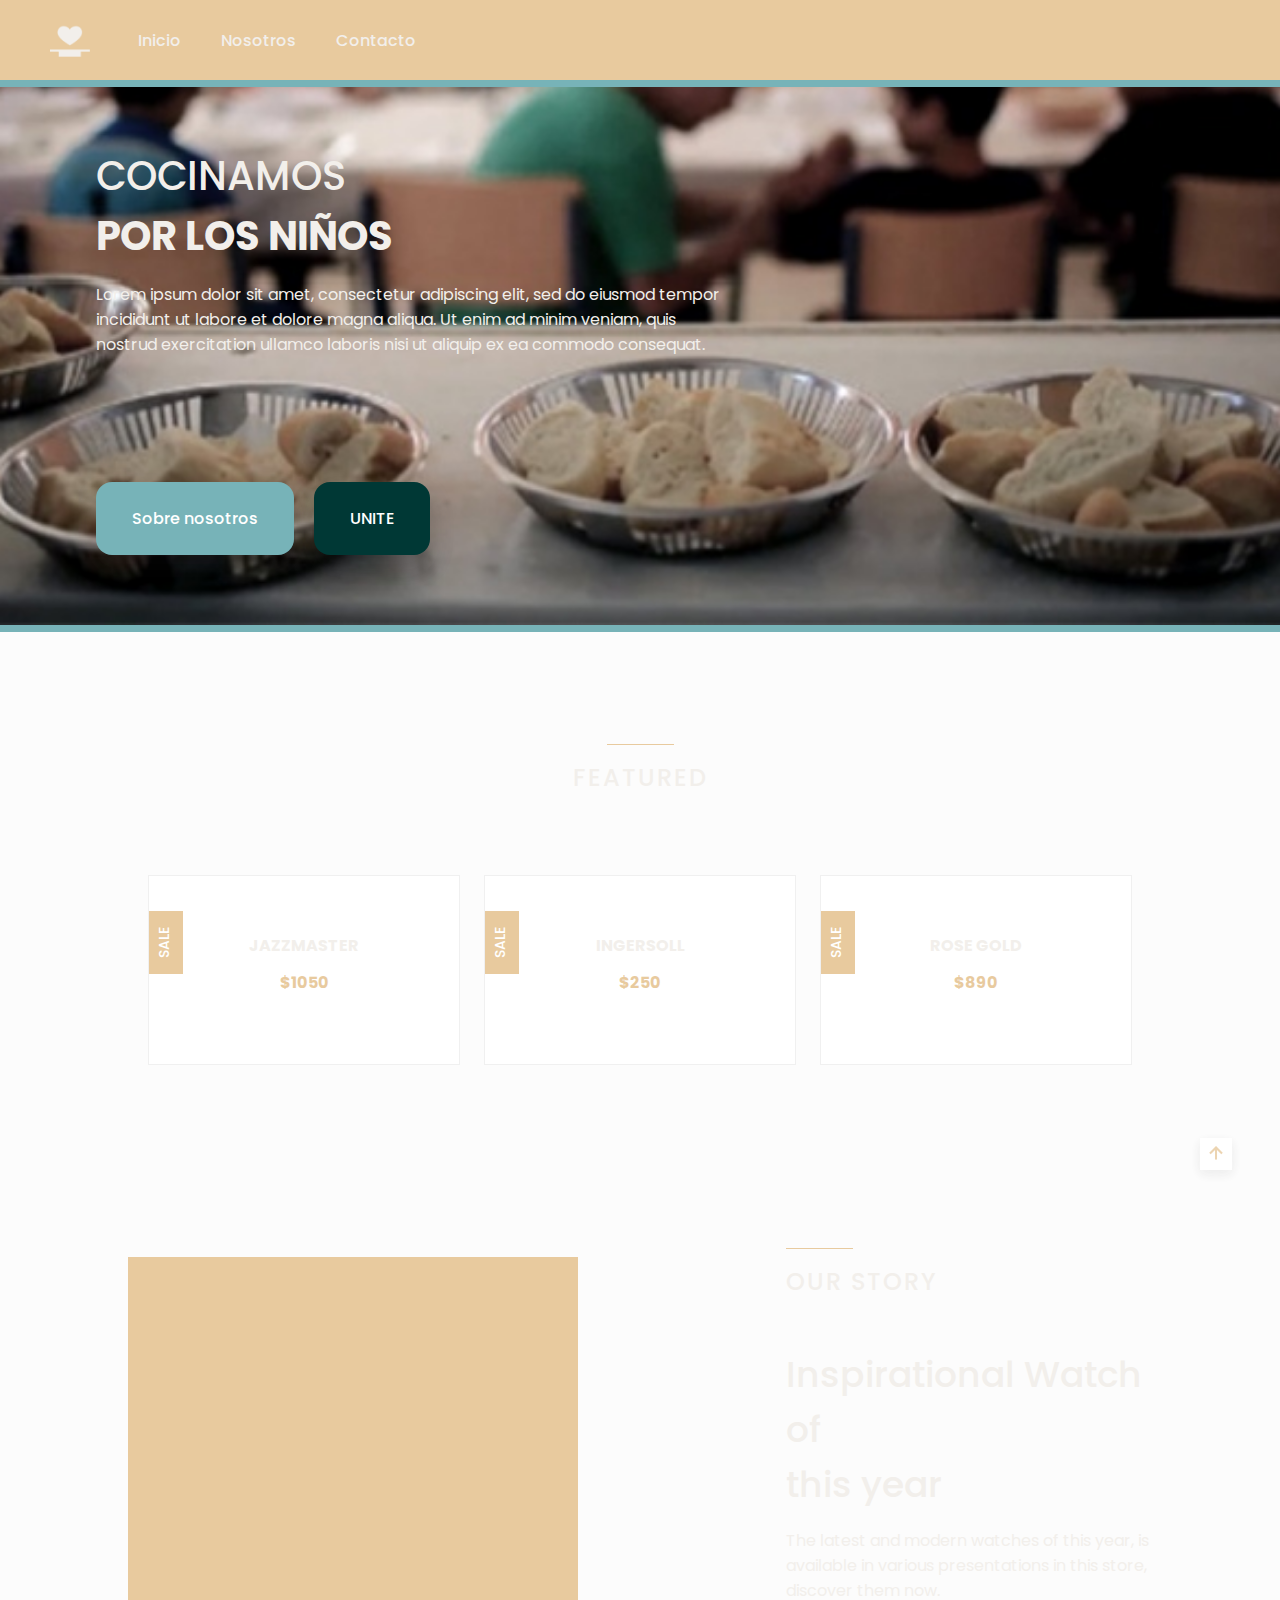
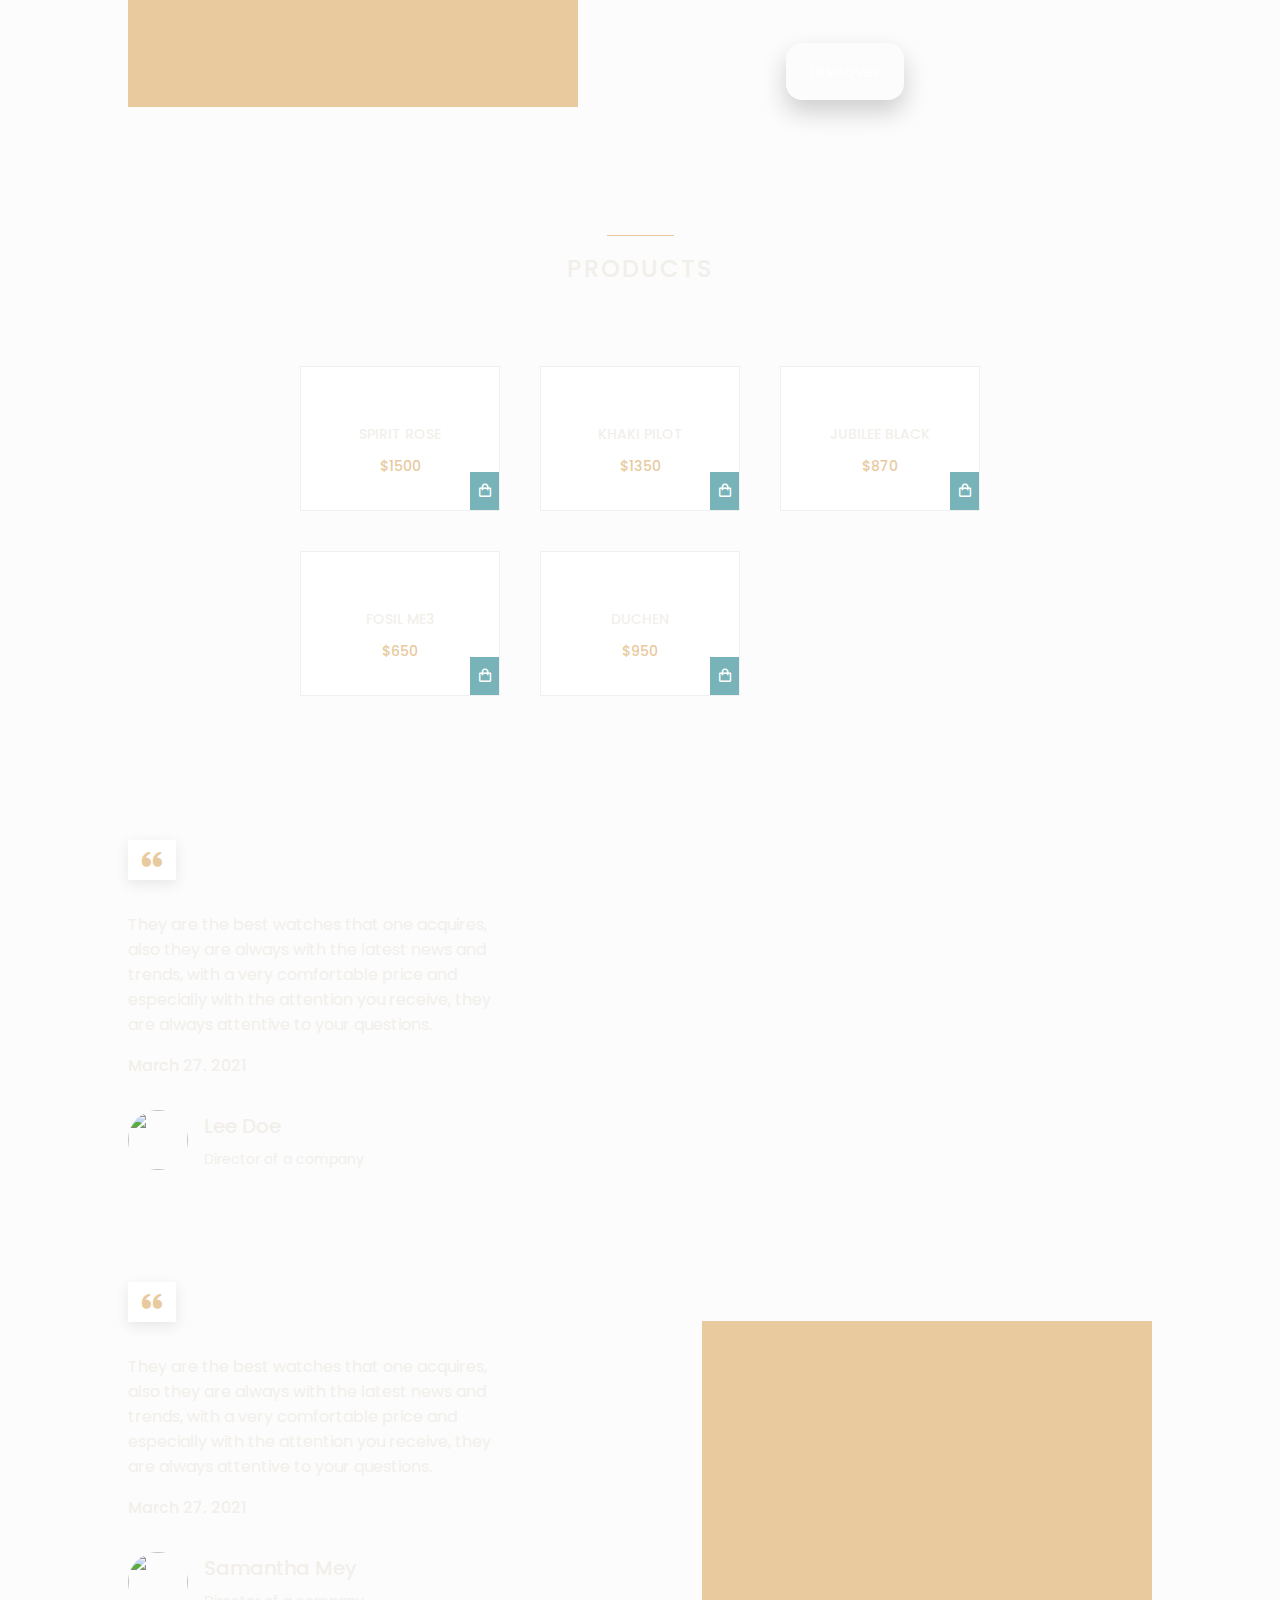
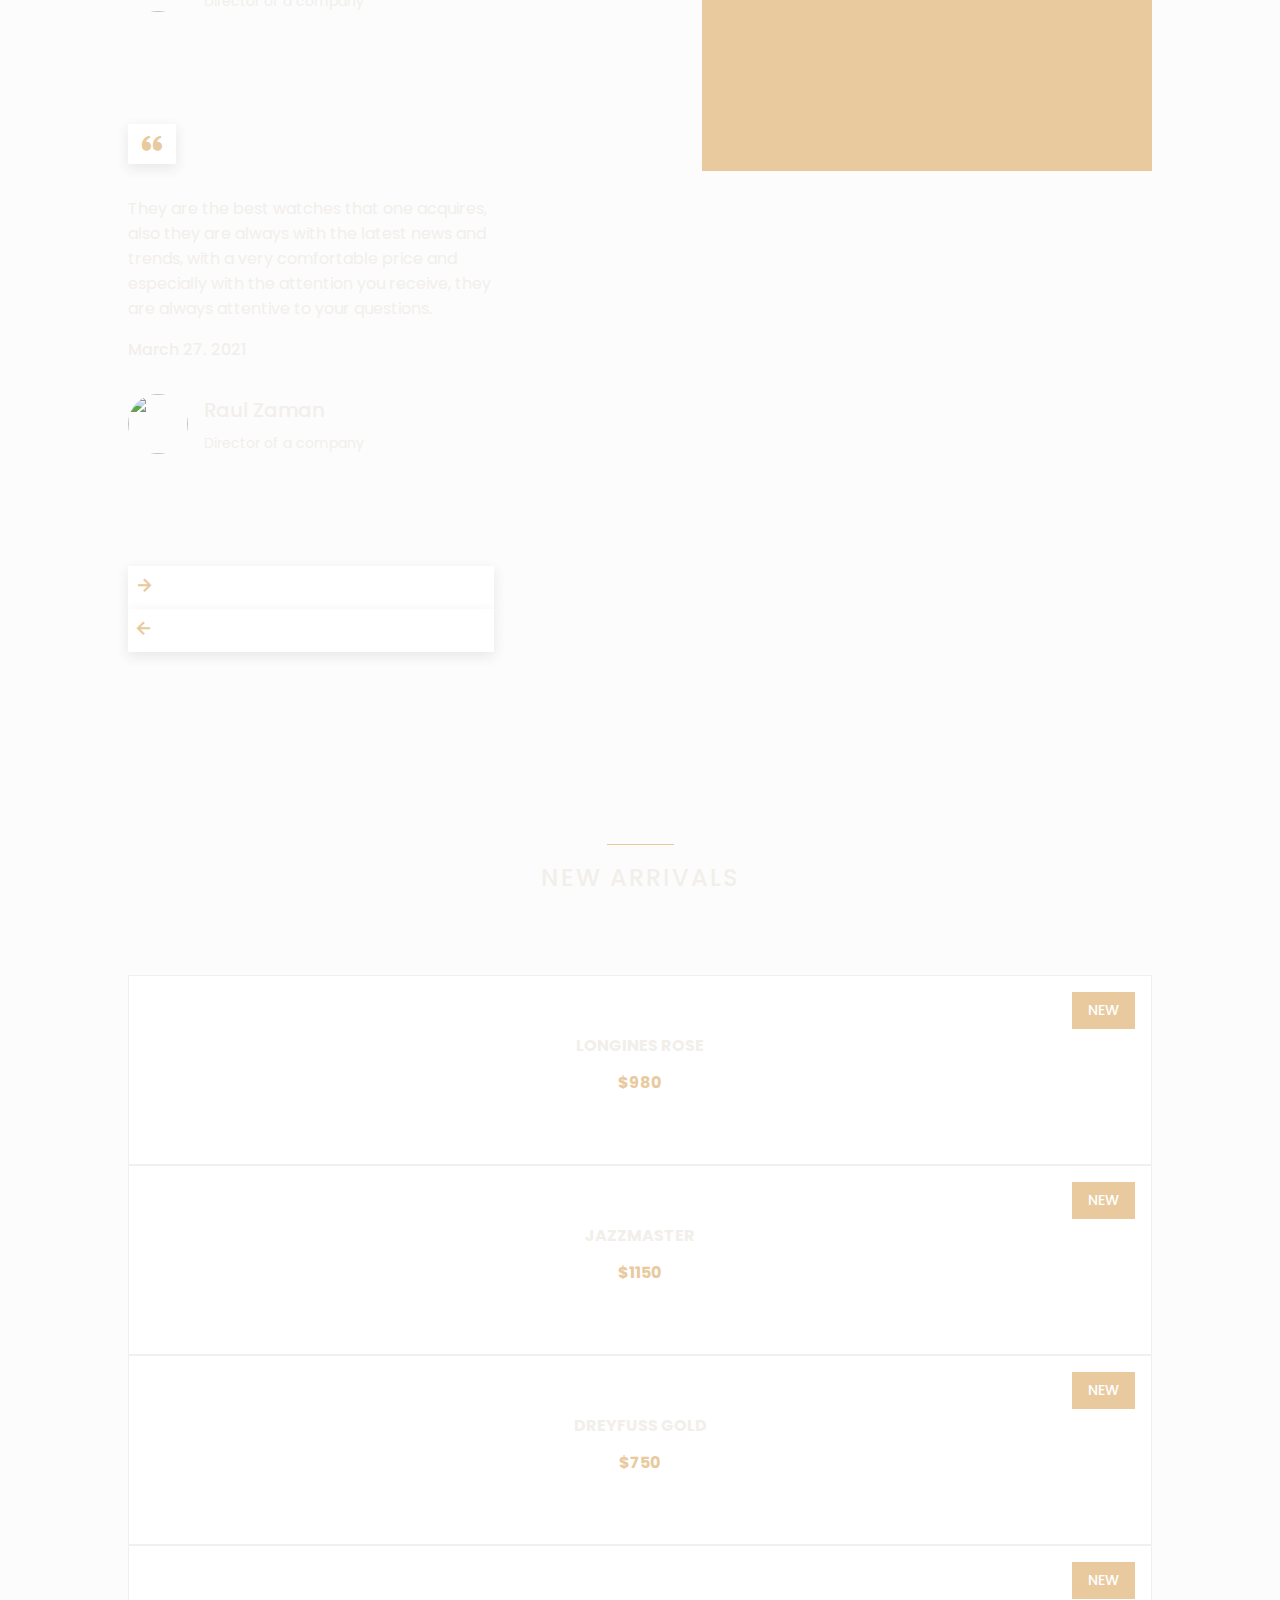
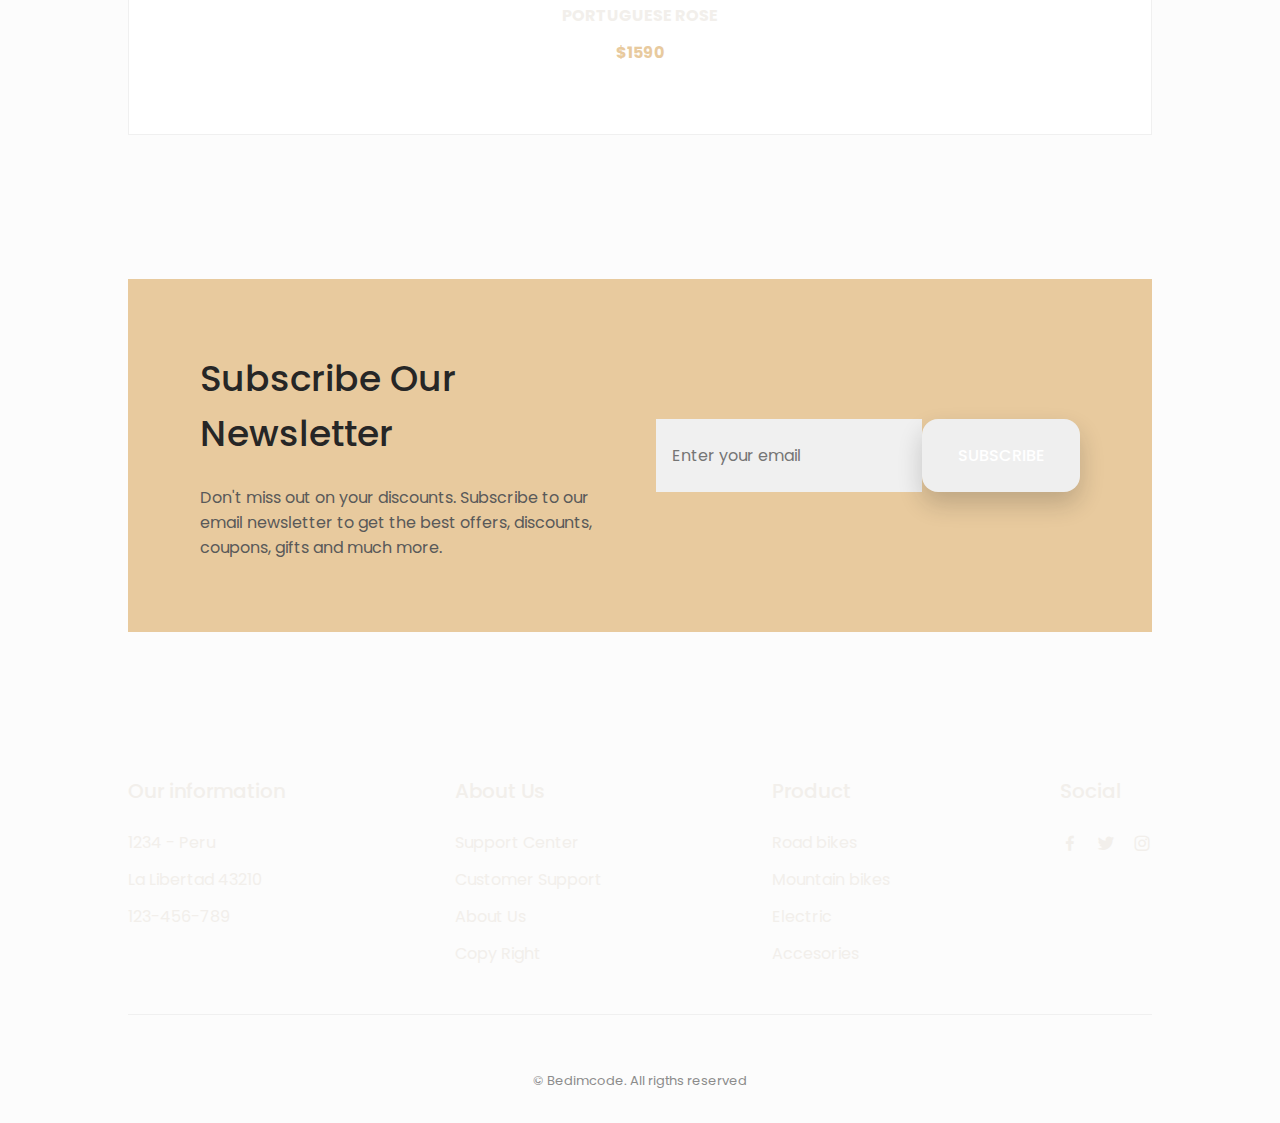
==== Codes/HTML/index.html @ 5c730603 "actualizacion main nav header" ====
<!DOCTYPE html>
<html lang="en">
<head>
    <meta charset="UTF-8">
    <meta name="viewport" content="width=device-width, initial-scale=1.0">

    <!--=============== FAVICON ===============-->
    <link rel="shortcut icon" href="assets/img/favicon.png" type="image/x-icon">

    <!--=============== BOXICONS ===============-->
    <link rel="stylesheet" href="https://cdn.jsdelivr.net/npm/boxicons@latest/css/boxicons.min.css">

    <!--=============== SWIPER CSS ===============--> 
    <link rel="stylesheet" href="assets/css/swiper-bundle.min.css">

    <!--=============== CSS ===============-->
    <link rel="stylesheet" href="../CSS/style.css">

    <title>Cocinamos por los niños</title>
</head>
<body>
    <!--==================== HEADER ====================-->
    <header class="header" id="header">
        <nav class="nav">
            <a href="#" class="nav__logo">
                <img src="../Assets/FAT/Grupo 50.png"></img> 
            </a>

            <div class="nav__menu" id="nav-menu">
                <ul class="nav__list">
                    <li class="nav__item">
                        <a href="#home" class="nav__link">Inicio</a>
                    </li>
                    <li class="nav__item">
                        <a href="#donation" class="nav__link">Nosotros</a>
                    </li>
                    <li class="nav__item">
                        <a href="#About" class="nav__link">Contacto</a>
                    </li>
                </ul>

                <div class="nav__close" id="nav-close">
                    <i class='bx bx-x' ></i>
                </div>
            </div>
                </div>
            </div>
        </nav>
        <div class="separator"></div>
    </header>
    


    <!--==================== MAIN ====================-->
    <main class="main">
        <!--==================== HOME ====================-->
        <section class="home" id="home">
            <div class="home__container grid">

                <div class="home__data">
                    <h1 class="home__title">COCINAMOS</h1>
                    <h1 class="home__title__bold">POR LOS NIÑOS</h1>
                    <p class="home__description">
                        Lorem ipsum dolor sit amet, consectetur adipiscing elit, 
                        sed do eiusmod tempor incididunt ut labore et dolore magna aliqua. 
                        Ut enim ad minim veniam, quis nostrud exercitation ullamco 
                        laboris nisi ut aliquip ex ea commodo consequat.</p>
                    <div class="home__btns">
                        <a href="#" class="button home__button" id="button_one">
                            Sobre nosotros
                        </a>
                        <button class="button home__button__two">UNITE</button>
                    </div>
                </div>
            </div>
        </section>
        <div class="separator"></div>

        <!--==================== FEATURED ====================-->
        <section class="featured section container" id="featured">
            <h2 class="section__title">
                Featured
            </h2>

            <div class="featured__container grid">
                <article class="featured__card">
                    <span class="featured__tag">Sale</span>

                    <img src="assets/img/featured1.png" alt="" class="featured__img">

                    <div class="featured__data">
                        <h3 class="featured__title">Jazzmaster</h3>
                        <span class="featured__price">$1050</span>
                    </div>

                    <button class="button featured__button">ADD TO CART</button>
                </article>

                <article class="featured__card">
                    <span class="featured__tag">Sale</span>

                    <img src="assets/img/featured2.png" alt="" class="featured__img">

                    <div class="featured__data">
                        <h3 class="featured__title">Ingersoll</h3>
                        <span class="featured__price">$250</span>
                    </div>

                    <button class="button featured__button">ADD TO CART</button>
                </article>

                <article class="featured__card">
                    <span class="featured__tag">Sale</span>

                    <img src="assets/img/featured3.png" alt="" class="featured__img">

                    <div class="featured__data">
                        <h3 class="featured__title">Rose gold</h3>
                        <span class="featured__price">$890</span>
                    </div>

                    <button class="button featured__button">ADD TO CART</button>
                </article>
            </div>
        </section>

        <!--==================== STORY ====================-->
        <section class="story section container">
            <div class="story__container grid">
                <div class="story__data">
                    <h2 class="section__title story__section-title">
                        Our Story
                    </h2>

                    <h1 class="story__title">
                        Inspirational Watch of <br> this year
                    </h1>

                    <p class="story__description">
                        The latest and modern watches of this year, is available in various 
                        presentations in this store, discover them now.
                    </p>

                    <a href="#" class="button button--small">Discover</a>
                </div>

                <div class="story__images">
                    <img src="assets/img/story.png" alt="" class="story__img">
                    <div class="story__square"></div>
                </div>
            </div>
        </section>

        <!--==================== PRODUCTS ====================-->
        <section class="products section container" id="products">
            <h2 class="section__title">
                Products
            </h2>

            <div class="products__container grid">
                <article class="products__card">
                    <img src="assets/img/product1.png" alt="" class="products__img">

                    <h3 class="products__title">Spirit rose</h3>
                    <span class="products__price">$1500</span>

                    <button class="products__button">
                        <i class='bx bx-shopping-bag'></i>
                    </button>
                </article>

                <article class="products__card">
                    <img src="assets/img/product2.png" alt="" class="products__img">

                    <h3 class="products__title">Khaki pilot</h3>
                    <span class="products__price">$1350</span>

                    <button class="products__button">
                        <i class='bx bx-shopping-bag'></i>
                    </button>
                </article>

                <article class="products__card">
                    <img src="assets/img/product3.png" alt="" class="products__img">

                    <h3 class="products__title">Jubilee black</h3>
                    <span class="products__price">$870</span>

                    <button class="products__button">
                        <i class='bx bx-shopping-bag'></i>
                    </button>
                </article>

                <article class="products__card">
                    <img src="assets/img/product4.png" alt="" class="products__img">

                    <h3 class="products__title">Fosil me3</h3>
                    <span class="products__price">$650</span>

                    <button class="products__button">
                        <i class='bx bx-shopping-bag'></i>
                    </button>
                </article>

                <article class="products__card">
                    <img src="assets/img/product5.png" alt="" class="products__img">

                    <h3 class="products__title">Duchen</h3>
                    <span class="products__price">$950</span>

                    <button class="products__button">
                        <i class='bx bx-shopping-bag'></i>
                    </button>
                </article>
            </div>
        </section>

        <!--==================== TESTIMONIAL ====================-->
        <section class="testimonial section container">
            <div class="testimonial__container grid">
                <div class="swiper testimonial-swiper">
                    <div class="swiper-wrapper">
                        <div class="testimonial__card swiper-slide">
                            <div class="testimonial__quote">
                                <i class='bx bxs-quote-alt-left' ></i>
                            </div>
                            <p class="testimonial__description">
                                They are the best watches that one acquires, also they are always with the latest 
                                news and trends, with a very comfortable price and especially with the attention 
                                you receive, they are always attentive to your questions.
                            </p>
                            <h3 class="testimonial__date">March 27. 2021</h3>
    
                            <div class="testimonial__perfil">
                                <img src="assets/img/testimonial1.jpg" alt="" class="testimonial__perfil-img">
    
                                <div class="testimonial__perfil-data">
                                    <span class="testimonial__perfil-name">Lee Doe</span>
                                    <span class="testimonial__perfil-detail">Director of a company</span>
                                </div>
                            </div>
                        </div>

                        <div class="testimonial__card swiper-slide">
                            <div class="testimonial__quote">
                                <i class='bx bxs-quote-alt-left' ></i>
                            </div>
                            <p class="testimonial__description">
                                They are the best watches that one acquires, also they are always with the latest 
                                news and trends, with a very comfortable price and especially with the attention 
                                you receive, they are always attentive to your questions.
                            </p>
                            <h3 class="testimonial__date">March 27. 2021</h3>
    
                            <div class="testimonial__perfil">
                                <img src="assets/img/testimonial2.jpg" alt="" class="testimonial__perfil-img">
    
                                <div class="testimonial__perfil-data">
                                    <span class="testimonial__perfil-name">Samantha Mey</span>
                                    <span class="testimonial__perfil-detail">Director of a company</span>
                                </div>
                            </div>
                        </div>

                        <div class="testimonial__card swiper-slide">
                            <div class="testimonial__quote">
                                <i class='bx bxs-quote-alt-left' ></i>
                            </div>
                            <p class="testimonial__description">
                                They are the best watches that one acquires, also they are always with the latest 
                                news and trends, with a very comfortable price and especially with the attention 
                                you receive, they are always attentive to your questions.
                            </p>
                            <h3 class="testimonial__date">March 27. 2021</h3>
    
                            <div class="testimonial__perfil">
                                <img src="assets/img/testimonial3.jpg" alt="" class="testimonial__perfil-img">
    
                                <div class="testimonial__perfil-data">
                                    <span class="testimonial__perfil-name">Raul Zaman</span>
                                    <span class="testimonial__perfil-detail">Director of a company</span>
                                </div>
                            </div>
                        </div>
                    </div>
                    
                    <div class="swiper-button-next">
                        <i class='bx bx-right-arrow-alt' ></i>
                    </div>
                    <div class="swiper-button-prev">
                        <i class='bx bx-left-arrow-alt' ></i>
                    </div>
                </div>

                <div class="testimonial__images">
                    <div class="testimonial__square"></div>
                    <img src="assets/img/testimonial.png" alt="" class="testimonial__img">
                </div>
            </div>
        </section>

        <!--==================== NEW ====================-->
        <section class="new section container" id="new">
            <h2 class="section__title">
                New Arrivals
            </h2>
            
            <div class="new__container">
                <div class="swiper new-swiper">
                    <div class="swiper-wrapper">
                        <article class="new__card swiper-slide">
                            <span class="new__tag">New</span>
    
                            <img src="assets/img/new1.png" alt="" class="new__img">
    
                            <div class="new__data">
                                <h3 class="new__title">Longines rose</h3>
                                <span class="new__price">$980</span>
                            </div>
    
                            <button class="button new__button">ADD TO CART</button>
                        </article>

                        <article class="new__card swiper-slide">
                            <span class="new__tag">New</span>
    
                            <img src="assets/img/new2.png" alt="" class="new__img">
    
                            <div class="new__data">
                                <h3 class="new__title">Jazzmaster</h3>
                                <span class="new__price">$1150</span>
                            </div>
    
                            <button class="button new__button">ADD TO CART</button>
                        </article>

                        <article class="new__card swiper-slide">
                            <span class="new__tag">New</span>
    
                            <img src="assets/img/new3.png" alt="" class="new__img">
    
                            <div class="new__data">
                                <h3 class="new__title">Dreyfuss gold</h3>
                                <span class="new__price">$750</span>
                            </div>
    
                            <button class="button new__button">ADD TO CART</button>
                        </article>

                        <article class="new__card swiper-slide">
                            <span class="new__tag">New</span>
    
                            <img src="assets/img/new4.png" alt="" class="new__img">
    
                            <div class="new__data">
                                <h3 class="new__title">Portuguese rose</h3>
                                <span class="new__price">$1590</span>
                            </div>
    
                            <button class="button new__button">ADD TO CART</button>
                        </article>                       
                    </div>
                </div>
            </div>
        </section>

        <!--==================== NEWSLETTER ====================-->
        <section class="newsletter section container">
            <div class="newsletter__bg grid">
                <div>
                    <h2 class="newsletter__title">Subscribe Our <br> Newsletter</h2>
                    <p class="newsletter__description">
                        Don't miss out on your discounts. Subscribe to our email 
                        newsletter to get the best offers, discounts, coupons, 
                        gifts and much more.
                    </p>
                </div>

                <form action="" class="newsletter__subscribe">
                    <input type="email" placeholder="Enter your email" class="newsletter__input">
                    <button class="button">
                        SUBSCRIBE
                    </button>
                </form>
            </div>
        </section>
    </main>

    <!--==================== FOOTER ====================-->
    <footer class="footer section">
        <div class="footer__container container grid">
            <div class="footer__content">
                <h3 class="footer__title">Our information</h3>

                <ul class="footer__list">
                    <li>1234 - Peru</li>
                    <li>La Libertad 43210</li>
                    <li>123-456-789</li>
                </ul>
            </div>
            <div class="footer__content">
                <h3 class="footer__title">About Us</h3>

                <ul class="footer__links">
                    <li>
                        <a href="#" class="footer__link">Support Center</a>
                    </li>
                    <li>
                        <a href="#" class="footer__link">Customer Support</a>
                    </li>
                    <li>
                        <a href="#" class="footer__link">About Us</a>
                    </li>
                    <li>
                        <a href="#" class="footer__link">Copy Right</a>
                    </li>
                </ul>
            </div>

            <div class="footer__content">
                <h3 class="footer__title">Product</h3>

                <ul class="footer__links">
                    <li>
                        <a href="#" class="footer__link">Road bikes</a>
                    </li>
                    <li>
                        <a href="#" class="footer__link">Mountain bikes</a>
                    </li>
                    <li>
                        <a href="#" class="footer__link">Electric</a>
                    </li>
                    <li>
                        <a href="#" class="footer__link">Accesories</a>
                    </li>
                </ul>
            </div>

            <div class="footer__content">
                <h3 class="footer__title">Social</h3>

                <ul class="footer__social">
                    <a href="https://www.facebook.com/" target="_blank" class="footer__social-link">
                        <i class='bx bxl-facebook'></i>
                    </a>

                    <a href="https://twitter.com/" target="_blank" class="footer__social-link">
                        <i class='bx bxl-twitter' ></i>
                    </a>

                    <a href="https://www.instagram.com/" target="_blank" class="footer__social-link">
                        <i class='bx bxl-instagram' ></i>
                    </a>
                </ul>
            </div>
        </div>

        <span class="footer__copy">&#169; Bedimcode. All rigths reserved</span>
    </footer>

    <!--=============== SCROLL UP ===============-->
    <a href="#" class="scrollup" id="scroll-up"> 
        <i class='bx bx-up-arrow-alt scrollup__icon' ></i>
    </a>

    <!--=============== SWIPER JS ===============-->
    <script src="assets/js/swiper-bundle.min.js"></script>

    <!--=============== MAIN JS ===============-->
    <script src="../JS/inicio#index.js"></script>
</body>
</html>
---- Codes/CSS/style.css ----
/*=============== GOOGLE FONTS ===============*/
@import url('https://fonts.googleapis.com/css2?family=Poppins:wght@200;300;400;600&display=swap');

/*=============== VARIABLES CSS ===============*/
:root {
  --header-height: 3.5rem;

  /*========== Colors ==========*/
  --first-color: #E8CA9E;
  --second-color: #77B3B8;
  --button-color: #77B3B8;
  --button-color-alt: #003835;
  --title-color: #F2EFEB;
  --title-hover-color: #003835;
  --text-color: #F2EFEB;
  --text-color-light: hsl(0, 0%, 55%);
  --body-color: hsl(0, 0%, 99%);
  --container-color: #fff;
  --border-color: hsl(0, 0%, 94%);

  /*========== Font and typography ==========*/
  --body-font: 'Poppins', sans-serif;
  --biggest-font-size: 2rem;
  --h1-font-size: 1.5rem;
  --h2-font-size: 1.25rem;
  --h3-font-size: 1rem;
  --normal-font-size: .938rem;
  --small-font-size: .813rem;
  --smaller-font-size: .75rem;

  /*========== Font weight ==========*/
  --font-medium: 500;
  --font-bold: 700;

  /*========== Margenes Bottom ==========*/
  --mb-0-5: .5rem;
  --mb-0-75: .75rem;
  --mb-1: 1rem;
  --mb-1-5: 1.5rem;
  --mb-2: 2rem;
  --mb-2-5: 2.5rem;
  --mb-3: 3rem;

  /*========== z index ==========*/
  --z-tooltip: 10;
  --z-fixed: 100;
}

@media screen and (min-width: 968px) {
  :root {
    --biggest-font-size: 2.5rem;
    --h1-font-size: 2.25rem;
    --h2-font-size: 1.5rem;
    --h3-font-size: 1.25rem;
    --normal-font-size: 1rem;
    --small-font-size: .875rem;
    --smaller-font-size: .813rem;
  }
}

/*=============== BASE ===============*/
* {
  box-sizing: border-box;
  padding: 0;
  margin: 0;
}

html {
  scroll-behavior: smooth;
}

body,
button,
input {
  font-family: var(--body-font);
  font-size: var(--normal-font-size);
}

body {
  margin: 0;
  background-color: var(--body-color);
  color: var(--text-color);
  /*For animation dark mode*/
  transition: .4s;
}

h1, h2, h3, h4 {
  color: var(--title-color);
  font-weight: var(--font-medium);
}

ul {
  list-style: none;
}

a {
  text-decoration: none;
}

img {
  max-width: 100%;
  height: auto;
}

button {
  cursor: pointer;
  border: none;
  outline: none;
}

/*=============== THEME ===============*/
/*========== Variables Dark theme ==========*/
body.dark-theme {
  --first-color: hsl(31, 76%, 74%);
  --button-color: hsl(0, 0%, 24%);
  --button-color-alt: hsl(0, 0%, 28%);
  --title-color: hsl(0, 0%, 95%);
  --text-color: hsl(0, 0%, 75%);
  --body-color: hsl(0, 0%, 12%);
  --container-color: hsl(0, 0%, 16%);
  --border-color: hsl(0, 0%, 20%);
}

/*========== Button Dark/Light ==========*/
.change-theme {
  color: var(--title-color);
  font-size: 1.25rem;
  cursor: pointer;
}

/*========== 
    Color changes in some parts of 
    the website, in dark theme 
==========*/
.dark-theme .change-theme,
.dark-theme .nav__toggle,
.dark-theme .nav__shop,
.dark-theme .button--gray {
  color: hsl(0, 0%, 15%);
}

.dark-theme .scroll-header {
  box-shadow: 0 1px 4px hsla(0, 0%, 4%, .3);
}

.scroll-header .change-theme,
.scroll-header .nav__toggle,
.scroll-header .nav__shop {
  color: var(--title-color);
}

.dark-theme::-webkit-scrollbar {
  background: hsl(0, 0%, 30%);
}

/*=============== REUSABLE CSS CLASSES ===============*/
.container {
  max-width: 1024px;
  margin-left: var(--mb-1-5);
  margin-right: var(--mb-1-5);
}

.grid {
  display: grid;
}

.main {
  overflow: hidden;
}

.section {
  padding: 6.5rem 0 1rem;
}

.section__title {
  position: relative;
  font-size: var(--h3-font-size);
  margin-bottom: var(--mb-3);
  text-transform: uppercase;
  letter-spacing: 2px;
  text-align: center;
}

.section__title::before {
  content: '';
  position: absolute;
  top: -1rem;
  left: 0;
  right: 0;
  margin: 0 auto;
  width: 67px;
  height: 1px;
  background-color: var(--first-color);
}

.separator {
  background-color: var(--second-color);
  height: 7px;
}

/*=============== HEADER & NAV ===============*/
.header {
  width: 100%;
  background-color: var(--first-color);
  position: fixed;
  top: 0;
  left: 0;
  z-index: var(--z-fixed);
  /*For animation dark mode*/
  transition: .4s;
}

.nav {
  height: var(--header-height);
  display: flex;
  justify-content: space-between;
  align-items: center;
}

.nav__logo, 
.nav__toggle, 
.nav__shop, 
.nav__close {
  color: var(--title-color);
}

.nav__logo {
  text-transform: uppercase;
  font-weight: var(--font-bold);
  letter-spacing: 1px;
  display: inline-flex;
  align-items: center;
  column-gap: .25rem;
  height: 40px;
  width: 40px;
  margin-left: 50px;
}

.nav__logo-icon {
  font-size: 1.25rem;
}

.nav__btns {
  display: flex;
  align-items: center;
  column-gap: 1rem;
}

.nav__toggle, 
.nav__shop {
  font-size: 1.25rem;
  cursor: pointer;
}

@media screen and (max-width: 767px) {
  .nav__menu {
    position: fixed;
    background-color: var(--body-color);
    top: 0;
    right: -100%;
    width: 100%;
    height: 100%;
    padding: 6rem 2rem 3.5rem;
    transition: .3s;
  }
}

.nav__list {
  display: flex;
  flex-direction: column;
  align-items: center;
  row-gap: 2rem;
}

.nav__link {
  color: var(--title-color);
  font-weight: var(--font-medium);
  text-transform: uppercase;
  font-size: var(--h2-font-size);
  transition: .3s;
}

.nav__link:hover {
  color: var(--title-hover-color);
}

.nav__close {
  font-size: 2rem;
  position: absolute;
  top: .9rem;
  right: 1.25rem;
  cursor: pointer;
}

/* Show menu */
.show-menu {
  right: 0;
}

/* Change background header */
.scroll-header {
  background-color: var(--body-color);
  box-shadow: 0 1px 4px hsla(0, 4%, 15%, .10);
}

/* Active link */
.active-link {
  color: var(--first-color);
}

/*=============== HOME ===============*/
.home__container {
  position: relative;
  row-gap: 2.5rem;
  height: 625px;
  background-image: url(../Assets/Img/comedor1.png);
  background-repeat: no-repeat;
  background-size: cover;
  background-position: center;
}

.home__img {
  width: 240px;
}

.home__social {
  position: absolute;
  top: 35%;
  left: -5rem;
  transform: rotate(-90deg);
  display: flex;
  column-gap: 1rem;
}

.home__social-link {
  font-size: var(--smaller-font-size);
  color: var(--text-color-light);
  transition: .3s;
}

.home__social-link:hover {
  color: var(--title-color);
}

.home__title {
  margin-top: 50px;
  font-size: var(--biggest-font-size);
  font-weight: var(--font-bold);
  font-weight: var(--font-medium);
}

.home__title__bold {
  font-size: var(--biggest-font-size);
  font-weight: var(--font-bold);
  margin-bottom: var(--mb-1);
  font-weight: var(--font-bold);
}

.home__description {
  margin-bottom: var(--mb-1-5);
  font-size: var(--normal-font-size);
  color: var(--text-color);
  width: 55%;
}

.home__price {
  display: inline-block;
  font-size: var(--h2-font-size);
  font-weight: var(--font-medium);
  color: var(--first-color);
  margin-bottom: var(--mb-3);
}

.home__btns {
  margin-top: 125px;
  display: flex;
  align-items: center;
}

.home__button {
  margin-right: 20px;
  background-color: var(--button-color);
}

.home__button__two {
  background-color: var(--button-color-alt);
}

/*=============== BUTTONS ===============*/
.button {
  display: inline-block;
  box-shadow: 0 12px 24px hsla(0, 0%, 10%, .2);
  color: #FFF;
  padding: 1.5rem 2.25rem;
  font-weight: var(--font-medium);
  transition: .3s;
  border-radius: 1rem;
}

.button:hover {
  background-color: var(--button-color-alt);
}

.home__button__two:hover {
  background-color: var(--button-color);
}

.button--gray {
  background-color: hsl(0, 0%, 75%);
  color: var(--title-color);
}

.button--gray:hover {
  background-color: hsl(0, 0%, 63%);
}

.button--small {
  padding: 1rem 1.5rem;
}

/*=============== FEATURED ===============*/
.featured__container {
  row-gap: 2.5rem;
}

.featured__card {
  position: relative;
  text-align: center;
  background-color: var(--container-color);
  padding-top: 2rem;
  border: 1px solid var(--border-color);
  overflow-y: hidden;
  transition: .3s;
}

.featured__tag {
  background-color: var(--first-color);
  padding: .5rem 1rem;
  color: #fff;
  text-transform: uppercase;
  font-size: var(--small-font-size);
  font-weight: var(--font-medium);
  position: absolute;
  transform: rotate(-90deg);
  left: -1rem;
  top: 3rem;
}

.featured__img {
  height: 214px;
  margin-bottom: var(--mb-1);
}

.featured__title, 
.featured__price {
  font-size: var(--h3-font-size);
  font-weight: var(--font-bold);
}

.featured__title {
  text-transform: uppercase;
  margin-bottom: var(--mb-0-75);
}

.featured__price {
  display: block;
  color: var(--first-color);
  transition: .3s;
}

.featured__button {
  font-size: var(--small-font-size);
  transform: translateY(1rem);
  opacity: 0;
}

.featured__card:hover {
  box-shadow: 0 12px 32px hsla(0, 0%, 20%, .1);
  padding: 2rem 0 3rem 0;
}

.featured__card:hover .featured__button {
  transform: translateY(0);
  opacity: 1;
}

.featured__card:hover .featured__price {
  margin-bottom: var(--mb-1-5);
}

/*=============== STORY ===============*/
.story__container {
  row-gap: 7.5rem;
}

.story__title {
  font-size: var(--h1-font-size);
  margin-bottom: var(--mb-1);
}

.story__description {
  margin-bottom: var(--mb-2-5);
}

.story__images {
  position: relative;
}

.story__img, 
.story__square {
  width: 250px;
}

.story__square {
  height: 250px;
  background-color: var(--first-color);
}

.story__img {
  position: absolute;
  left: 3rem;
  top: -3rem;
}

/*=============== PRODUCTS ===============*/
.products__container {
  grid-template-columns: repeat(2, 1fr);
  gap: 2rem;
}

.products__card {
  position: relative;
  background-color: var(--container-color);
  padding: 1.25rem 0;
  border: 1px solid var(--border-color);
  text-align: center;
  transition: .3s;
}

.products__img {
  height: 125px;
  margin-bottom: var(--mb-1);
}

.products__title, 
.products__price {
  font-size: var(--small-font-size);
  font-weight: var(--font-medium);
}

.products__title {
  text-transform: uppercase;
  margin-bottom: var(--mb-0-5);
}

.products__price {
  color: var(--first-color);
}

.products__button {
  background-color: var(--button-color);
  padding: .4rem;
  color: #fff;
  font-size: 1rem;
  position: absolute;
  right: 0;
  bottom: 0;
  transition: .3s;
}

.products__button:hover {
  background-color: var(--button-color-alt);
}

.products__card:hover {
  box-shadow: 0 8px 32px hsla(0, 0%, 10%, .1);
}

/*=============== TESTIMONIAL ===============*/
.testimonial__container {
  row-gap: 4rem;
}

.testimonial__quote {
  display: inline-flex;
  background-color: var(--container-color);
  padding: .5rem .75rem;
  font-size: 1.5rem;
  color: var(--first-color);
  box-shadow: 0 4px 12px hsla(0, 0%, 20%, .1);
  margin-bottom: var(--mb-2);
}

.testimonial__description {
  margin-bottom: var(--mb-1);
}

.testimonial__date {
  font-size: var(--normal-font-size);
  margin-bottom: var(--mb-2);
}

.testimonial__perfil {
  display: flex;
  align-items: center;
  column-gap: 1rem;
  margin-bottom: 7rem;
}

.testimonial__perfil-img {
  width: 60px;
  height: 60px;
  border-radius: 3rem;
}

.testimonial__perfil-data {
  display: flex;
  flex-direction: column;
  row-gap: .5rem;
}

.testimonial__perfil-name {
  font-size: var(--h3-font-size);
  font-weight: var(--font-medium);
  color: var(--title-color);
}

.testimonial__perfil-detail {
  font-size: var(--small-font-size);
}

.testimonial__images {
  position: relative;
}

.testimonial__img, 
.testimonial__square {
  width: 250px;
}

.testimonial__square {
  height: 250px;
  background-color: var(--first-color);
  margin-left: auto;
}

.testimonial__img {
  position: absolute;
  right: 2rem;
  top: 3rem;
}

.testimonial-swiper {
  margin-left: initial;
  margin-right: initial;
}

.swiper-button-prev:after,
.swiper-button-next:after {
  content: '';
}

/* Swiper class */
.swiper-button-next,
.swiper-button-prev {
  top: initial;
  bottom: 5%;
  width: initial;
  height: initial;
  background-color: var(--container-color);
  box-shadow: 0 4px 12px hsla(0, 0%, 20%, .1);
  padding: .25rem;
  font-size: 1.5rem;
  color: var(--first-color);
}

.swiper-button-next {
  right: initial;
  left: 4rem;
}

/*=============== NEW ===============*/
.new__card {
  position: relative;
  text-align: center;
  background-color: var(--container-color);
  padding-top: 2rem;
  border: 1px solid var(--border-color);
  overflow-y: hidden;
  transition: .3s;
}

.new__tag {
  background-color: var(--first-color);
  padding: .5rem 1rem;
  color: #fff;
  text-transform: uppercase;
  font-size: var(--small-font-size);
  font-weight: var(--font-medium);
  position: absolute;
  top: 1rem;
  right: 1rem;
  transition: .3s;
}

.new__img {
  height: 215px;
  margin-bottom: var(--mb-1);
}

.new__title, 
.new__price {
  font-size: var(--h3-font-size);
  font-weight: var(--font-bold);
}

.new__title {
  text-transform: uppercase;
  margin-bottom: var(--mb-0-75);
}

.new__price {
  display: block;
  color: var(--first-color);
  transition: .3s;
}

.new__button {
  font-size: var(--small-font-size);
  transform: translateY(1rem);
  opacity: 0;
}

.new__card:hover {
  background-color: var(--first-color);
  box-shadow: 0 12px 32px hsla(0, 0%, 20%, .1);
  padding: 2rem 0 3rem 0;
}

.new__card:hover .new__tag {
  background-color: var(--button-color);
}

.new__card:hover .new__button {
  transform: translateY(0);
  opacity: 1;
}

.new__card:hover .new__title {
  color: hsl(0, 0%, 15%);
}

.new__card:hover .new__price {
  color: hsl(0, 0%, 15%);
  margin-bottom: var(--mb-1-5);
}

/*=============== NEWSLETTER ===============*/
.newsletter__bg {
  background-color: var(--first-color);
  padding: 3rem 1.5rem;
  text-align: center;
  row-gap: 2.5rem;
}

.newsletter__title {
  font-size: var(--h1-font-size);
  color: hsl(0, 0%, 15%);
  margin-bottom: var(--mb-1-5);
}

.newsletter__description {
  color: hsl(0, 0%, 35%);
}

.newsletter__subscribe {
  display: flex;
  flex-direction: column;
  row-gap: .75rem;
}

.newsletter__input {
  border: none;
  outline: none;
  background-color: hsl(0, 0%, 94%);
  padding: 1.25rem 1rem;
  color: hsl(0, 0%, 15%);
}

/*=============== FOOTER ===============*/
.footer__container {
  row-gap: 2rem;
  border-bottom: 1px solid var(--border-color);
  padding-bottom: 3rem;
}

.footer__title {
  font-size: var(--h2-font-size);
  margin-bottom: var(--mb-1-5);
}

.footer__list, 
.footer__links {
  display: flex;
  flex-direction: column;
  row-gap: .75rem;
}

.footer__link {
  color: var(--text-color);
}

.footer__link:hover {
  color: var(--title-color);
}

.footer__social {
  display: flex;
  column-gap: 1rem;
}

.footer__social-link {
  font-size: 1.25rem;
  color: var(--text-color);
}

.footer__social-link:hover {
  color: var(--title-color);
}

.footer__copy {
  display: block;
  margin: 3.5rem 0 1rem 0;
  text-align: center;
  font-size: var(--smaller-font-size);
  color: var(--text-color-light);
}

/*=============== SCROLL UP ===============*/
.scrollup {
  position: fixed;
  right: 1rem;
  bottom: -30%;
  background-color: var(--container-color);
  box-shadow: 0 4px 12px hsla(0, 0%, 20%, .1);
  display: inline-flex;
  padding: .25rem;
  z-index: var(--z-tooltip);
  opacity: .8;
  transition: .4s;
}

.scrollup:hover {
  opacity: 1;
}

.scrollup__icon {
  font-size: 1.5rem;
  color: var(--first-color);
}

/* Show Scroll Up*/
.show-scroll {
  bottom: 3rem;
}

/*=============== SCROLL BAR ===============*/
::-webkit-scrollbar {
  width: .6rem;
  background: hsl(0, 0%, 74%);
}

::-webkit-scrollbar-thumb {
  background: hsl(0, 0%, 17%);
}

/*=============== CART ===============*/
.cart {
  position: fixed;
  background-color: var(--body-color);
  z-index: var(--z-fixed);
  width: 100%;
  height: 100%;
  top: 0;
  right: -100%;
  padding: 3.5rem 2rem;
  transition: .4s;
}

.cart__title-center {
  font-size: var(--h2-font-size);
  text-align: center;
  margin-bottom: var(--mb-3);
}

.cart__close {
  font-size: 2rem;
  color: var(--title-color);
  position: absolute;
  top: 1.25rem;
  right: .9rem;
  cursor: pointer;
}

.cart__container {
  display: grid;
  row-gap: 1.5rem;
}

.cart__card {
  display: flex;
  align-items: center;
  column-gap: 1rem;
}

.cart__box {
  background-color: var(--container-color);
  padding: .75rem 1.25rem;
  border: 1px solid var(--border-color);
}

.cart__img {
  width: 50px;
}

.cart__title {
  font-size: var(--normal-font-size);
  margin-bottom: .5rem;
}

.cart__price {
  display: block;
  font-size: var(--small-font-size);
  color: var(--first-color);
  margin-bottom: var(--mb-1-5);
}

.cart__amount,
.cart__amount-content{
  display: flex;
  align-items: center;
}

.cart__amount{
  column-gap: 3rem;
}

.cart__amount-content{
  column-gap: 1rem;
}

.cart__amount-box {
  display: inline-flex;
  padding: .25rem;
  background-color: var(--container-color);
  border: 1px solid var(--border-color);
  cursor: pointer;
}

.cart__amount-trash {
  font-size: 1.15rem;
  color: var(--first-color);
  cursor: pointer;
}

.cart__prices {
  margin-top: 6rem;
  display: flex;
  justify-content: space-between;
}

.cart__prices-item, 
.cart__prices-total {
  color: var(--title-color);
}

.cart__prices-item {
  font-size: var(--small-font-size);
}

.cart__prices-total {
  font-size: var(--h3-font-size);
  font-weight: var(--font-medium);
}

/* Show cart */
.show-cart {
  right: 0;
}

/*=============== BREAKPOINTS ===============*/
/* For small devices */
@media screen and (max-width: 320px) {
  .container {
    margin-left: var(--mb-1);
    margin-right: var(--mb-1);
  }
  .home__img-bg {
    width: 220px;
  }
  .home__title {
    font-size: var(--h1-font-size);
  }
  .home__button {
    font-size: var(--smaller-font-size);
  }

  .story__square,
  .story__img,
  .testimonial__square,
  .testimonial__img {
    width: 180px;
  }

  .story__square,
  .testimonial__square {
    height: 180px;
  }

  .products__container {
    grid-template-columns: repeat(1, 180px);
    justify-content: center;
  }
}

/* For medium devices */
@media screen and (min-width: 576px) {
  .home__img-bg {
    width: 340px;
  }

  .featured__container {
    grid-template-columns: repeat(2, 1fr);
    justify-content: center;
    align-items: flex-start;
    gap: 1.5rem;
  }

  .footer__container {
    grid-template-columns: repeat(2, 1fr);
  }
}

@media screen and (min-width: 767px) {
  .section {
    padding: 8rem 0 1rem;
  }

  .cart {
    width: 420px;
    box-shadow: -2px 0 4px hsla(0, 0%, 15%, .1);
  }

  .nav {
    height: calc(var(--header-height) + 1.5rem);
    justify-content: initial;
    column-gap: 3rem;
  }
  .nav__toggle, 
  .nav__close {
    display: none;
  }
  .nav__list {
    flex-direction: row;
    column-gap: 2.5rem;
  }
  .nav__link {
    text-transform: initial;
    font-size: var(--normal-font-size);
  }
  .nav__btns {
    margin-left: auto;
  }

  .home__container {
    padding-top: 6rem;
    grid-template-columns: 1fr max-content;
    align-items: center;
  }
  .home__img-bg {
    order: 1;
    transform: translate(1.5rem, -6rem);
  }
  .home__data {
    padding: 0 0 3rem 6rem;
  }
  .home__social {
    top: 47%;
    column-gap: 2rem;
  }

  .featured__title,
  .featured__price,
  .new__title,
  .new__price {
    font-size: var(--normal-font-size);
  }

  .story__container,
  .testimonial__container,
  .newsletter__bg {
    grid-template-columns: repeat(2, 1fr);
    align-items: center;
  }

  .story__section-title {
    text-align: initial;
  }
  .story__section-title::before {
    margin: initial;
  }
  .story__images {
    order: -1;
  }

  .products__container {
    grid-template-columns: repeat(3, 200px);
    justify-content: center;
    gap: 2.5rem;
  }
  .products__card {
    padding: 2rem 0;
  }
  .products__img {
    height: 155px;
  }

  .newsletter__bg {
    text-align: initial;
    column-gap: 2rem;
    padding: 4.5rem;
  }
  .newsletter__subscribe {
    flex-direction: row;
  }
  .newsletter__input {
    width: 100%;
  }

  .footer__container {
    grid-template-columns: repeat(4, max-content);
    justify-content: space-between;
  }
  .footer__title {
    font-size: var(--h3-font-size);
  }
}

@media screen and (min-width: 992px) {
  .section__title {
    font-size: var(--h2-font-size);
  }

  .home__container {
    column-gap: 2rem;
  }
  .home__img-bg {
    width: 480px;
    height: 680px;
  }
  .home__img {
    width: 420px;
  }
  .home__social {
    left: -6rem;
  }
  .home__data {
    padding: 0 0 8rem 6rem;
  }

  .featured__container {
    grid-template-columns: repeat(3, 312px);
    padding-top: 2rem;
  }
  
  .story__container,
  .testimonial__container {
    column-gap: 8rem;
  }

  .story__square,
  .story__img,
  .testimonial__square,
  .testimonial__img {
    width: 450px;
  }

  .story__square,
  .testimonial__square {
    height: 450px;
  }

  .products__container,
  .new__container {
    padding-top: 2rem;
  }

  .testimonial__container {
    padding-bottom: 4rem;
  }
}

/* For large devices */
@media screen and (min-width: 1024px) {
  .container {
    margin-left: auto;
    margin-right: auto;
  }
  
  .story__container,
  .testimonial__container {
    column-gap: 13rem;
  }

  .story__container {
    padding-top: 3rem;
  }
  .story__img {
    left: 5rem;
    top: -5rem;
  }

  .testimonial__img {
    right: 5rem;
    top: 5rem;
  }

  .scrollup {
    right: 3rem;
  }
}
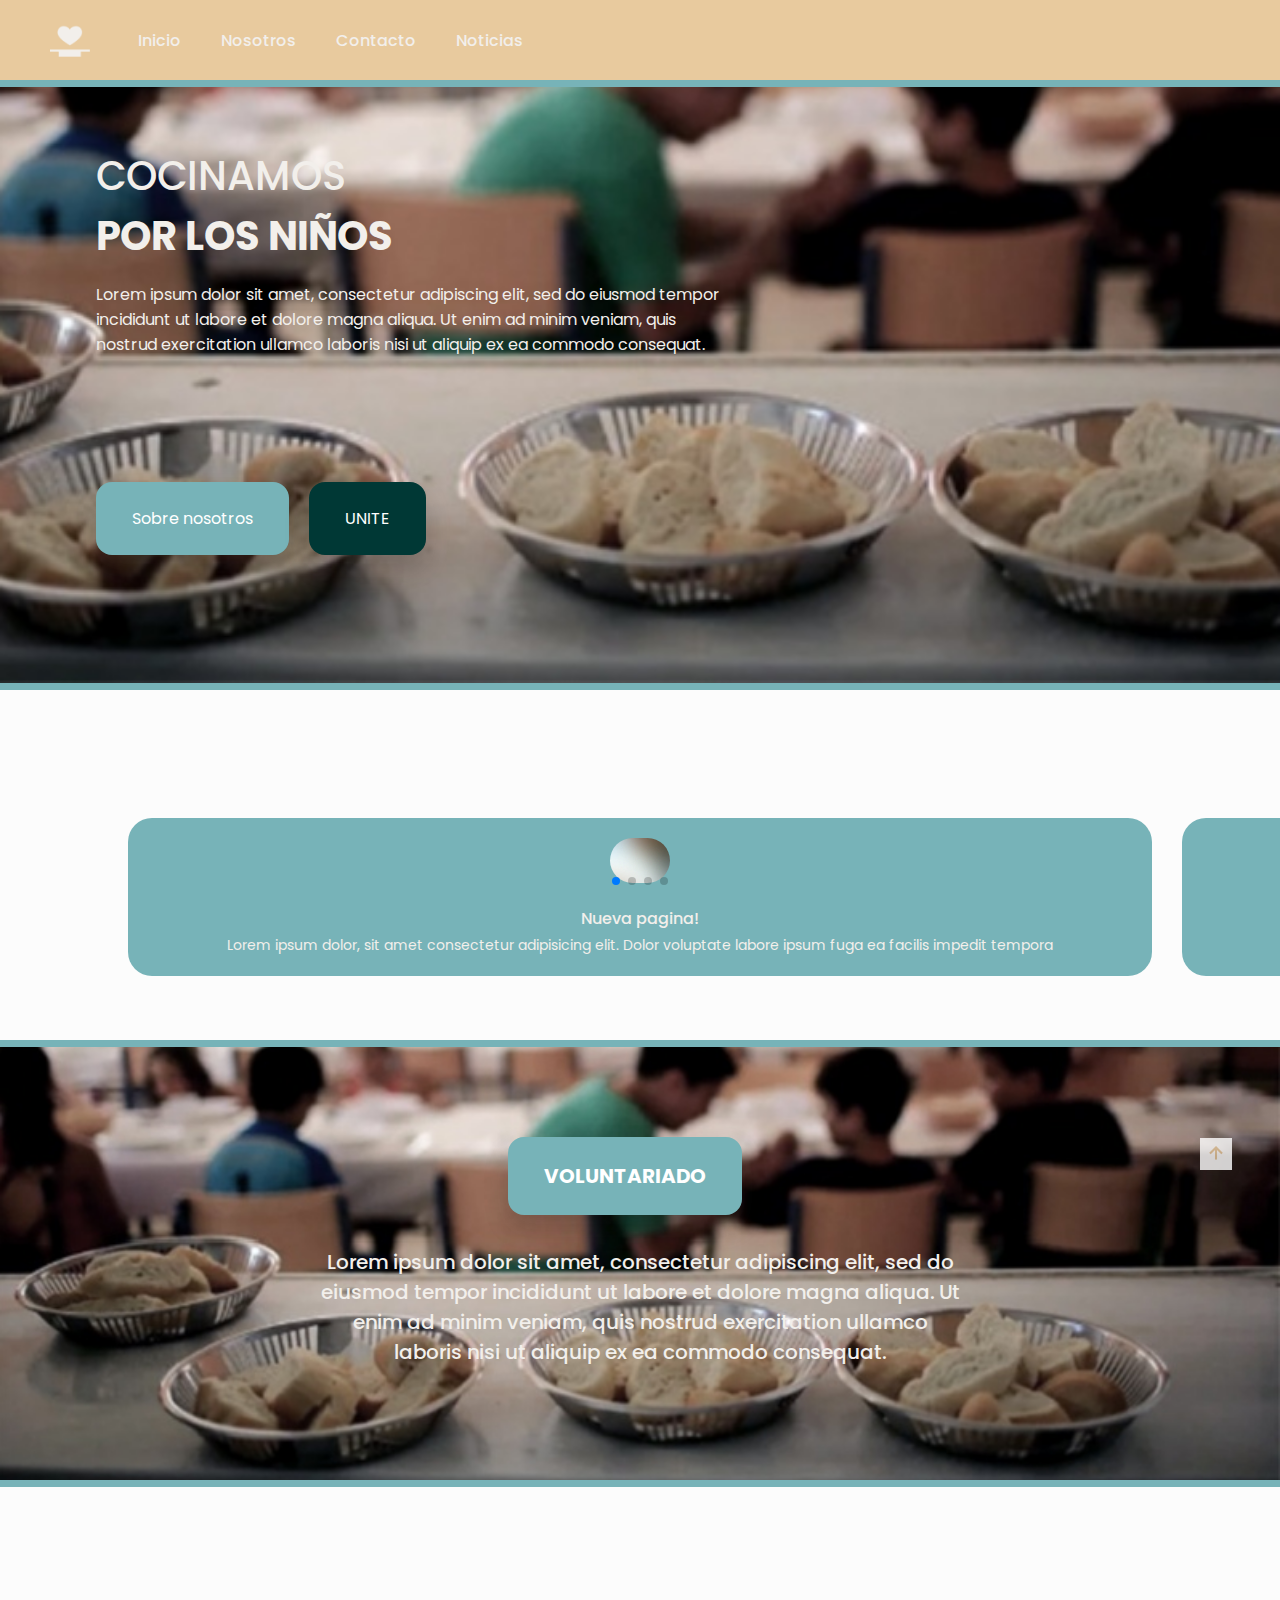
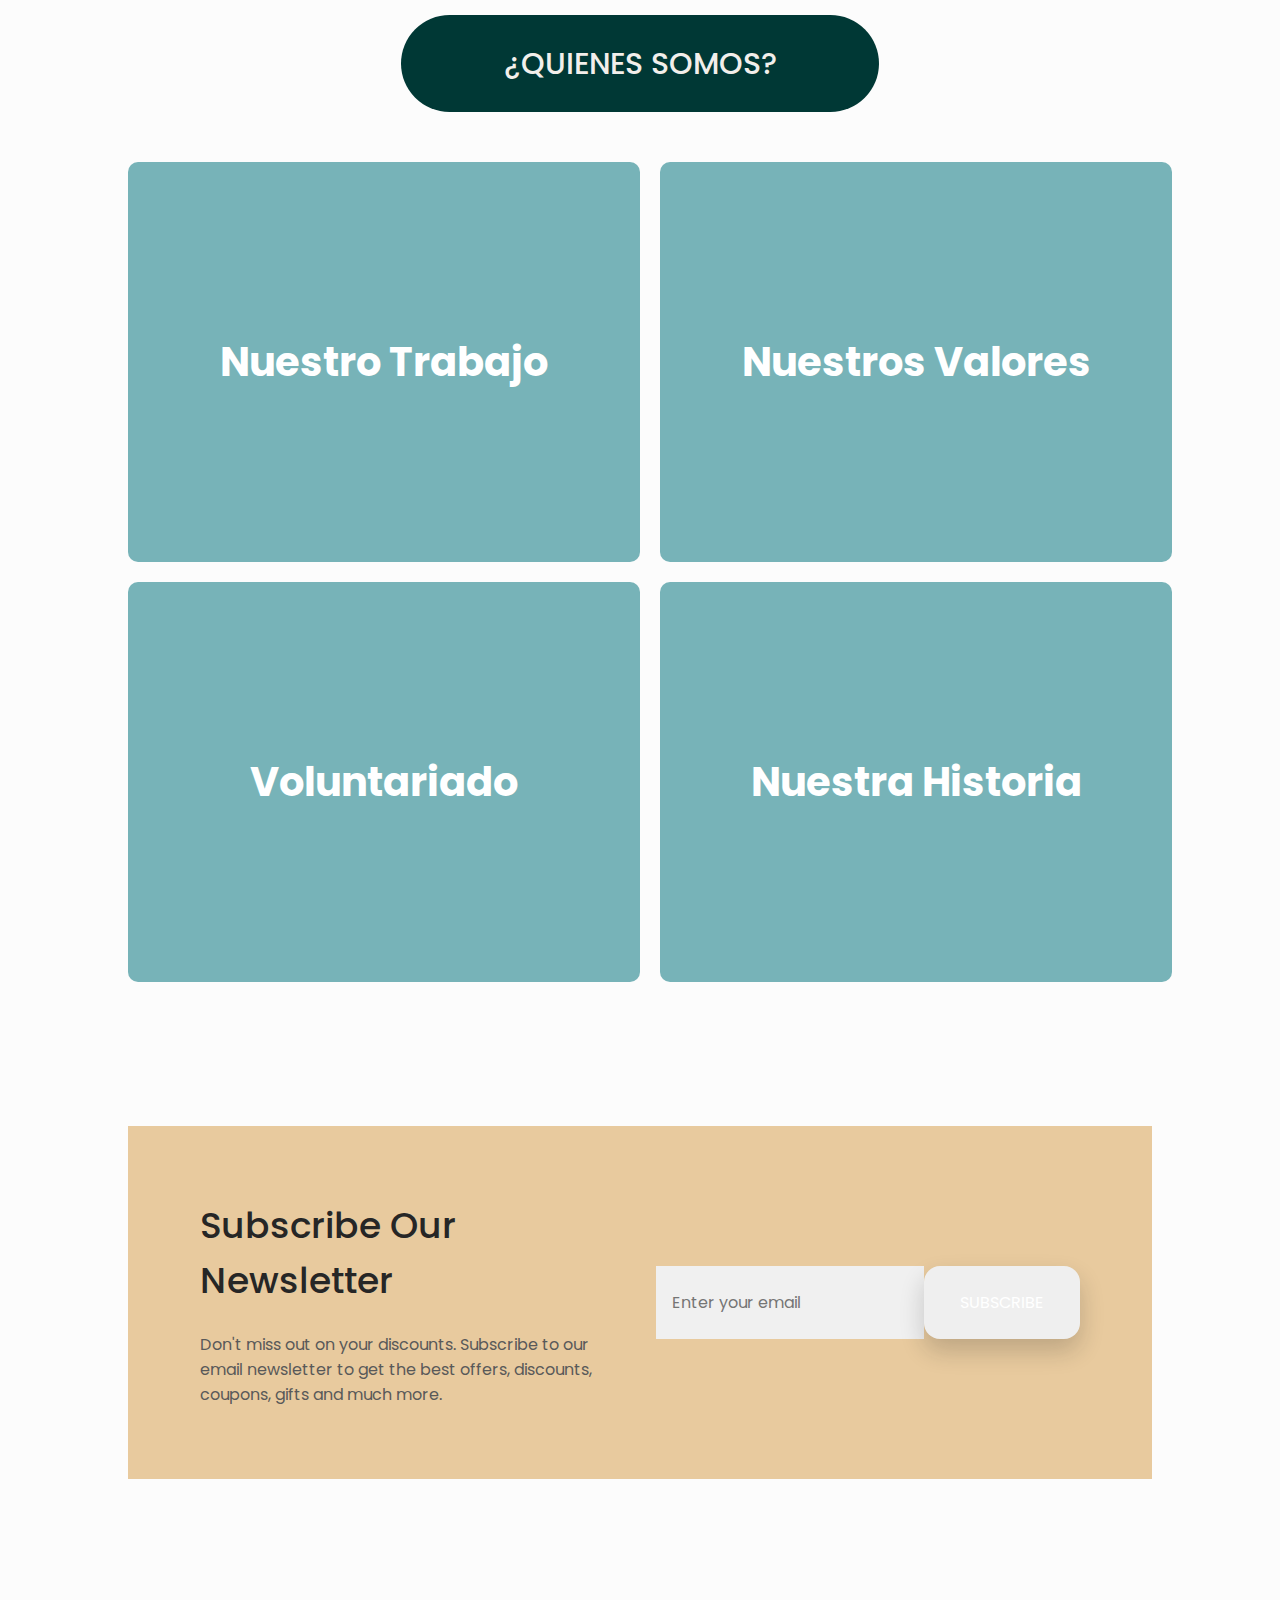
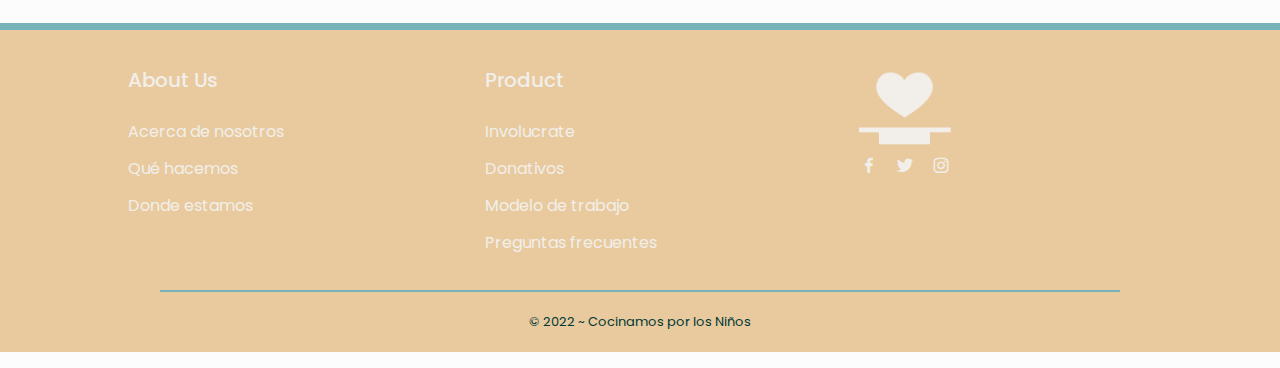
==== commit 50aa241f: "Swiper y mas" ====
--- a/Codes/HTML/index.html
+++ b/Codes/HTML/index.html
@@ -11,10 +11,14 @@
     <link rel="stylesheet" href="https://cdn.jsdelivr.net/npm/boxicons@latest/css/boxicons.min.css">
 
     <!--=============== SWIPER CSS ===============--> 
-    <link rel="stylesheet" href="assets/css/swiper-bundle.min.css">
+    <link
+      rel="stylesheet"
+      href="https://unpkg.com/swiper/swiper-bundle.min.css"
+    />
 
     <!--=============== CSS ===============-->
     <link rel="stylesheet" href="../CSS/style.css">
+    <!--<script src="https://unpkg.com/swiper/swiper-bundle.min.js"></script>-->
 
     <title>Cocinamos por los niños</title>
 </head>
@@ -37,6 +41,9 @@
                     <li class="nav__item">
                         <a href="#About" class="nav__link">Contacto</a>
                     </li>
+                    <li class="nav__item">
+                        <a href="#update" class="nav__link">Noticias</a>
+                    </li>
                 </ul>
 
                 <div class="nav__close" id="nav-close">
@@ -49,8 +56,6 @@
         <div class="separator"></div>
     </header>
     
-
-
     <!--==================== MAIN ====================-->
     <main class="main">
         <!--==================== HOME ====================-->
@@ -76,294 +81,90 @@
         </section>
         <div class="separator"></div>
 
-        <!--==================== FEATURED ====================-->
-        <section class="featured section container" id="featured">
-            <h2 class="section__title">
-                Featured
-            </h2>
-
-            <div class="featured__container grid">
-                <article class="featured__card">
-                    <span class="featured__tag">Sale</span>
-
-                    <img src="assets/img/featured1.png" alt="" class="featured__img">
-
-                    <div class="featured__data">
-                        <h3 class="featured__title">Jazzmaster</h3>
-                        <span class="featured__price">$1050</span>
-                    </div>
-
-                    <button class="button featured__button">ADD TO CART</button>
-                </article>
-
-                <article class="featured__card">
-                    <span class="featured__tag">Sale</span>
-
-                    <img src="assets/img/featured2.png" alt="" class="featured__img">
-
-                    <div class="featured__data">
-                        <h3 class="featured__title">Ingersoll</h3>
-                        <span class="featured__price">$250</span>
-                    </div>
-
-                    <button class="button featured__button">ADD TO CART</button>
-                </article>
-
-                <article class="featured__card">
-                    <span class="featured__tag">Sale</span>
-
-                    <img src="assets/img/featured3.png" alt="" class="featured__img">
-
-                    <div class="featured__data">
-                        <h3 class="featured__title">Rose gold</h3>
-                        <span class="featured__price">$890</span>
-                    </div>
-
-                    <button class="button featured__button">ADD TO CART</button>
-                </article>
-            </div>
-        </section>
-
-        <!--==================== STORY ====================-->
-        <section class="story section container">
-            <div class="story__container grid">
-                <div class="story__data">
-                    <h2 class="section__title story__section-title">
-                        Our Story
-                    </h2>
-
-                    <h1 class="story__title">
-                        Inspirational Watch of <br> this year
-                    </h1>
-
-                    <p class="story__description">
-                        The latest and modern watches of this year, is available in various 
-                        presentations in this store, discover them now.
-                    </p>
-
-                    <a href="#" class="button button--small">Discover</a>
-                </div>
-
-                <div class="story__images">
-                    <img src="assets/img/story.png" alt="" class="story__img">
-                    <div class="story__square"></div>
-                </div>
-            </div>
-        </section>
+        <!--==================== UPDATE ====================-->
+        <section class="update section " id="update">
+
+            <div class="update__container container mySwiper">
+                <div class="swiper-wrapper">
+                    <div class="update__card swiper-slide">
+                        <img src="../Assets/Img/pic01.jpg" alt="" class="update__img">
+        
+                        <h3 class="update__name">Nueva pagina!</h3>
+                        <p class="update__description">
+                            Lorem ipsum dolor, sit amet consectetur 
+                            adipisicing elit. Dolor voluptate labore 
+                            ipsum fuga ea facilis impedit tempora
+                        </p>
+                    </div>
+                    <div class="update__card swiper-slide">
+                        <img src="../Assets/Img/pic02.jpg" alt="" class="update__img">
+        
+                        <h3 class="update__name">Nueva pagina!</h3>
+                        <p class="update__description">
+                            Lorem ipsum dolor, sit amet consectetur 
+                            adipisicing elit. Dolor voluptate labore 
+                            ipsum fuga ea facilis impedit tempora 
+                        </p>
+                    </div>
+                    <div class="update__card swiper-slide">
+                        <img src="../Assets/Img/pic03.jpg" alt="" class="update__img">
+        
+                        <h3 class="update__name">Nueva pagina!</h3>
+                        <p class="update__description">
+                            Lorem ipsum dolor, sit amet consectetur 
+                            adipisicing elit. Dolor voluptate labore 
+                            ipsum fuga ea facilis impedit tempora 
+                        </p>
+                    </div>
+                    <div class="update__card swiper-slide">
+                        <img src="../Assets/Img/pic04.jpg" alt="" class="update__img">
+        
+                        <h3 class="update__name">Nueva pagina!</h3>
+                        <p class="update__description">
+                            Lorem ipsum dolor, sit amet consectetur 
+                            adipisicing elit. Dolor voluptate labore 
+                            ipsum fuga ea facilis impedit tempora 
+                        </p>
+                    </div>
+                </div>
+                <div class="swiper-pagination"></div>
+            </div>
+
+        </section>
+
+
+        <!--=====================VOLUNTEERING========================-->
+
+        <div class="separator"></div>
+        <section class="volunteering" id="volunteering">
+            <div class="volunteering__container">
+                <div class="volunteering__data"></div>
+                    <a href="#" class="button volunteering__button" id="button_one">
+                        VOLUNTARIADO
+                    </a>
+                    <p class="volunteering__description">
+                        Lorem ipsum dolor sit amet, consectetur adipiscing elit, 
+                        sed do eiusmod tempor incididunt ut labore et dolore magna aliqua. 
+                        Ut enim ad minim veniam, quis nostrud exercitation ullamco 
+                        laboris nisi ut aliquip ex ea commodo consequat.</p>
+                </div>
+            </div>
+        </section>
+        <div class="separator"></div>
 
         <!--==================== PRODUCTS ====================-->
         <section class="products section container" id="products">
-            <h2 class="section__title">
-                Products
-            </h2>
-
-            <div class="products__container grid">
-                <article class="products__card">
-                    <img src="assets/img/product1.png" alt="" class="products__img">
-
-                    <h3 class="products__title">Spirit rose</h3>
-                    <span class="products__price">$1500</span>
-
-                    <button class="products__button">
-                        <i class='bx bx-shopping-bag'></i>
-                    </button>
-                </article>
-
-                <article class="products__card">
-                    <img src="assets/img/product2.png" alt="" class="products__img">
-
-                    <h3 class="products__title">Khaki pilot</h3>
-                    <span class="products__price">$1350</span>
-
-                    <button class="products__button">
-                        <i class='bx bx-shopping-bag'></i>
-                    </button>
-                </article>
-
-                <article class="products__card">
-                    <img src="assets/img/product3.png" alt="" class="products__img">
-
-                    <h3 class="products__title">Jubilee black</h3>
-                    <span class="products__price">$870</span>
-
-                    <button class="products__button">
-                        <i class='bx bx-shopping-bag'></i>
-                    </button>
-                </article>
-
-                <article class="products__card">
-                    <img src="assets/img/product4.png" alt="" class="products__img">
-
-                    <h3 class="products__title">Fosil me3</h3>
-                    <span class="products__price">$650</span>
-
-                    <button class="products__button">
-                        <i class='bx bx-shopping-bag'></i>
-                    </button>
-                </article>
-
-                <article class="products__card">
-                    <img src="assets/img/product5.png" alt="" class="products__img">
-
-                    <h3 class="products__title">Duchen</h3>
-                    <span class="products__price">$950</span>
-
-                    <button class="products__button">
-                        <i class='bx bx-shopping-bag'></i>
-                    </button>
-                </article>
-            </div>
-        </section>
-
-        <!--==================== TESTIMONIAL ====================-->
-        <section class="testimonial section container">
-            <div class="testimonial__container grid">
-                <div class="swiper testimonial-swiper">
-                    <div class="swiper-wrapper">
-                        <div class="testimonial__card swiper-slide">
-                            <div class="testimonial__quote">
-                                <i class='bx bxs-quote-alt-left' ></i>
-                            </div>
-                            <p class="testimonial__description">
-                                They are the best watches that one acquires, also they are always with the latest 
-                                news and trends, with a very comfortable price and especially with the attention 
-                                you receive, they are always attentive to your questions.
-                            </p>
-                            <h3 class="testimonial__date">March 27. 2021</h3>
-    
-                            <div class="testimonial__perfil">
-                                <img src="assets/img/testimonial1.jpg" alt="" class="testimonial__perfil-img">
-    
-                                <div class="testimonial__perfil-data">
-                                    <span class="testimonial__perfil-name">Lee Doe</span>
-                                    <span class="testimonial__perfil-detail">Director of a company</span>
-                                </div>
-                            </div>
-                        </div>
-
-                        <div class="testimonial__card swiper-slide">
-                            <div class="testimonial__quote">
-                                <i class='bx bxs-quote-alt-left' ></i>
-                            </div>
-                            <p class="testimonial__description">
-                                They are the best watches that one acquires, also they are always with the latest 
-                                news and trends, with a very comfortable price and especially with the attention 
-                                you receive, they are always attentive to your questions.
-                            </p>
-                            <h3 class="testimonial__date">March 27. 2021</h3>
-    
-                            <div class="testimonial__perfil">
-                                <img src="assets/img/testimonial2.jpg" alt="" class="testimonial__perfil-img">
-    
-                                <div class="testimonial__perfil-data">
-                                    <span class="testimonial__perfil-name">Samantha Mey</span>
-                                    <span class="testimonial__perfil-detail">Director of a company</span>
-                                </div>
-                            </div>
-                        </div>
-
-                        <div class="testimonial__card swiper-slide">
-                            <div class="testimonial__quote">
-                                <i class='bx bxs-quote-alt-left' ></i>
-                            </div>
-                            <p class="testimonial__description">
-                                They are the best watches that one acquires, also they are always with the latest 
-                                news and trends, with a very comfortable price and especially with the attention 
-                                you receive, they are always attentive to your questions.
-                            </p>
-                            <h3 class="testimonial__date">March 27. 2021</h3>
-    
-                            <div class="testimonial__perfil">
-                                <img src="assets/img/testimonial3.jpg" alt="" class="testimonial__perfil-img">
-    
-                                <div class="testimonial__perfil-data">
-                                    <span class="testimonial__perfil-name">Raul Zaman</span>
-                                    <span class="testimonial__perfil-detail">Director of a company</span>
-                                </div>
-                            </div>
-                        </div>
-                    </div>
-                    
-                    <div class="swiper-button-next">
-                        <i class='bx bx-right-arrow-alt' ></i>
-                    </div>
-                    <div class="swiper-button-prev">
-                        <i class='bx bx-left-arrow-alt' ></i>
-                    </div>
-                </div>
-
-                <div class="testimonial__images">
-                    <div class="testimonial__square"></div>
-                    <img src="assets/img/testimonial.png" alt="" class="testimonial__img">
-                </div>
-            </div>
-        </section>
-
-        <!--==================== NEW ====================-->
-        <section class="new section container" id="new">
-            <h2 class="section__title">
-                New Arrivals
-            </h2>
-            
-            <div class="new__container">
-                <div class="swiper new-swiper">
-                    <div class="swiper-wrapper">
-                        <article class="new__card swiper-slide">
-                            <span class="new__tag">New</span>
-    
-                            <img src="assets/img/new1.png" alt="" class="new__img">
-    
-                            <div class="new__data">
-                                <h3 class="new__title">Longines rose</h3>
-                                <span class="new__price">$980</span>
-                            </div>
-    
-                            <button class="button new__button">ADD TO CART</button>
-                        </article>
-
-                        <article class="new__card swiper-slide">
-                            <span class="new__tag">New</span>
-    
-                            <img src="assets/img/new2.png" alt="" class="new__img">
-    
-                            <div class="new__data">
-                                <h3 class="new__title">Jazzmaster</h3>
-                                <span class="new__price">$1150</span>
-                            </div>
-    
-                            <button class="button new__button">ADD TO CART</button>
-                        </article>
-
-                        <article class="new__card swiper-slide">
-                            <span class="new__tag">New</span>
-    
-                            <img src="assets/img/new3.png" alt="" class="new__img">
-    
-                            <div class="new__data">
-                                <h3 class="new__title">Dreyfuss gold</h3>
-                                <span class="new__price">$750</span>
-                            </div>
-    
-                            <button class="button new__button">ADD TO CART</button>
-                        </article>
-
-                        <article class="new__card swiper-slide">
-                            <span class="new__tag">New</span>
-    
-                            <img src="assets/img/new4.png" alt="" class="new__img">
-    
-                            <div class="new__data">
-                                <h3 class="new__title">Portuguese rose</h3>
-                                <span class="new__price">$1590</span>
-                            </div>
-    
-                            <button class="button new__button">ADD TO CART</button>
-                        </article>                       
-                    </div>
-                </div>
-            </div>
-        </section>
-
+
+            <div class="info__container">
+                <h1 class="info__heading">¿QUIENES SOMOS?</h1>
+                <div class="info__box__container">
+                    <div class="info__box">Nuestro Trabajo</div>
+                    <div class="info__box">Nuestros Valores</div>
+                    <div class="info__box">Voluntariado</div>
+                    <div class="info__box">Nuestra Historia</div>
+                </div>
+            </div>
+        </section>
         <!--==================== NEWSLETTER ====================-->
         <section class="newsletter section container">
             <div class="newsletter__bg grid">
@@ -388,74 +189,67 @@
 
     <!--==================== FOOTER ====================-->
     <footer class="footer section">
-        <div class="footer__container container grid">
-            <div class="footer__content">
-                <h3 class="footer__title">Our information</h3>
-
-                <ul class="footer__list">
-                    <li>1234 - Peru</li>
-                    <li>La Libertad 43210</li>
-                    <li>123-456-789</li>
-                </ul>
-            </div>
-            <div class="footer__content">
-                <h3 class="footer__title">About Us</h3>
-
-                <ul class="footer__links">
-                    <li>
-                        <a href="#" class="footer__link">Support Center</a>
-                    </li>
-                    <li>
-                        <a href="#" class="footer__link">Customer Support</a>
-                    </li>
-                    <li>
-                        <a href="#" class="footer__link">About Us</a>
-                    </li>
-                    <li>
-                        <a href="#" class="footer__link">Copy Right</a>
-                    </li>
-                </ul>
-            </div>
-
-            <div class="footer__content">
-                <h3 class="footer__title">Product</h3>
-
-                <ul class="footer__links">
-                    <li>
-                        <a href="#" class="footer__link">Road bikes</a>
-                    </li>
-                    <li>
-                        <a href="#" class="footer__link">Mountain bikes</a>
-                    </li>
-                    <li>
-                        <a href="#" class="footer__link">Electric</a>
-                    </li>
-                    <li>
-                        <a href="#" class="footer__link">Accesories</a>
-                    </li>
-                </ul>
-            </div>
-
-            <div class="footer__content">
-                <h3 class="footer__title">Social</h3>
-
-                <ul class="footer__social">
-                    <a href="https://www.facebook.com/" target="_blank" class="footer__social-link">
-                        <i class='bx bxl-facebook'></i>
-                    </a>
-
-                    <a href="https://twitter.com/" target="_blank" class="footer__social-link">
-                        <i class='bx bxl-twitter' ></i>
-                    </a>
-
-                    <a href="https://www.instagram.com/" target="_blank" class="footer__social-link">
-                        <i class='bx bxl-instagram' ></i>
-                    </a>
-                </ul>
-            </div>
+        <div class="separator"></div>
+        <div class="footer__box">
+            <div class="footer__container container grid">
+                <div class="footer__content">
+                    <h3 class="footer__title">About Us</h3>
+
+                    <ul class="footer__links">
+                        <li>
+                            <a href="#" class="footer__link">Acerca de nosotros</a>
+                        </li>
+                        <li>
+                            <a href="#" class="footer__link">Qué hacemos</a>
+                        </li>
+                        <li>
+                            <a href="#" class="footer__link">Donde estamos</a>
+                        </li>
+                    </ul>
+                </div>
+
+                <div class="footer__content">
+                    <h3 class="footer__title">Product</h3>
+
+                    <ul class="footer__links">
+                        <li>
+                            <a href="#" class="footer__link">Involucrate</a>
+                        </li>
+                        <li>
+                            <a href="#" class="footer__link">Donativos</a>
+                        </li>
+                        <li>
+                            <a href="#" class="footer__link">Modelo de trabajo</a>
+                        </li>
+                        <li>
+                            <a href="#" class="footer__link">Preguntas frecuentes</a>
+                        </li>
+                    </ul>
+                </div>
+
+                <div class="footer__content">
+                    <img src="../Assets/FAT/Grupo 50.png">
+
+                    <ul class="footer__social">
+                        <a href="https://www.facebook.com/" target="_blank" class="footer__social-link">
+                            <i class='bx bxl-facebook'></i>
+                        </a>
+
+                        <a href="https://twitter.com/" target="_blank" class="footer__social-link">
+                            <i class='bx bxl-twitter' ></i>
+                        </a>
+
+                        <a href="https://www.instagram.com/" target="_blank" class="footer__social-link">
+                            <i class='bx bxl-instagram' ></i>
+                        </a>
+                    </ul>
+                </div>
+            </div>
+
+            <hr class="footer__line">
+
+            <span class="footer__copy">&#169; 2022  ~  Cocinamos por los Niños</span>
         </div>
-
-        <span class="footer__copy">&#169; Bedimcode. All rigths reserved</span>
     </footer>
 
     <!--=============== SCROLL UP ===============-->
@@ -464,9 +258,20 @@
     </a>
 
     <!--=============== SWIPER JS ===============-->
-    <script src="assets/js/swiper-bundle.min.js"></script>
+    <script src="https://unpkg.com/swiper/swiper-bundle.min.js"></script>
 
     <!--=============== MAIN JS ===============-->
     <script src="../JS/inicio#index.js"></script>
+    
+    <!-- Initialize Swiper -->
+    <script>
+        var swiper = new Swiper(".mySwiper", {
+          spaceBetween: 30,
+          pagination: {
+            el: ".swiper-pagination",
+            clickable: true,
+          },
+        });
+      </script>
 </body>
 </html>--- a/Codes/CSS/style.css
+++ b/Codes/CSS/style.css
@@ -9,8 +9,8 @@
   --first-color: #E8CA9E;
   --second-color: #77B3B8;
   --button-color: #77B3B8;
-  --button-color-alt: #003835;
-  --title-color: #F2EFEB;
+  --button-color-alt: rgb(0, 56, 53);
+  --title-color: rgb(242, 239, 235);
   --title-hover-color: #003835;
   --text-color: #F2EFEB;
   --text-color-light: hsl(0, 0%, 55%);
@@ -312,7 +312,6 @@
 .home__container {
   position: relative;
   row-gap: 2.5rem;
-  height: 625px;
   background-image: url(../Assets/Img/comedor1.png);
   background-repeat: no-repeat;
   background-size: cover;
@@ -386,13 +385,39 @@
   background-color: var(--button-color-alt);
 }
 
+/*=============== VOLUNTEERING ===============*/
+
+.volunteering__container {
+  padding: 7% 25%;
+  text-align: center;
+  row-gap: 2.5rem;
+  background-image: url(../Assets/Img/comedor1.png);
+  background-repeat: no-repeat;
+  background-size: cover;
+  background-position: center;
+}
+
+.volunteering__description {
+  margin-bottom: var(--mb-1-5);
+  font-size: 20px;
+  color: var(--text-color);
+  font-weight: 500;
+}
+
+.volunteering__button {
+  margin-right: 30px;
+  background-color: var(--button-color);
+  margin-bottom: 5%;
+  font-weight: var(--font-bold);
+  font-size: var(--h3-font-size);
+}
+
 /*=============== BUTTONS ===============*/
 .button {
   display: inline-block;
   box-shadow: 0 12px 24px hsla(0, 0%, 10%, .2);
   color: #FFF;
   padding: 1.5rem 2.25rem;
-  font-weight: var(--font-medium);
   transition: .3s;
   border-radius: 1rem;
 }
@@ -418,75 +443,32 @@
   padding: 1rem 1.5rem;
 }
 
-/*=============== FEATURED ===============*/
-.featured__container {
-  row-gap: 2.5rem;
-}
-
-.featured__card {
-  position: relative;
-  text-align: center;
-  background-color: var(--container-color);
-  padding-top: 2rem;
-  border: 1px solid var(--border-color);
-  overflow-y: hidden;
-  transition: .3s;
-}
-
-.featured__tag {
-  background-color: var(--first-color);
-  padding: .5rem 1rem;
-  color: #fff;
-  text-transform: uppercase;
+/*=============== UPDATE ===============*/
+.update__card{
+  background-color: var(--second-color);
+  padding: 1.25rem 1.5rem;
+  border-radius: 1.5rem;
+  margin-bottom: 3rem;
+}
+
+.update__img{
+  width: 60px;
+  border-radius: 3rem;
+  margin-bottom: 1rem;
+}
+
+.update__name{
+  font-size: var(--normal-font-size);
+  font-weight: var(--font-medium);
+  margin-bottom: .25rem;
+}
+
+.update__description{
   font-size: var(--small-font-size);
-  font-weight: var(--font-medium);
-  position: absolute;
-  transform: rotate(-90deg);
-  left: -1rem;
-  top: 3rem;
-}
-
-.featured__img {
-  height: 214px;
-  margin-bottom: var(--mb-1);
-}
-
-.featured__title, 
-.featured__price {
-  font-size: var(--h3-font-size);
-  font-weight: var(--font-bold);
-}
-
-.featured__title {
-  text-transform: uppercase;
-  margin-bottom: var(--mb-0-75);
-}
-
-.featured__price {
-  display: block;
-  color: var(--first-color);
-  transition: .3s;
-}
-
-.featured__button {
-  font-size: var(--small-font-size);
-  transform: translateY(1rem);
-  opacity: 0;
-}
-
-.featured__card:hover {
-  box-shadow: 0 12px 32px hsla(0, 0%, 20%, .1);
-  padding: 2rem 0 3rem 0;
-}
-
-.featured__card:hover .featured__button {
-  transform: translateY(0);
-  opacity: 1;
-}
-
-.featured__card:hover .featured__price {
-  margin-bottom: var(--mb-1-5);
-}
+}
+
+
+/*SWIPER SLLIDE*/
 
 /*=============== STORY ===============*/
 .story__container {
@@ -522,19 +504,38 @@
   top: -3rem;
 }
 
-/*=============== PRODUCTS ===============*/
-.products__container {
-  grid-template-columns: repeat(2, 1fr);
-  gap: 2rem;
-}
-
-.products__card {
-  position: relative;
-  background-color: var(--container-color);
-  padding: 1.25rem 0;
-  border: 1px solid var(--border-color);
+/*=============== INFO ===============*/
+
+.info__container{
   text-align: center;
-  transition: .3s;
+}
+
+.info__heading {
+  margin: 0 auto 50px;
+  padding: 2.5% 10%;
+  font-size: 30px;
+  background-color: var(--button-color-alt);
+  width: fit-content;
+  border-radius: 50px;
+}
+
+.info__box__container {
+  display: grid;
+  grid-template-columns: 50% 50%;
+  grid-template-rows: 400px 400px;
+  gap: 20px;
+}
+
+.info__box {
+  padding: 10px;
+  background-color:var(--second-color);
+  border-radius:10px;
+  color:#fff;
+  display:flex;
+  align-items:center;
+  justify-content:center;
+  font-size:40px;
+  font-weight: bold;
 }
 
 .products__img {
@@ -542,32 +543,6 @@
   margin-bottom: var(--mb-1);
 }
 
-.products__title, 
-.products__price {
-  font-size: var(--small-font-size);
-  font-weight: var(--font-medium);
-}
-
-.products__title {
-  text-transform: uppercase;
-  margin-bottom: var(--mb-0-5);
-}
-
-.products__price {
-  color: var(--first-color);
-}
-
-.products__button {
-  background-color: var(--button-color);
-  padding: .4rem;
-  color: #fff;
-  font-size: 1rem;
-  position: absolute;
-  right: 0;
-  bottom: 0;
-  transition: .3s;
-}
-
 .products__button:hover {
   background-color: var(--button-color-alt);
 }
@@ -576,109 +551,20 @@
   box-shadow: 0 8px 32px hsla(0, 0%, 10%, .1);
 }
 
-/*=============== TESTIMONIAL ===============*/
-.testimonial__container {
-  row-gap: 4rem;
-}
-
-.testimonial__quote {
-  display: inline-flex;
-  background-color: var(--container-color);
-  padding: .5rem .75rem;
-  font-size: 1.5rem;
-  color: var(--first-color);
-  box-shadow: 0 4px 12px hsla(0, 0%, 20%, .1);
-  margin-bottom: var(--mb-2);
-}
-
-.testimonial__description {
-  margin-bottom: var(--mb-1);
-}
-
-.testimonial__date {
-  font-size: var(--normal-font-size);
-  margin-bottom: var(--mb-2);
-}
-
-.testimonial__perfil {
-  display: flex;
-  align-items: center;
-  column-gap: 1rem;
-  margin-bottom: 7rem;
-}
-
-.testimonial__perfil-img {
-  width: 60px;
-  height: 60px;
-  border-radius: 3rem;
-}
-
-.testimonial__perfil-data {
-  display: flex;
-  flex-direction: column;
-  row-gap: .5rem;
-}
-
-.testimonial__perfil-name {
-  font-size: var(--h3-font-size);
-  font-weight: var(--font-medium);
-  color: var(--title-color);
-}
-
-.testimonial__perfil-detail {
-  font-size: var(--small-font-size);
-}
-
-.testimonial__images {
-  position: relative;
-}
-
-.testimonial__img, 
-.testimonial__square {
-  width: 250px;
-}
-
-.testimonial__square {
-  height: 250px;
-  background-color: var(--first-color);
-  margin-left: auto;
-}
-
-.testimonial__img {
-  position: absolute;
-  right: 2rem;
-  top: 3rem;
-}
-
-.testimonial-swiper {
-  margin-left: initial;
-  margin-right: initial;
-}
-
-.swiper-button-prev:after,
-.swiper-button-next:after {
-  content: '';
-}
-
-/* Swiper class */
-.swiper-button-next,
-.swiper-button-prev {
-  top: initial;
-  bottom: 5%;
-  width: initial;
-  height: initial;
-  background-color: var(--container-color);
-  box-shadow: 0 4px 12px hsla(0, 0%, 20%, .1);
-  padding: .25rem;
-  font-size: 1.5rem;
-  color: var(--first-color);
-}
-
-.swiper-button-next {
-  right: initial;
-  left: 4rem;
-}
-
+/*=============== UPDATE ===============*/
+.swiper {
+  width: 100%;
+  height: 100%;
+}
+
+.swiper-slide {
+  text-align: center;
+  font-size: 18px;
+  background: var(--second-color);
+}
+.swiper-pagination{
+
+}
 /*=============== NEW ===============*/
 .new__card {
   position: relative;
@@ -788,10 +674,23 @@
 }
 
 /*=============== FOOTER ===============*/
+
+.footer__box {
+  background-color: var(--first-color);
+  padding-top: 35px;
+}
+
 .footer__container {
-  row-gap: 2rem;
-  border-bottom: 1px solid var(--border-color);
-  padding-bottom: 3rem;
+  background-color: var(--first-color);
+  margin-bottom: 35px;
+}
+
+.footer__line {
+  height: 2px;
+  background-color: var(--button-color);
+  border: none;
+  margin: auto;
+  width: 75%;
 }
 
 .footer__title {
@@ -808,10 +707,11 @@
 
 .footer__link {
   color: var(--text-color);
+  transition: .3s;
 }
 
 .footer__link:hover {
-  color: var(--title-color);
+  color: var(--button-color-alt);
 }
 
 .footer__social {
@@ -830,10 +730,10 @@
 
 .footer__copy {
   display: block;
-  margin: 3.5rem 0 1rem 0;
+  padding: 20px;
   text-align: center;
   font-size: var(--smaller-font-size);
-  color: var(--text-color-light);
+  color: var(--button-color-alt);
 }
 
 /*=============== SCROLL UP ===============*/
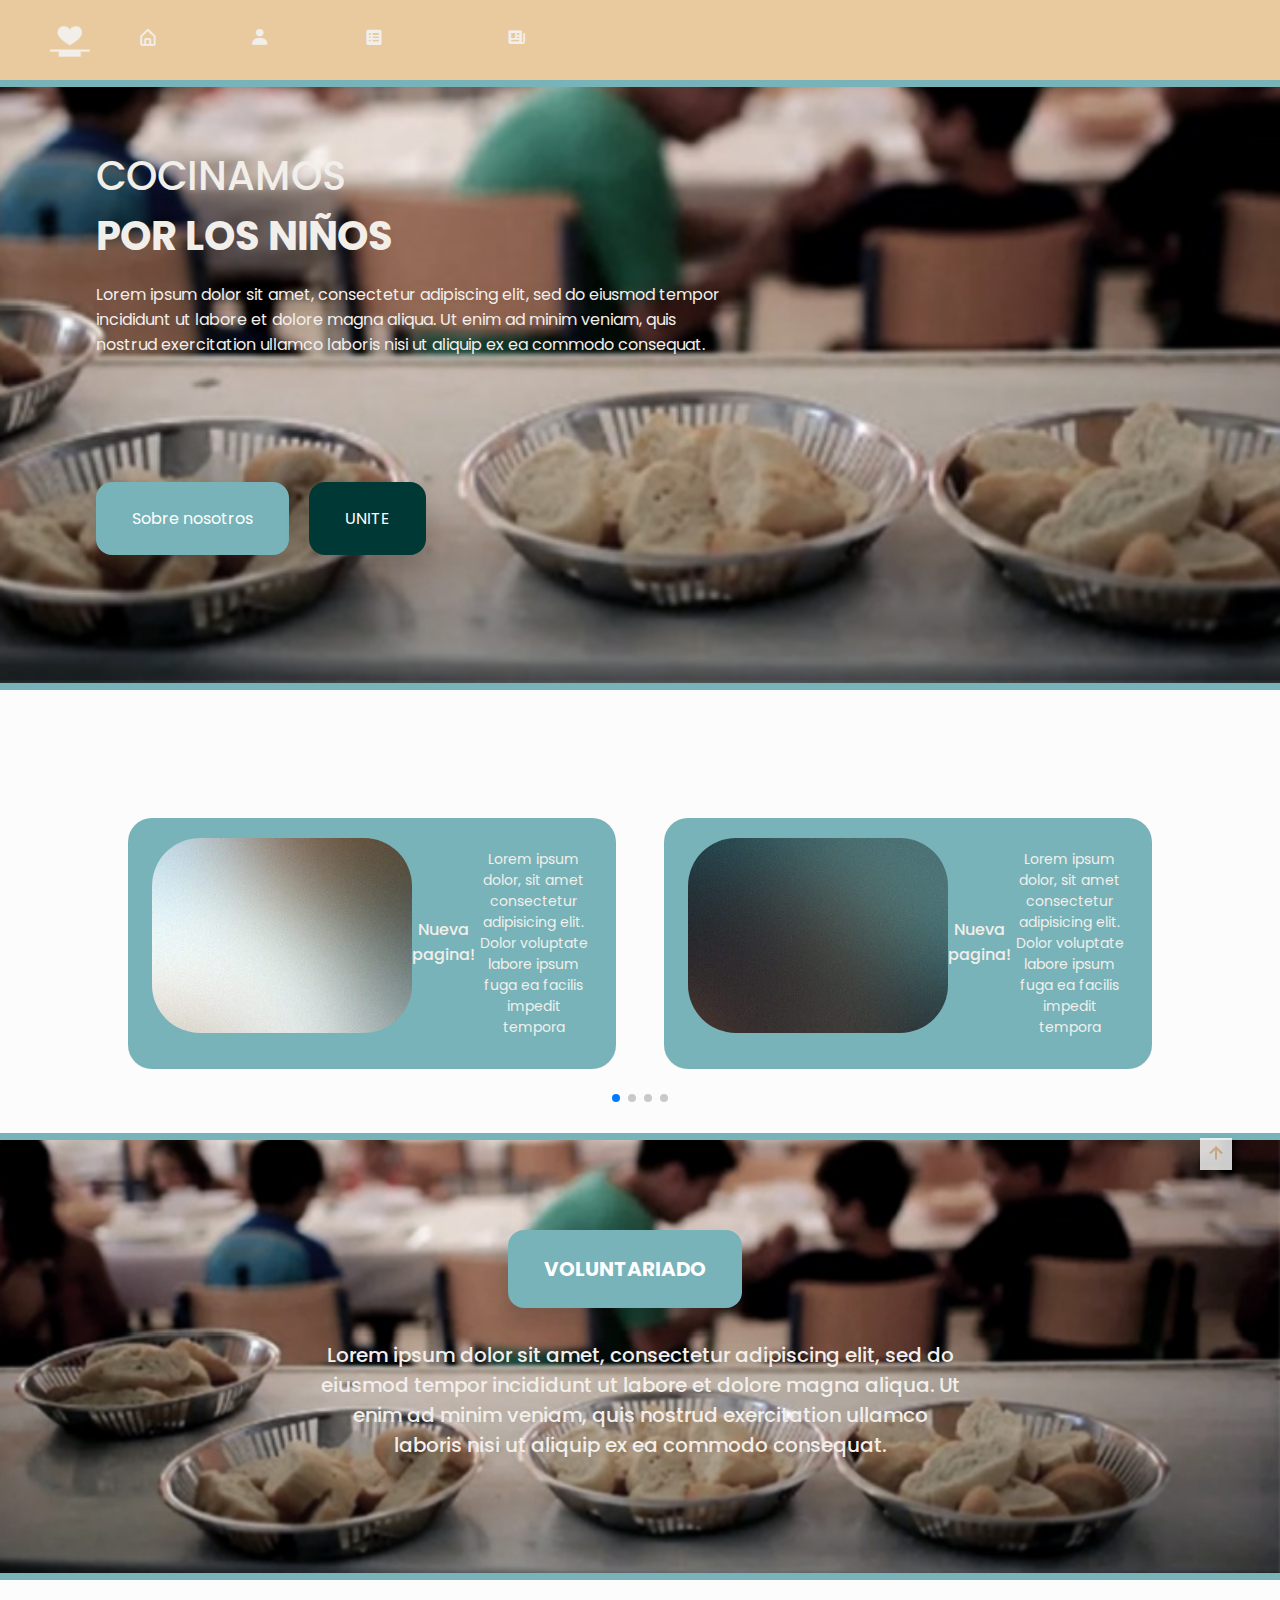
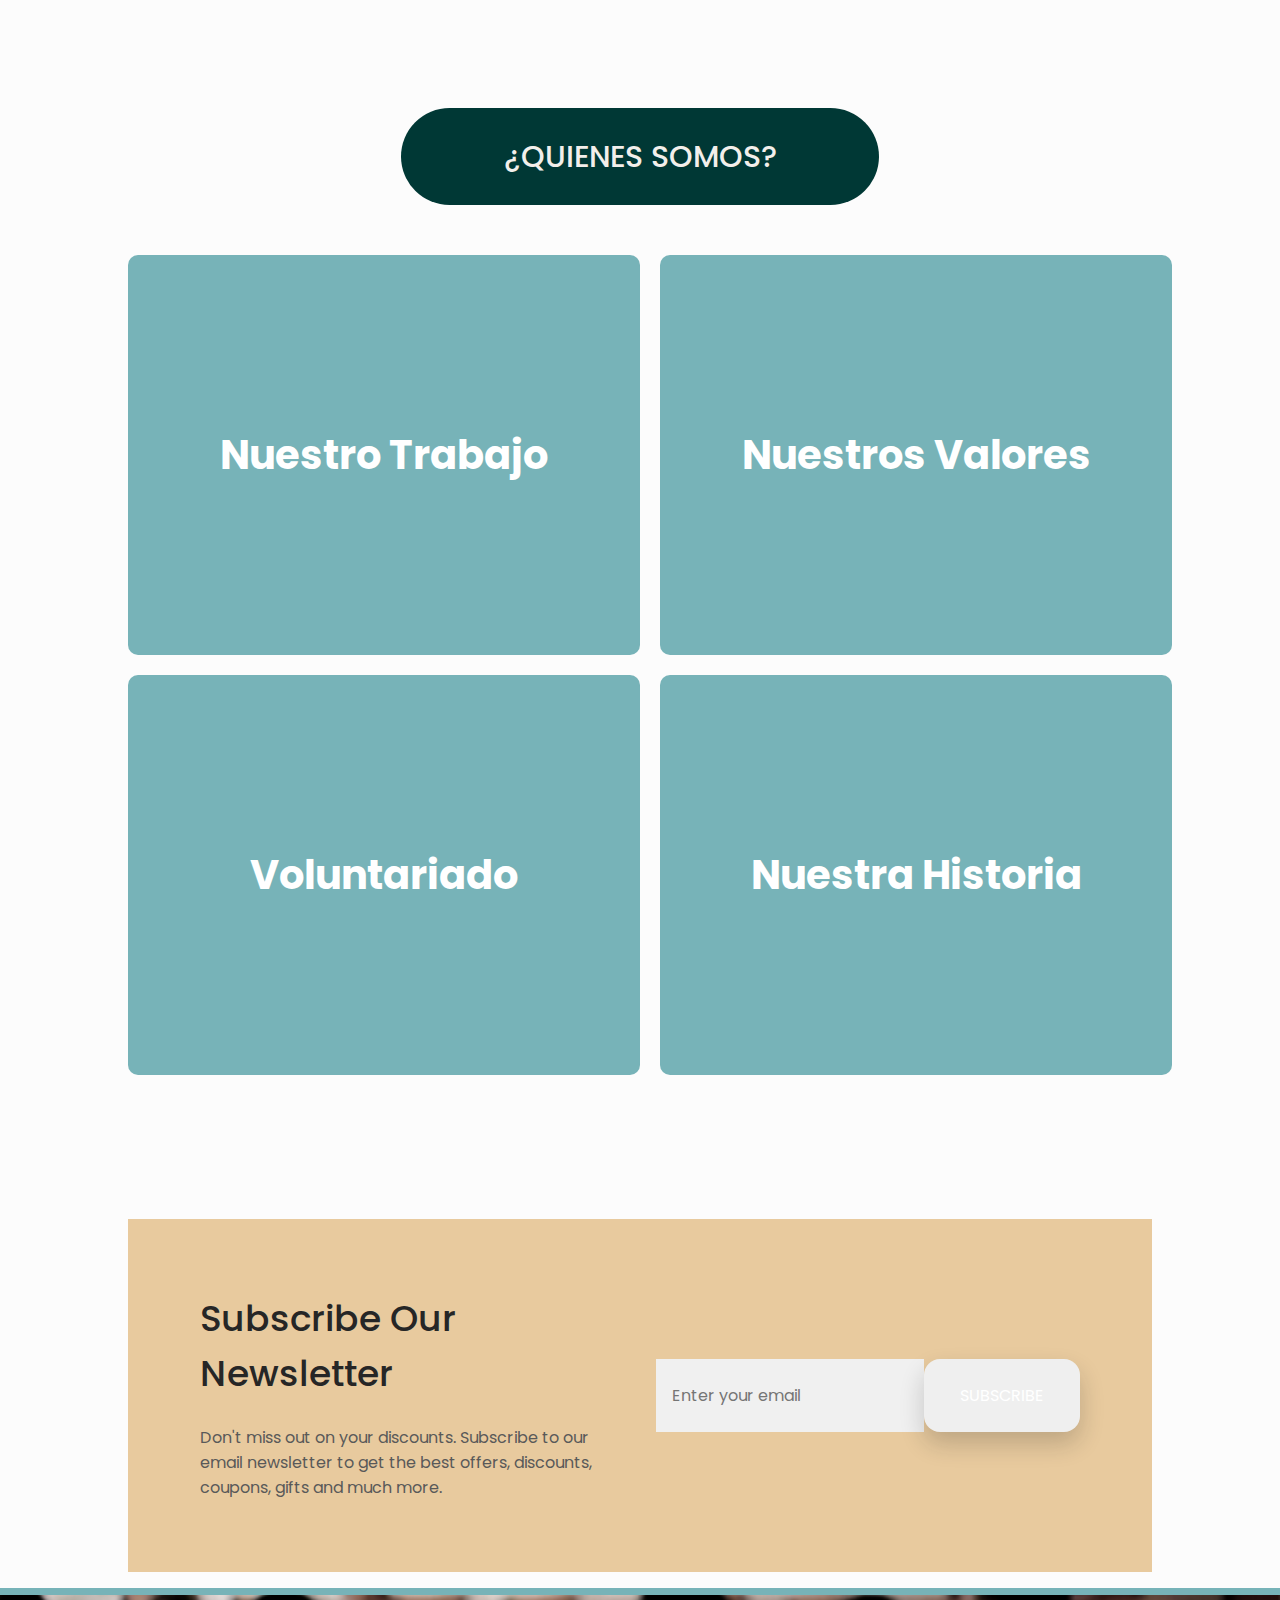
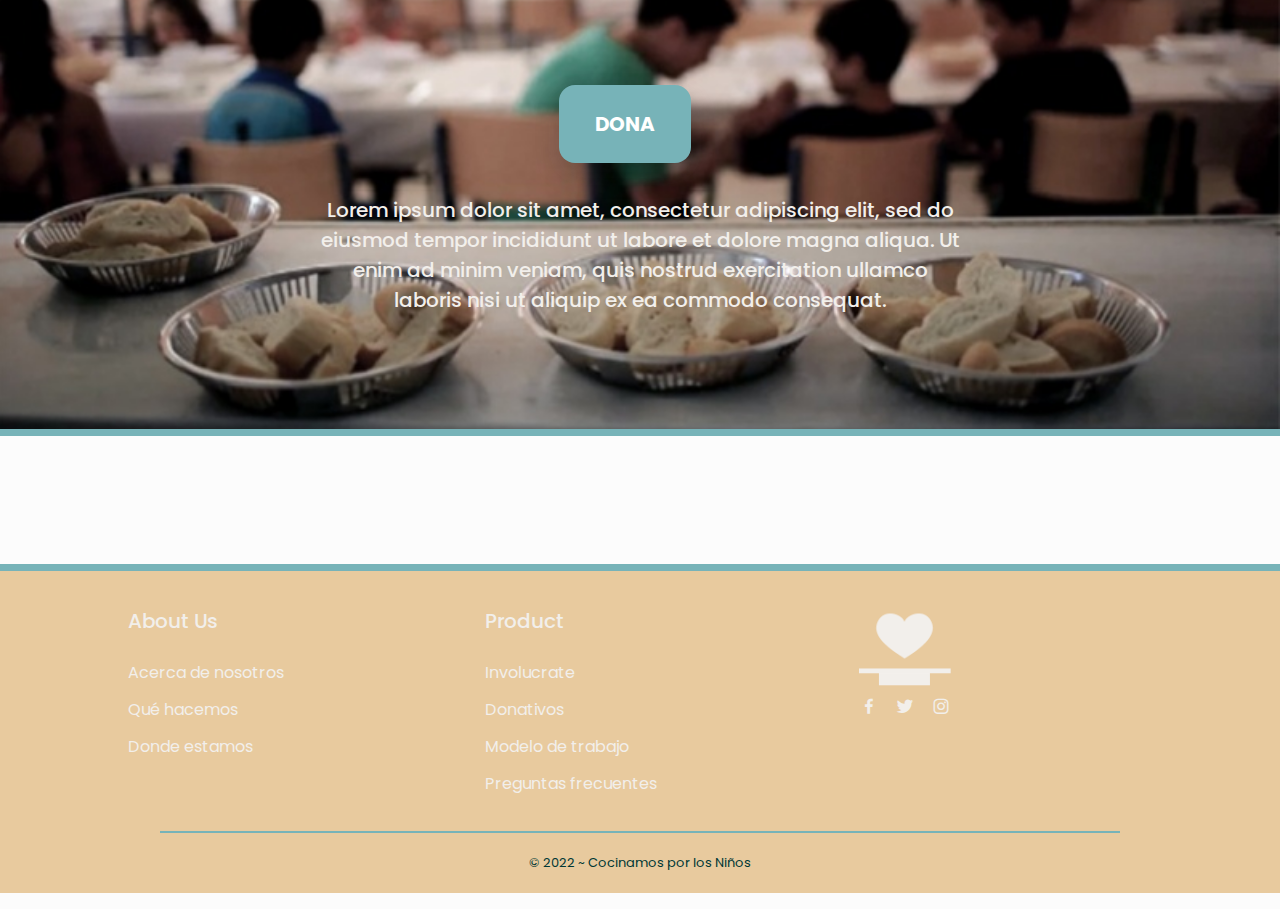
==== commit fe11677d: "updates 23/06/22 11:55" ====
--- a/Codes/HTML/index.html
+++ b/Codes/HTML/index.html
@@ -4,18 +4,14 @@
     <meta charset="UTF-8">
     <meta name="viewport" content="width=device-width, initial-scale=1.0">
 
-    <!--=============== FAVICON ===============-->
-    <link rel="shortcut icon" href="assets/img/favicon.png" type="image/x-icon">
-
     <!--=============== BOXICONS ===============-->
     <link rel="stylesheet" href="https://cdn.jsdelivr.net/npm/boxicons@latest/css/boxicons.min.css">
 
     <!--=============== SWIPER CSS ===============--> 
-    <link
-      rel="stylesheet"
-      href="https://unpkg.com/swiper/swiper-bundle.min.css"
-    />
-
+    <link rel="stylesheet"href="https://unpkg.com/swiper/swiper-bundle.min.css"/>
+    <!--=============== ANIMATR CSS ===============-->
+
+    <link rel="stylesheet"href="https://cdnjs.cloudflare.com/ajax/libs/animate.css/4.1.1/animate.min.css"/>
     <!--=============== CSS ===============-->
     <link rel="stylesheet" href="../CSS/style.css">
     <!--<script src="https://unpkg.com/swiper/swiper-bundle.min.js"></script>-->
@@ -32,25 +28,24 @@
 
             <div class="nav__menu" id="nav-menu">
                 <ul class="nav__list">
-                    <li class="nav__item">
-                        <a href="#home" class="nav__link">Inicio</a>
-                    </li>
-                    <li class="nav__item">
-                        <a href="#donation" class="nav__link">Nosotros</a>
-                    </li>
-                    <li class="nav__item">
-                        <a href="#About" class="nav__link">Contacto</a>
-                    </li>
-                    <li class="nav__item">
-                        <a href="#update" class="nav__link">Noticias</a>
+                    <li id="item-home" class="nav__item">
+                        <i id="icon-home" class='bx bx-home-alt nav__icon'></i>
+                        <a id="link-home" href="#home" class="nav__link nav__link-hidden">Home</a>
+                    </li>
+                    <li id="item-about" class="nav__item">
+                        <i id="icon-about" class='bx bxs-user nav__icon'></i>
+                        <a id="link-about" href="#about" class="nav__link nav__link-hidden">About</a>
+                    </li>
+                    <li id="item-volunteering" class="nav__item">
+                        <i id="icon-volunteering" class='bx bxs-spreadsheet nav__icon'></i>
+                        <a id="link-volunteering" href="#volunteering" class="nav__link nav__link-hidden">Volunteer</a>
+                    </li>
+                    <li id="item-update" class="nav__item">
+                        <i id="icon-update" class='bx bxs-news nav__icon' ></i>
+                        <a id="link-update" href="#update" class="nav__link  nav__link-hidden">News</a>
                     </li>
                 </ul>
-
-                <div class="nav__close" id="nav-close">
-                    <i class='bx bx-x' ></i>
-                </div>
-            </div>
-                </div>
+            </div>
             </div>
         </nav>
         <div class="separator"></div>
@@ -84,8 +79,9 @@
         <!--==================== UPDATE ====================-->
         <section class="update section " id="update">
 
-            <div class="update__container container mySwiper">
+            <div class="update__container container swiper mySwiper">
                 <div class="swiper-wrapper">
+
                     <div class="update__card swiper-slide">
                         <img src="../Assets/Img/pic01.jpg" alt="" class="update__img">
         
@@ -129,12 +125,11 @@
                 </div>
                 <div class="swiper-pagination"></div>
             </div>
-
-        </section>
-
-
+        </section>
+        
+        
         <!--=====================VOLUNTEERING========================-->
-
+        
         <div class="separator"></div>
         <section class="volunteering" id="volunteering">
             <div class="volunteering__container">
@@ -152,8 +147,8 @@
         </section>
         <div class="separator"></div>
 
-        <!--==================== PRODUCTS ====================-->
-        <section class="products section container" id="products">
+        <!--==================== INFORMATION ====================-->
+        <section class="info section container" id="about">
 
             <div class="info__container">
                 <h1 class="info__heading">¿QUIENES SOMOS?</h1>
@@ -187,6 +182,24 @@
         </section>
     </main>
 
+    <!--=====================DONATION========================-->
+
+    <section class="donation" id="donation">
+        <div class="separator"></div>
+            <div class="donation__container">
+                <div class="donation__data"></div>
+                    <a href="#" class="button donation__button" id="button_one">
+                            DONA
+                    </a>
+                    <p class="volunteering__description">
+                        Lorem ipsum dolor sit amet, consectetur adipiscing elit, 
+                        sed do eiusmod tempor incididunt ut labore et dolore magna aliqua. 
+                        Ut enim ad minim veniam, quis nostrud exercitation ullamco 
+                        laboris nisi ut aliquip ex ea commodo consequat.</p>
+                </div>
+            </div>
+        <div class="separator"></div>
+    </section>
     <!--==================== FOOTER ====================-->
     <footer class="footer section">
         <div class="separator"></div>
@@ -251,7 +264,6 @@
             <span class="footer__copy">&#169; 2022  ~  Cocinamos por los Niños</span>
         </div>
     </footer>
-
     <!--=============== SCROLL UP ===============-->
     <a href="#" class="scrollup" id="scroll-up"> 
         <i class='bx bx-up-arrow-alt scrollup__icon' ></i>
@@ -261,17 +273,6 @@
     <script src="https://unpkg.com/swiper/swiper-bundle.min.js"></script>
 
     <!--=============== MAIN JS ===============-->
-    <script src="../JS/inicio#index.js"></script>
-    
-    <!-- Initialize Swiper -->
-    <script>
-        var swiper = new Swiper(".mySwiper", {
-          spaceBetween: 30,
-          pagination: {
-            el: ".swiper-pagination",
-            clickable: true,
-          },
-        });
-      </script>
+    <script src="../JS/main.js"></script>
 </body>
 </html>--- a/Codes/CSS/style.css
+++ b/Codes/CSS/style.css
@@ -236,8 +236,19 @@
   margin-left: 50px;
 }
 
-.nav__logo-icon {
+.nav__logo-icon,
+.nav__icon {
   font-size: 1.25rem;
+}
+
+.nav__icon{
+  text-align: center;
+
+}
+
+.nav__icon:hover{
+  color: var(--title-hover-color);
+  transition: .4s all;
 }
 
 .nav__btns {
@@ -274,16 +285,22 @@
 
 .nav__link {
   color: var(--title-color);
+  display: inline-block;
   font-weight: var(--font-medium);
   text-transform: uppercase;
   font-size: var(--h2-font-size);
   transition: .3s;
 }
 
-.nav__link:hover {
+.nav__link-hidden {
+  visibility: hidden;
+  transition: .3s;
+}
+
+.nav__link:hover::after {
   color: var(--title-hover-color);
-}
-
+  display: inline-block;
+}
 .nav__close {
   font-size: 2rem;
   position: absolute;
@@ -560,86 +577,30 @@
 .swiper-slide {
   text-align: center;
   font-size: 18px;
-  background: var(--second-color);
-}
-.swiper-pagination{
-
-}
-/*=============== NEW ===============*/
-.new__card {
-  position: relative;
-  text-align: center;
-  background-color: var(--container-color);
-  padding-top: 2rem;
-  border: 1px solid var(--border-color);
-  overflow-y: hidden;
-  transition: .3s;
-}
-
-.new__tag {
-  background-color: var(--first-color);
-  padding: .5rem 1rem;
-  color: #fff;
-  text-transform: uppercase;
-  font-size: var(--small-font-size);
-  font-weight: var(--font-medium);
-  position: absolute;
-  top: 1rem;
-  right: 1rem;
-  transition: .3s;
-}
-
-.new__img {
-  height: 215px;
-  margin-bottom: var(--mb-1);
-}
-
-.new__title, 
-.new__price {
-  font-size: var(--h3-font-size);
-  font-weight: var(--font-bold);
-}
-
-.new__title {
-  text-transform: uppercase;
-  margin-bottom: var(--mb-0-75);
-}
-
-.new__price {
+  background: var(--button-color);
+
+  /* Center slide text vertically */
+  display: -webkit-box;
+  display: -ms-flexbox;
+  display: -webkit-flex;
+  display: flex;
+  -webkit-box-pack: center;
+  -ms-flex-pack: center;
+  -webkit-justify-content: center;
+  justify-content: center;
+  -webkit-box-align: center;
+  -ms-flex-align: center;
+  -webkit-align-items: center;
+  align-items: center;
+}
+
+.swiper-slide img {
   display: block;
-  color: var(--first-color);
-  transition: .3s;
-}
-
-.new__button {
-  font-size: var(--small-font-size);
-  transform: translateY(1rem);
-  opacity: 0;
-}
-
-.new__card:hover {
-  background-color: var(--first-color);
-  box-shadow: 0 12px 32px hsla(0, 0%, 20%, .1);
-  padding: 2rem 0 3rem 0;
-}
-
-.new__card:hover .new__tag {
-  background-color: var(--button-color);
-}
-
-.new__card:hover .new__button {
-  transform: translateY(0);
-  opacity: 1;
-}
-
-.new__card:hover .new__title {
-  color: hsl(0, 0%, 15%);
-}
-
-.new__card:hover .new__price {
-  color: hsl(0, 0%, 15%);
-  margin-bottom: var(--mb-1-5);
-}
+  width: 100%;
+  height: 100%;
+  object-fit: cover;
+}
+
 
 /*=============== NEWSLETTER ===============*/
 .newsletter__bg {
@@ -672,6 +633,35 @@
   padding: 1.25rem 1rem;
   color: hsl(0, 0%, 15%);
 }
+/*=============== VOLUNTEERING ===============*/
+
+.donation__container {
+  padding: 7% 25%;
+  text-align: center;
+  row-gap: 2.5rem;
+  background-image: url(../Assets/Img/comedor1.png);
+  background-repeat: no-repeat;
+  background-size: cover;
+  background-position: center;
+}
+
+.donation__description {
+  margin-bottom: var(--mb-1-5);
+  font-size: 20px;
+  color: var(--text-color);
+  font-weight: 500;
+}
+
+.donation__button {
+  margin-right: 30px;
+  background-color: var(--button-color);
+  margin-bottom: 5%;
+  font-weight: var(--font-bold);
+  font-size: var(--h3-font-size);
+}
+
+
+
 
 /*=============== FOOTER ===============*/
 
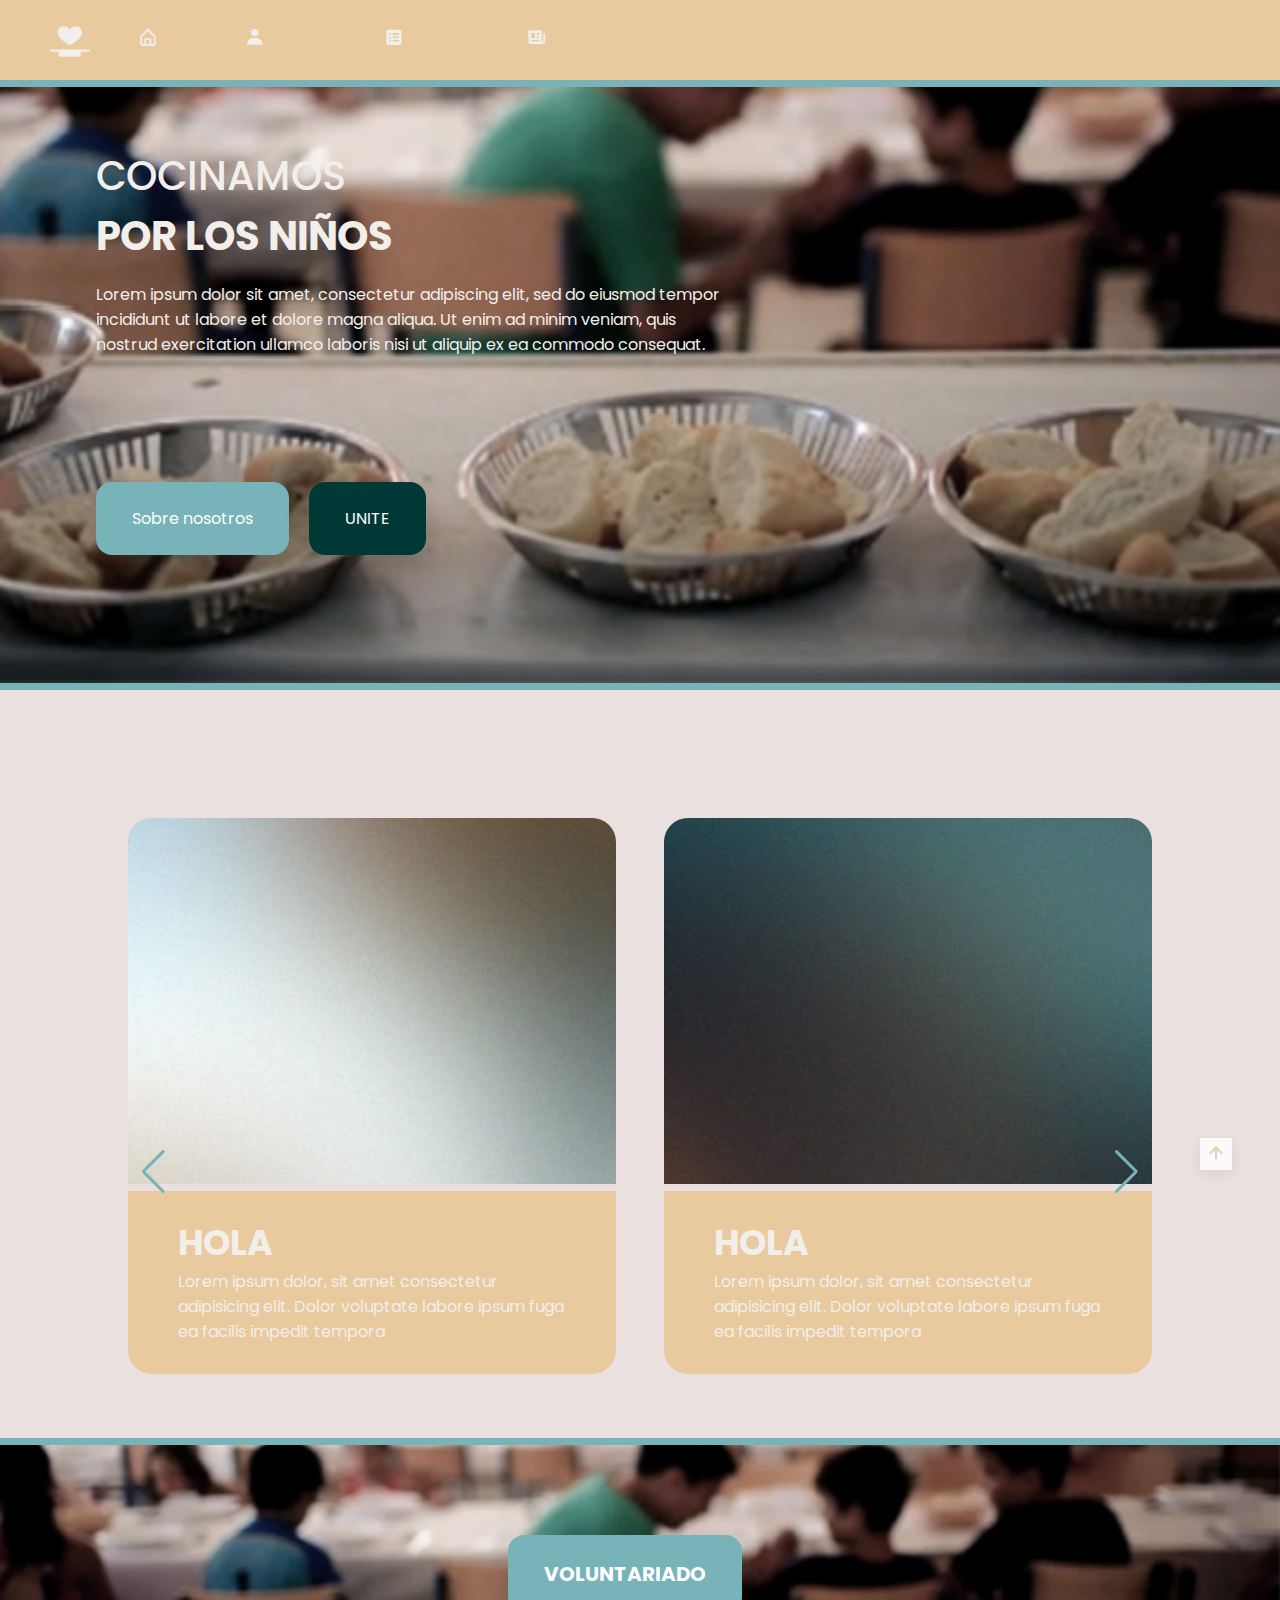
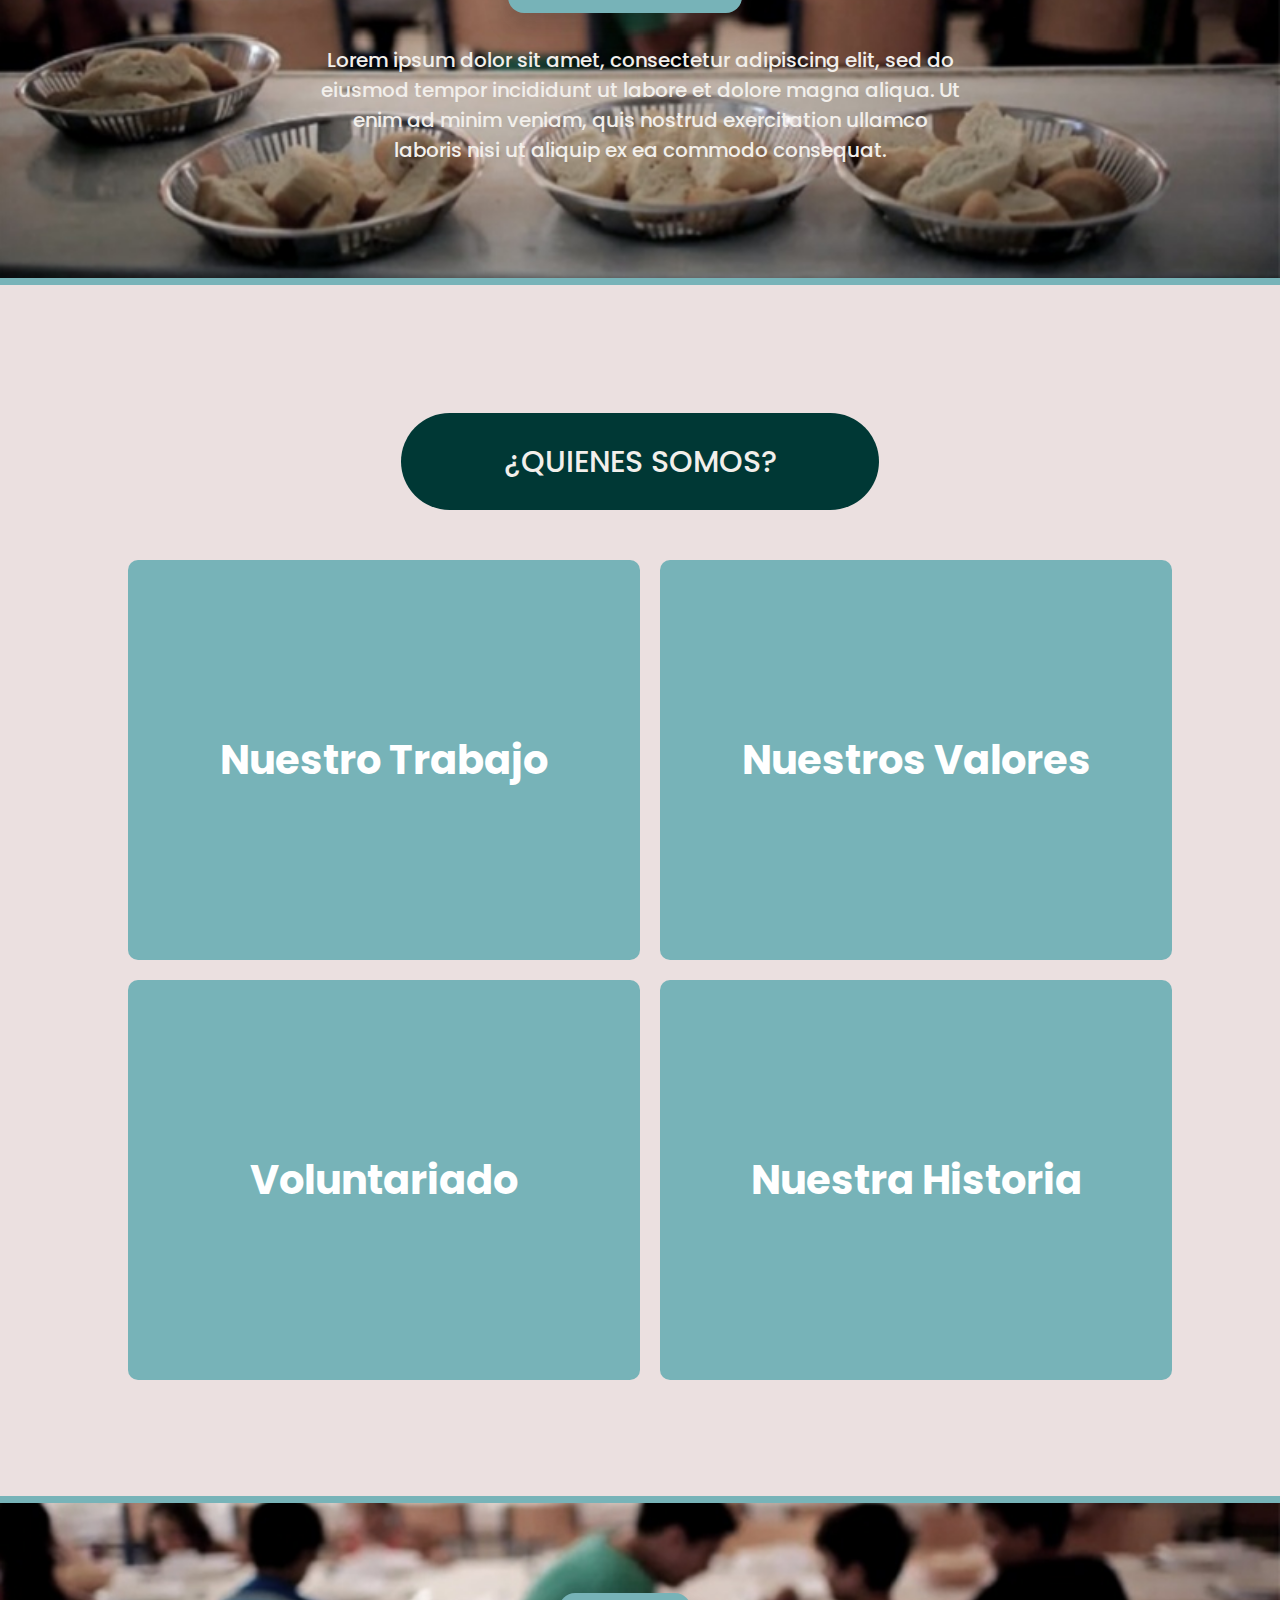
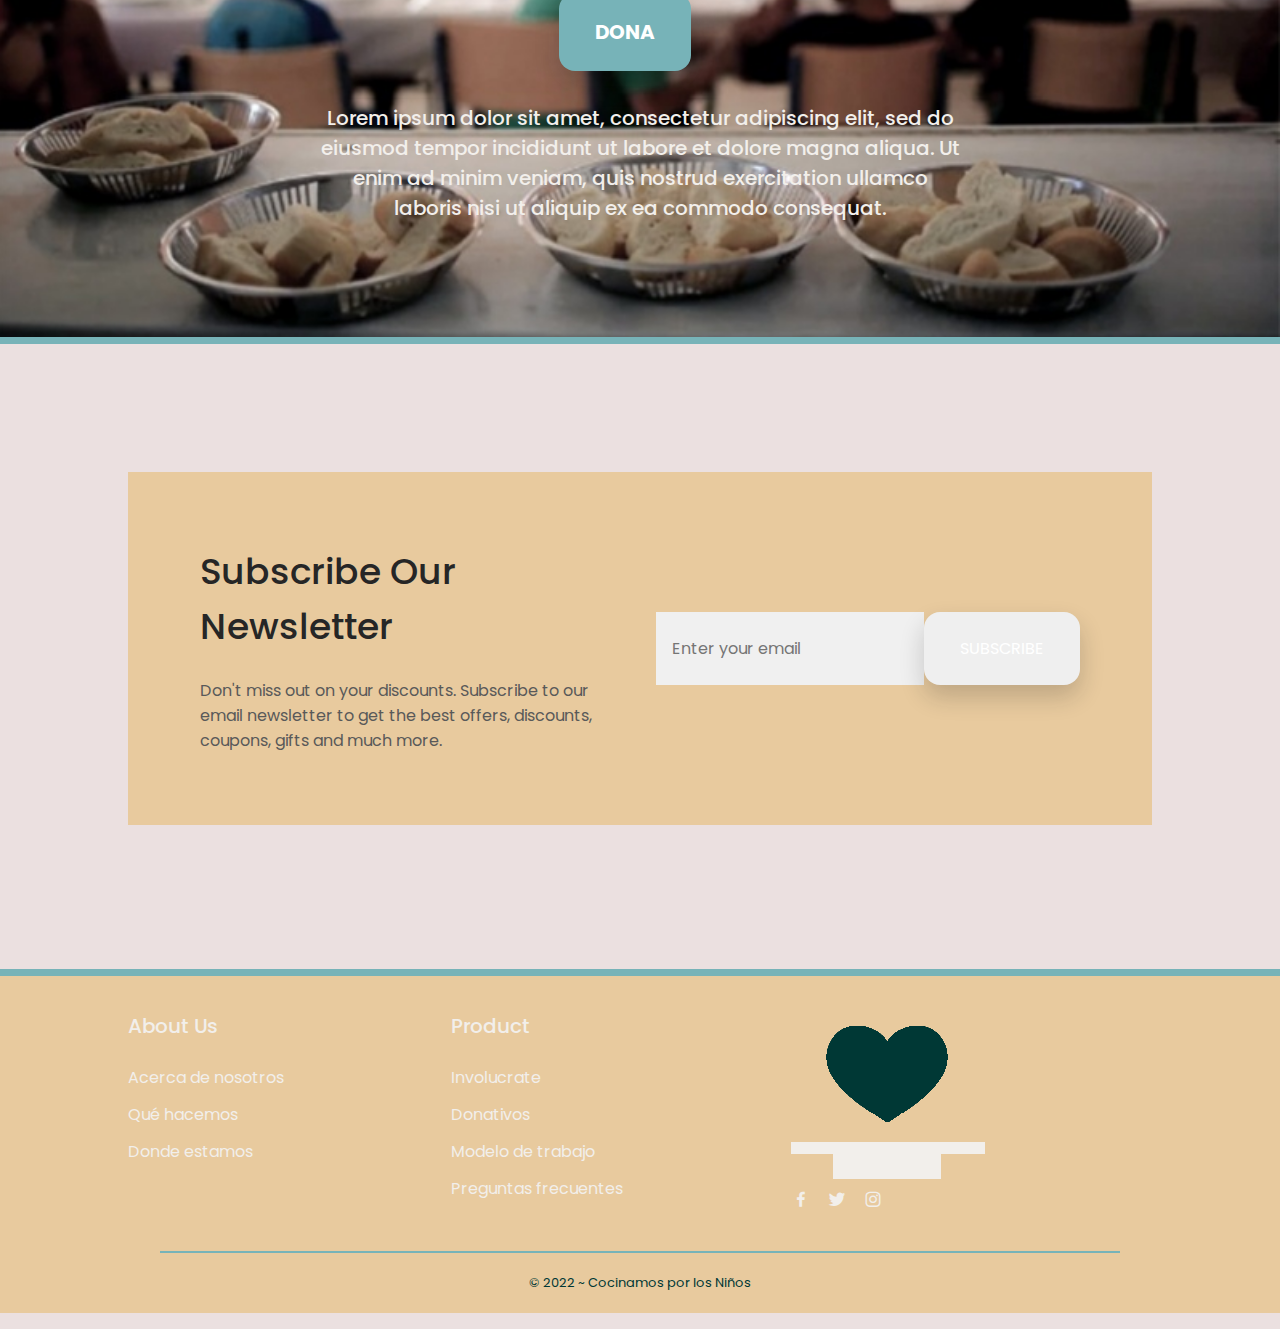
==== commit d5e5a6e3: "Updates 24/06/2022" ====
--- a/Codes/HTML/index.html
+++ b/Codes/HTML/index.html
@@ -14,7 +14,6 @@
     <link rel="stylesheet"href="https://cdnjs.cloudflare.com/ajax/libs/animate.css/4.1.1/animate.min.css"/>
     <!--=============== CSS ===============-->
     <link rel="stylesheet" href="../CSS/style.css">
-    <!--<script src="https://unpkg.com/swiper/swiper-bundle.min.js"></script>-->
 
     <title>Cocinamos por los niños</title>
 </head>
@@ -25,16 +24,15 @@
             <a href="#" class="nav__logo">
                 <img src="../Assets/FAT/Grupo 50.png"></img> 
             </a>
-
             <div class="nav__menu" id="nav-menu">
                 <ul class="nav__list">
                     <li id="item-home" class="nav__item">
                         <i id="icon-home" class='bx bx-home-alt nav__icon'></i>
-                        <a id="link-home" href="#home" class="nav__link nav__link-hidden">Home</a>
+                        <a id="link-home" href="#home" class="nav__link nav__link-hidden">Inicio</a>
                     </li>
                     <li id="item-about" class="nav__item">
                         <i id="icon-about" class='bx bxs-user nav__icon'></i>
-                        <a id="link-about" href="#about" class="nav__link nav__link-hidden">About</a>
+                        <a id="link-about" href="#about" class="nav__link nav__link-hidden">Nosotros</a>
                     </li>
                     <li id="item-volunteering" class="nav__item">
                         <i id="icon-volunteering" class='bx bxs-spreadsheet nav__icon'></i>
@@ -46,9 +44,9 @@
                     </li>
                 </ul>
             </div>
-            </div>
         </nav>
-        <div class="separator"></div>
+    <div class="separator"></div>
+
     </header>
     
     <!--==================== MAIN ====================-->
@@ -56,7 +54,6 @@
         <!--==================== HOME ====================-->
         <section class="home" id="home">
             <div class="home__container grid">
-
                 <div class="home__data">
                     <h1 class="home__title">COCINAMOS</h1>
                     <h1 class="home__title__bold">POR LOS NIÑOS</h1>
@@ -78,55 +75,61 @@
 
         <!--==================== UPDATE ====================-->
         <section class="update section " id="update">
-
             <div class="update__container container swiper mySwiper">
                 <div class="swiper-wrapper">
-
-                    <div class="update__card swiper-slide">
-                        <img src="../Assets/Img/pic01.jpg" alt="" class="update__img">
-        
-                        <h3 class="update__name">Nueva pagina!</h3>
-                        <p class="update__description">
-                            Lorem ipsum dolor, sit amet consectetur 
-                            adipisicing elit. Dolor voluptate labore 
-                            ipsum fuga ea facilis impedit tempora
-                        </p>
-                    </div>
-                    <div class="update__card swiper-slide">
-                        <img src="../Assets/Img/pic02.jpg" alt="" class="update__img">
-        
-                        <h3 class="update__name">Nueva pagina!</h3>
-                        <p class="update__description">
-                            Lorem ipsum dolor, sit amet consectetur 
-                            adipisicing elit. Dolor voluptate labore 
-                            ipsum fuga ea facilis impedit tempora 
-                        </p>
-                    </div>
-                    <div class="update__card swiper-slide">
-                        <img src="../Assets/Img/pic03.jpg" alt="" class="update__img">
-        
-                        <h3 class="update__name">Nueva pagina!</h3>
-                        <p class="update__description">
-                            Lorem ipsum dolor, sit amet consectetur 
-                            adipisicing elit. Dolor voluptate labore 
-                            ipsum fuga ea facilis impedit tempora 
-                        </p>
-                    </div>
-                    <div class="update__card swiper-slide">
-                        <img src="../Assets/Img/pic04.jpg" alt="" class="update__img">
-        
-                        <h3 class="update__name">Nueva pagina!</h3>
-                        <p class="update__description">
-                            Lorem ipsum dolor, sit amet consectetur 
-                            adipisicing elit. Dolor voluptate labore 
-                            ipsum fuga ea facilis impedit tempora 
-                        </p>
-                    </div>
-                </div>
-                <div class="swiper-pagination"></div>
-            </div>
-        </section>
-        
+                    <div class="update__card swiper-slide">
+                        <div>                       
+                            <img src="../Assets/Img/pic01.jpg" alt="" class="update__img">
+                            <div class="update__separator"></div>
+                            <h1 class="update__name">HOLA</h1>
+                            <p class="update__description">
+                                Lorem ipsum dolor, sit amet consectetur 
+                                adipisicing elit. Dolor voluptate labore 
+                                ipsum fuga ea facilis impedit tempora
+                            </p>
+                        </div>
+                    </div>
+                    <div class="update__card swiper-slide">
+                        <div>                       
+                            <img src="../Assets/Img/pic02.jpg" alt="" class="update__img">
+                            <div class="update__separator"></div>
+                            <h1 class="update__name">HOLA</h1>
+                            <p class="update__description">
+                                Lorem ipsum dolor, sit amet consectetur 
+                                adipisicing elit. Dolor voluptate labore 
+                                ipsum fuga ea facilis impedit tempora
+                            </p>
+                        </div>
+                    </div>
+                    <div class="update__card swiper-slide">
+                        <div>                       
+                            <img src="../Assets/Img/pic03.jpg" alt="" class="update__img">
+                            <div class="update__separator"></div>
+                            <h1 class="update__name">HOLA</h1>
+                            <p class="update__description">
+                                Lorem ipsum dolor, sit amet consectetur 
+                                adipisicing elit. Dolor voluptate labore 
+                                ipsum fuga ea facilis impedit tempora
+                            </p>
+                        </div>
+                    </div>
+                    <div class="update__card swiper-slide">
+                        <div>                       
+                            <img src="../Assets/Img/pic04.jpg" alt="" class="update__img">
+                            <div class="update__separator"></div>
+                            <h1 class="update__name">HOLA</h1>
+                            <p class="update__description">
+                                Lorem ipsum dolor, sit amet consectetur 
+                                adipisicing elit. Dolor voluptate labore 
+                                ipsum fuga ea facilis impedit tempora
+                            </p>
+                        </div>
+                    </div>
+                </div>
+            </div>
+            <div class="swiper-button-next"></div>
+            <div class="swiper-button-prev"></div>
+        </section>
         
         <!--=====================VOLUNTEERING========================-->
         
@@ -160,6 +163,25 @@
                 </div>
             </div>
         </section>
+
+        <!--=====================DONATION========================-->
+
+        <section class="donation" id="donation">
+            <div class="separator"></div>
+                <div class="donation__container">
+                    <div class="donation__data"></div>
+                        <a href="#" class="button donation__button" id="button_one">
+                                DONA
+                        </a>
+                        <p class="volunteering__description">
+                            Lorem ipsum dolor sit amet, consectetur adipiscing elit, 
+                            sed do eiusmod tempor incididunt ut labore et dolore magna aliqua. 
+                            Ut enim ad minim veniam, quis nostrud exercitation ullamco 
+                            laboris nisi ut aliquip ex ea commodo consequat.</p>
+                    </div>
+                </div>
+            <div class="separator"></div>
+        </section>
         <!--==================== NEWSLETTER ====================-->
         <section class="newsletter section container">
             <div class="newsletter__bg grid">
@@ -180,26 +202,10 @@
                 </form>
             </div>
         </section>
+
     </main>
 
-    <!--=====================DONATION========================-->
-
-    <section class="donation" id="donation">
-        <div class="separator"></div>
-            <div class="donation__container">
-                <div class="donation__data"></div>
-                    <a href="#" class="button donation__button" id="button_one">
-                            DONA
-                    </a>
-                    <p class="volunteering__description">
-                        Lorem ipsum dolor sit amet, consectetur adipiscing elit, 
-                        sed do eiusmod tempor incididunt ut labore et dolore magna aliqua. 
-                        Ut enim ad minim veniam, quis nostrud exercitation ullamco 
-                        laboris nisi ut aliquip ex ea commodo consequat.</p>
-                </div>
-            </div>
-        <div class="separator"></div>
-    </section>
+
     <!--==================== FOOTER ====================-->
     <footer class="footer section">
         <div class="separator"></div>
@@ -241,7 +247,7 @@
                 </div>
 
                 <div class="footer__content">
-                    <img src="../Assets/FAT/Grupo 50.png">
+                    <img src="../Assets/Img/logo.png">
 
                     <ul class="footer__social">
                         <a href="https://www.facebook.com/" target="_blank" class="footer__social-link">
--- a/Codes/CSS/style.css
+++ b/Codes/CSS/style.css
@@ -14,7 +14,7 @@
   --title-hover-color: #003835;
   --text-color: #F2EFEB;
   --text-color-light: hsl(0, 0%, 55%);
-  --body-color: hsl(0, 0%, 99%);
+  --body-color: hsl(0, 22%, 90%);
   --container-color: #fff;
   --border-color: hsl(0, 0%, 94%);
 
@@ -106,51 +106,6 @@
   cursor: pointer;
   border: none;
   outline: none;
-}
-
-/*=============== THEME ===============*/
-/*========== Variables Dark theme ==========*/
-body.dark-theme {
-  --first-color: hsl(31, 76%, 74%);
-  --button-color: hsl(0, 0%, 24%);
-  --button-color-alt: hsl(0, 0%, 28%);
-  --title-color: hsl(0, 0%, 95%);
-  --text-color: hsl(0, 0%, 75%);
-  --body-color: hsl(0, 0%, 12%);
-  --container-color: hsl(0, 0%, 16%);
-  --border-color: hsl(0, 0%, 20%);
-}
-
-/*========== Button Dark/Light ==========*/
-.change-theme {
-  color: var(--title-color);
-  font-size: 1.25rem;
-  cursor: pointer;
-}
-
-/*========== 
-    Color changes in some parts of 
-    the website, in dark theme 
-==========*/
-.dark-theme .change-theme,
-.dark-theme .nav__toggle,
-.dark-theme .nav__shop,
-.dark-theme .button--gray {
-  color: hsl(0, 0%, 15%);
-}
-
-.dark-theme .scroll-header {
-  box-shadow: 0 1px 4px hsla(0, 0%, 4%, .3);
-}
-
-.scroll-header .change-theme,
-.scroll-header .nav__toggle,
-.scroll-header .nav__shop {
-  color: var(--title-color);
-}
-
-.dark-theme::-webkit-scrollbar {
-  background: hsl(0, 0%, 30%);
 }
 
 /*=============== REUSABLE CSS CLASSES ===============*/
@@ -316,8 +271,8 @@
 
 /* Change background header */
 .scroll-header {
-  background-color: var(--body-color);
-  box-shadow: 0 1px 4px hsla(0, 4%, 15%, .10);
+
+  box-shadow: 0 1px 4px rgba(70, 64, 64, 0.192);
 }
 
 /* Active link */
@@ -462,122 +417,44 @@
 
 /*=============== UPDATE ===============*/
 .update__card{
-  background-color: var(--second-color);
-  padding: 1.25rem 1.5rem;
+  background-color: #E8CA9E;
   border-radius: 1.5rem;
   margin-bottom: 3rem;
 }
 
 .update__img{
   width: 60px;
-  border-radius: 3rem;
-  margin-bottom: 1rem;
+  border-radius: 1.5rem 1.5rem 0 0;
 }
 
 .update__name{
+  font-size: 35px;
+  font-weight: var(--font-bold);
+  margin-top: 25px;
+  text-align: left;
+  margin-left: 50px;
+}
+
+.update__description{
+  padding: 0 50px 30px;
   font-size: var(--normal-font-size);
-  font-weight: var(--font-medium);
-  margin-bottom: .25rem;
-}
-
-.update__description{
-  font-size: var(--small-font-size);
-}
-
-
-/*SWIPER SLLIDE*/
-
-/*=============== STORY ===============*/
-.story__container {
-  row-gap: 7.5rem;
-}
-
-.story__title {
-  font-size: var(--h1-font-size);
-  margin-bottom: var(--mb-1);
-}
-
-.story__description {
-  margin-bottom: var(--mb-2-5);
-}
-
-.story__images {
-  position: relative;
-}
-
-.story__img, 
-.story__square {
-  width: 250px;
-}
-
-.story__square {
-  height: 250px;
-  background-color: var(--first-color);
-}
-
-.story__img {
-  position: absolute;
-  left: 3rem;
-  top: -3rem;
-}
-
-/*=============== INFO ===============*/
-
-.info__container{
-  text-align: center;
-}
-
-.info__heading {
-  margin: 0 auto 50px;
-  padding: 2.5% 10%;
-  font-size: 30px;
-  background-color: var(--button-color-alt);
-  width: fit-content;
-  border-radius: 50px;
-}
-
-.info__box__container {
-  display: grid;
-  grid-template-columns: 50% 50%;
-  grid-template-rows: 400px 400px;
-  gap: 20px;
-}
-
-.info__box {
-  padding: 10px;
-  background-color:var(--second-color);
-  border-radius:10px;
-  color:#fff;
-  display:flex;
-  align-items:center;
-  justify-content:center;
-  font-size:40px;
-  font-weight: bold;
-}
-
-.products__img {
-  height: 125px;
-  margin-bottom: var(--mb-1);
-}
-
-.products__button:hover {
-  background-color: var(--button-color-alt);
-}
-
-.products__card:hover {
-  box-shadow: 0 8px 32px hsla(0, 0%, 10%, .1);
-}
-
-/*=============== UPDATE ===============*/
+  text-align: left;
+}
+
+.update__separator {
+  background-color: var(--body-color);
+  height: 7px;
+}
+
 .swiper {
   width: 100%;
   height: 100%;
 }
 
-.swiper-slide {
+.slide {
   text-align: center;
   font-size: 18px;
-  background: var(--button-color);
+  background: var(--first-color);
 
   /* Center slide text vertically */
   display: -webkit-box;
@@ -601,6 +478,58 @@
   object-fit: cover;
 }
 
+.swiper-button-next, .swiper-button-prev {
+  color: var(--button-color);
+  margin: 700px 130px 0 130px;
+}
+
+/*=============== INFO ===============*/
+
+.info__container{
+  text-align: center;
+  margin-bottom: 100px;
+}
+
+.info__heading {
+  margin: 0 auto 50px;
+  padding: 2.5% 10%;
+  font-size: 30px;
+  background-color: var(--button-color-alt);
+  width: fit-content;
+  border-radius: 50px;
+}
+
+.info__box__container {
+  display: grid;
+  grid-template-columns: 50% 50%;
+  grid-template-rows: 400px 400px;
+  gap: 20px;
+}
+
+.info__box {
+  padding: 10px;
+  background-color:var(--second-color);
+  border-radius:10px;
+  color:#fff;
+  display:flex;
+  align-items:center;
+  justify-content:center;
+  font-size:40px;
+  font-weight: bold;
+}
+
+.products__img {
+  height: 125px;
+  margin-bottom: var(--mb-1);
+}
+
+.products__button:hover {
+  background-color: var(--button-color-alt);
+}
+
+.products__card:hover {
+  box-shadow: 0 8px 32px hsla(0, 0%, 10%, .1);
+}
 
 /*=============== NEWSLETTER ===============*/
 .newsletter__bg {
@@ -633,7 +562,9 @@
   padding: 1.25rem 1rem;
   color: hsl(0, 0%, 15%);
 }
-/*=============== VOLUNTEERING ===============*/
+
+
+/*=============== DONATION ===============*/
 
 .donation__container {
   padding: 7% 25%;
@@ -659,9 +590,6 @@
   font-weight: var(--font-bold);
   font-size: var(--h3-font-size);
 }
-
-
-
 
 /*=============== FOOTER ===============*/
 
@@ -753,129 +681,15 @@
 .show-scroll {
   bottom: 3rem;
 }
-
 /*=============== SCROLL BAR ===============*/
 ::-webkit-scrollbar {
   width: .6rem;
-  background: hsl(0, 0%, 74%);
+  background: hsl(0, 11%, 86%);
 }
 
 ::-webkit-scrollbar-thumb {
-  background: hsl(0, 0%, 17%);
-}
-
-/*=============== CART ===============*/
-.cart {
-  position: fixed;
-  background-color: var(--body-color);
-  z-index: var(--z-fixed);
-  width: 100%;
-  height: 100%;
-  top: 0;
-  right: -100%;
-  padding: 3.5rem 2rem;
-  transition: .4s;
-}
-
-.cart__title-center {
-  font-size: var(--h2-font-size);
-  text-align: center;
-  margin-bottom: var(--mb-3);
-}
-
-.cart__close {
-  font-size: 2rem;
-  color: var(--title-color);
-  position: absolute;
-  top: 1.25rem;
-  right: .9rem;
-  cursor: pointer;
-}
-
-.cart__container {
-  display: grid;
-  row-gap: 1.5rem;
-}
-
-.cart__card {
-  display: flex;
-  align-items: center;
-  column-gap: 1rem;
-}
-
-.cart__box {
-  background-color: var(--container-color);
-  padding: .75rem 1.25rem;
-  border: 1px solid var(--border-color);
-}
-
-.cart__img {
-  width: 50px;
-}
-
-.cart__title {
-  font-size: var(--normal-font-size);
-  margin-bottom: .5rem;
-}
-
-.cart__price {
-  display: block;
-  font-size: var(--small-font-size);
-  color: var(--first-color);
-  margin-bottom: var(--mb-1-5);
-}
-
-.cart__amount,
-.cart__amount-content{
-  display: flex;
-  align-items: center;
-}
-
-.cart__amount{
-  column-gap: 3rem;
-}
-
-.cart__amount-content{
-  column-gap: 1rem;
-}
-
-.cart__amount-box {
-  display: inline-flex;
-  padding: .25rem;
-  background-color: var(--container-color);
-  border: 1px solid var(--border-color);
-  cursor: pointer;
-}
-
-.cart__amount-trash {
-  font-size: 1.15rem;
-  color: var(--first-color);
-  cursor: pointer;
-}
-
-.cart__prices {
-  margin-top: 6rem;
-  display: flex;
-  justify-content: space-between;
-}
-
-.cart__prices-item, 
-.cart__prices-total {
-  color: var(--title-color);
-}
-
-.cart__prices-item {
-  font-size: var(--small-font-size);
-}
-
-.cart__prices-total {
-  font-size: var(--h3-font-size);
-  font-weight: var(--font-medium);
-}
-
-/* Show cart */
-.show-cart {
-  right: 0;
+  background: var(--second-color);
+  border-radius: 10px;
 }
 
 /*=============== BREAKPOINTS ===============*/
@@ -885,7 +699,7 @@
     margin-left: var(--mb-1);
     margin-right: var(--mb-1);
   }
-  .home__img-bg {
+  .home__img {
     width: 220px;
   }
   .home__title {
@@ -895,19 +709,7 @@
     font-size: var(--smaller-font-size);
   }
 
-  .story__square,
-  .story__img,
-  .testimonial__square,
-  .testimonial__img {
-    width: 180px;
-  }
-
-  .story__square,
-  .testimonial__square {
-    height: 180px;
-  }
-
-  .products__container {
+  .volunteer__container {
     grid-template-columns: repeat(1, 180px);
     justify-content: center;
   }
@@ -919,7 +721,7 @@
     width: 340px;
   }
 
-  .featured__container {
+  .update__container {
     grid-template-columns: repeat(2, 1fr);
     justify-content: center;
     align-items: flex-start;
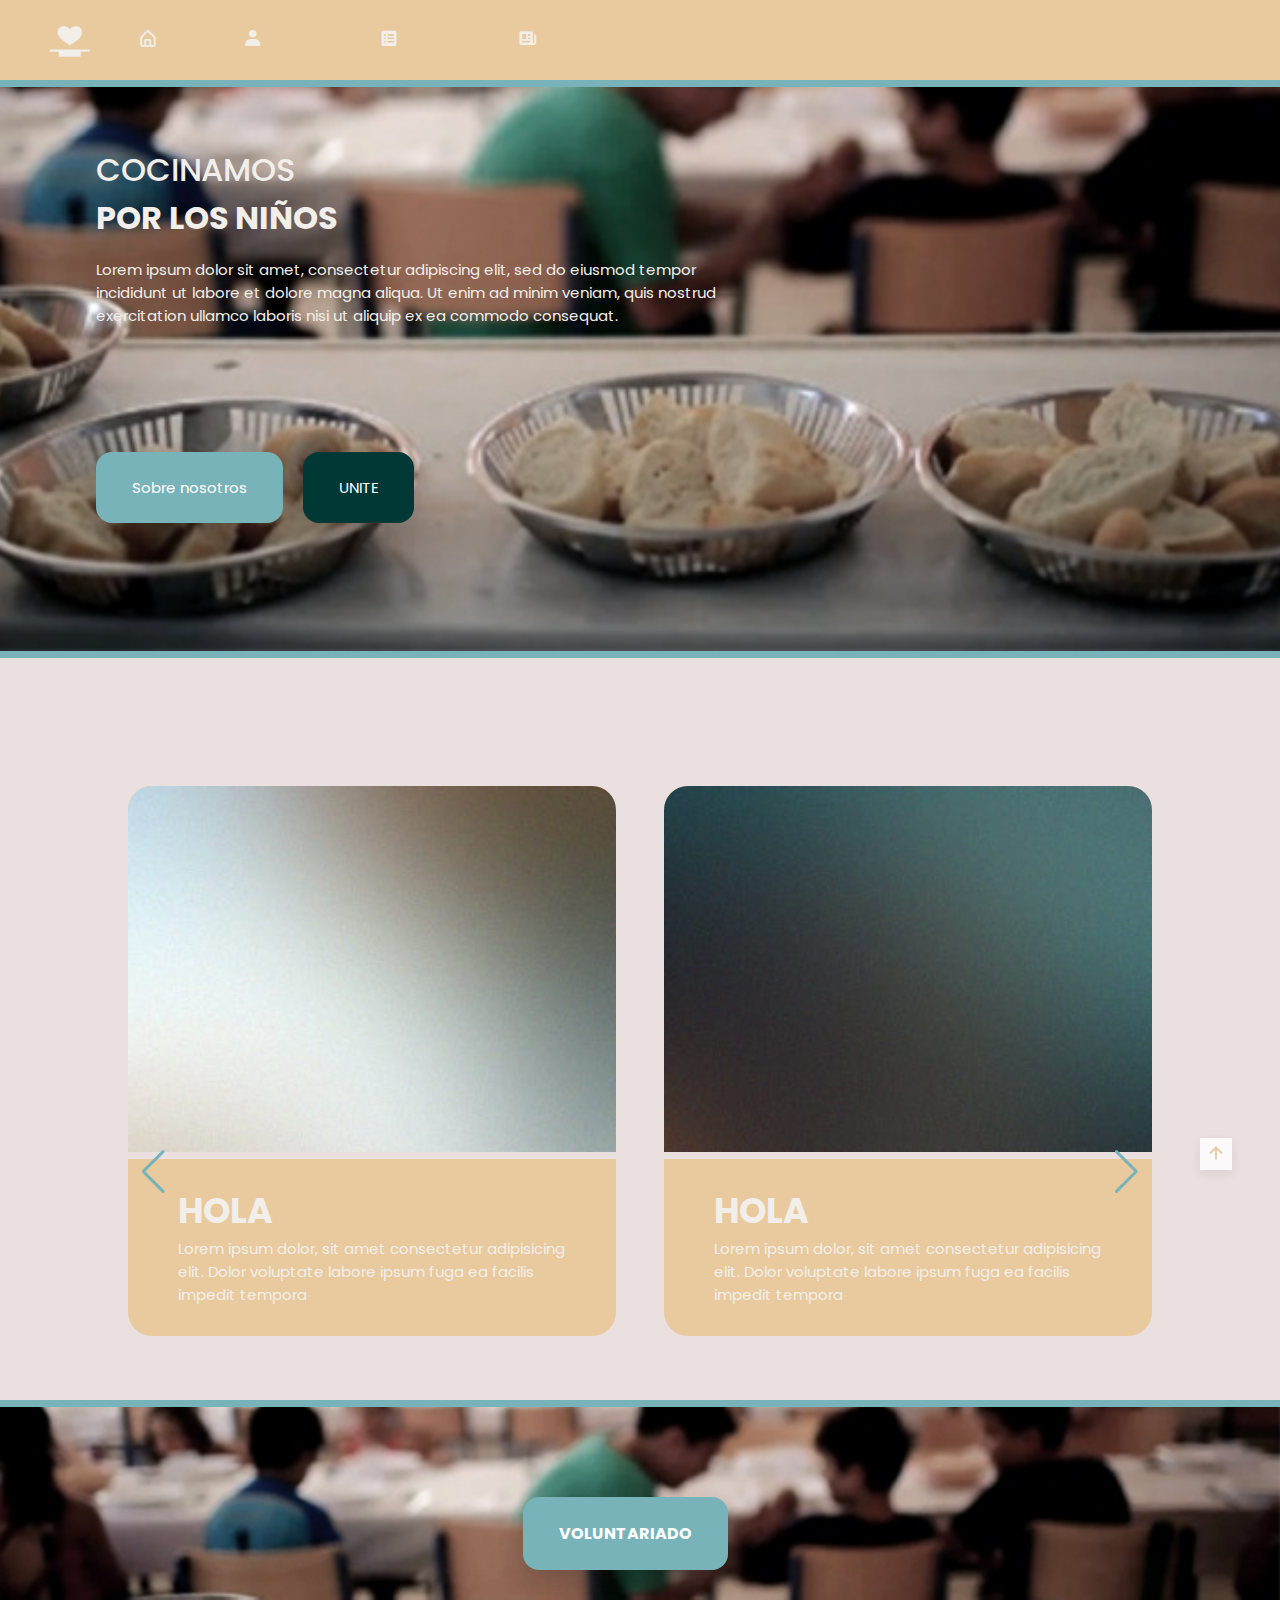
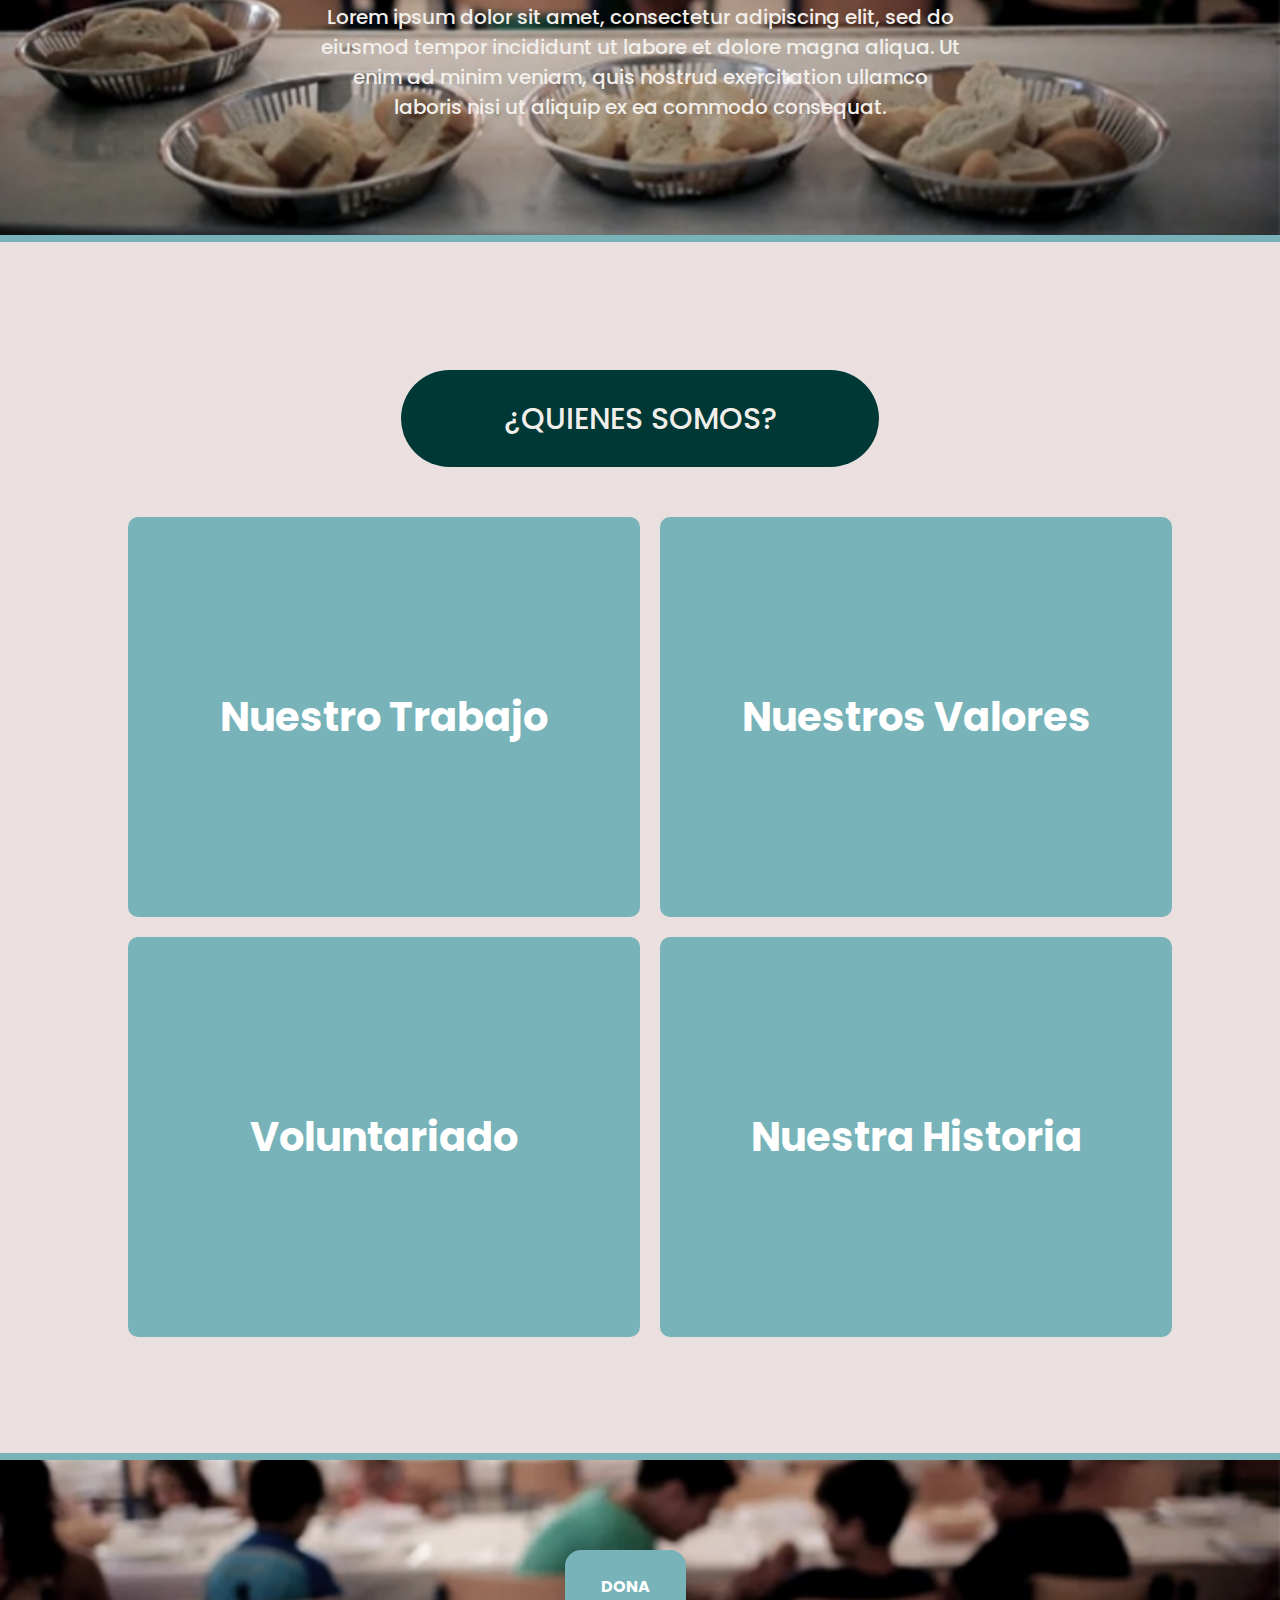
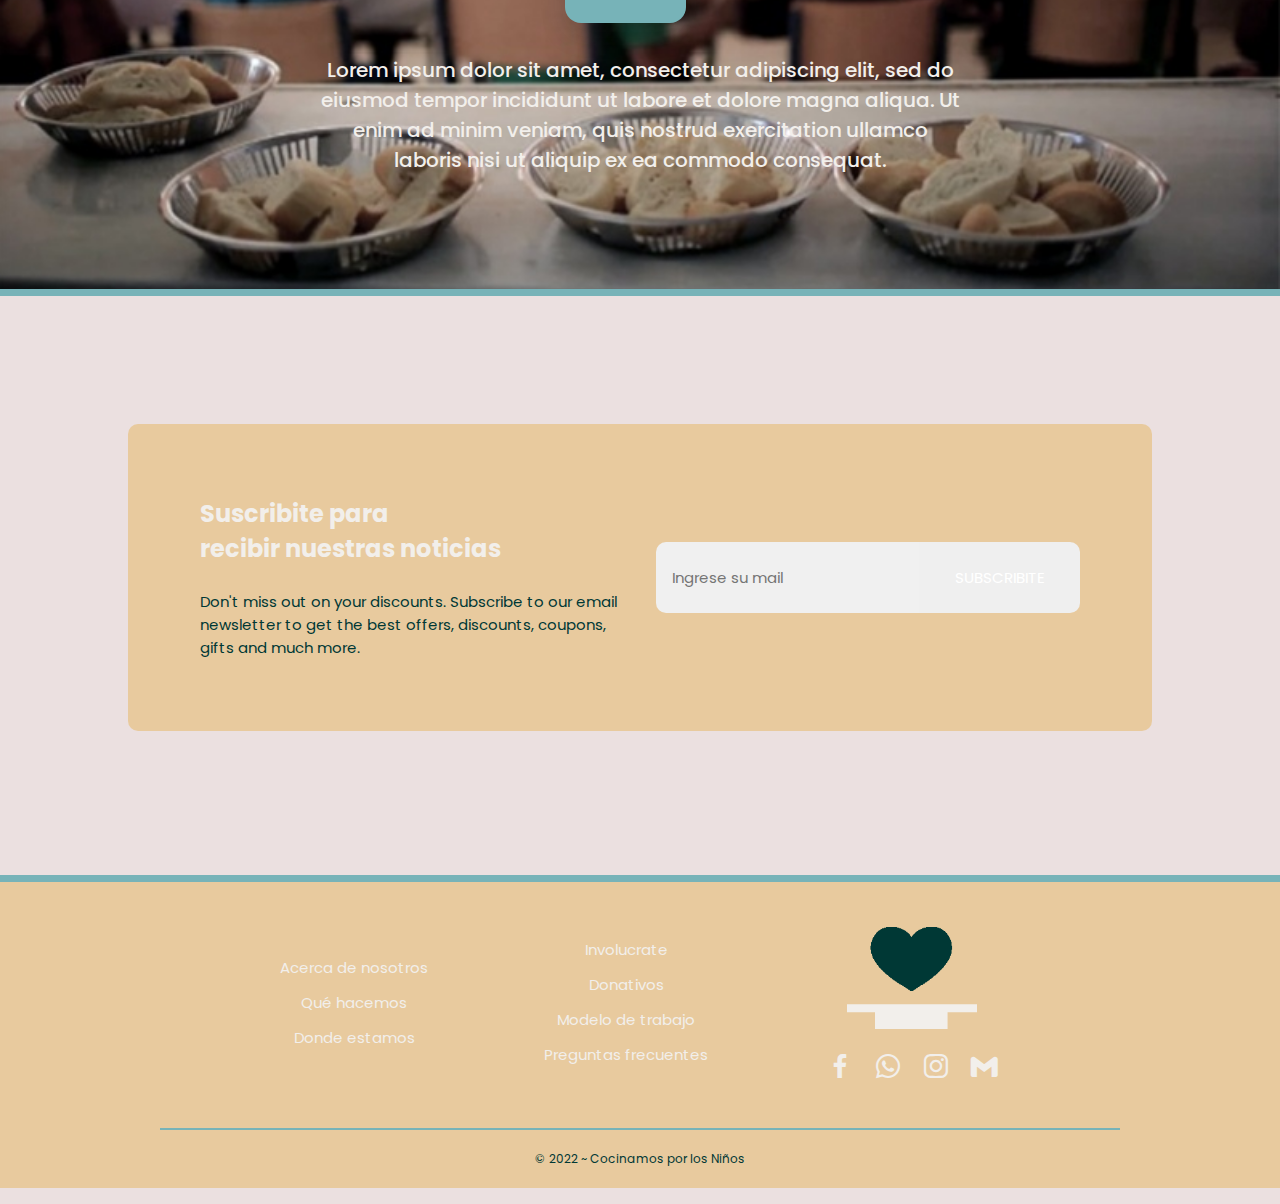
==== commit c2bc8d0c: "a" ====
--- a/Codes/HTML/index.html
+++ b/Codes/HTML/index.html
@@ -9,9 +9,10 @@
 
     <!--=============== SWIPER CSS ===============--> 
     <link rel="stylesheet"href="https://unpkg.com/swiper/swiper-bundle.min.css"/>
+    
     <!--=============== ANIMATR CSS ===============-->
-
     <link rel="stylesheet"href="https://cdnjs.cloudflare.com/ajax/libs/animate.css/4.1.1/animate.min.css"/>
+
     <!--=============== CSS ===============-->
     <link rel="stylesheet" href="../CSS/style.css">
 
@@ -186,7 +187,7 @@
         <section class="newsletter section container">
             <div class="newsletter__bg grid">
                 <div>
-                    <h2 class="newsletter__title">Subscribe Our <br> Newsletter</h2>
+                    <h2 class="newsletter__title">Suscribite para <br> recibir nuestras noticias</h2>
                     <p class="newsletter__description">
                         Don't miss out on your discounts. Subscribe to our email 
                         newsletter to get the best offers, discounts, coupons, 
@@ -195,9 +196,9 @@
                 </div>
 
                 <form action="" class="newsletter__subscribe">
-                    <input type="email" placeholder="Enter your email" class="newsletter__input">
-                    <button class="button">
-                        SUBSCRIBE
+                    <input type="email" placeholder="Ingrese su mail" class="newsletter__input">
+                    <button class="suscribe__button">
+                        SUBSCRIBITE
                     </button>
                 </form>
             </div>
@@ -210,9 +211,8 @@
     <footer class="footer section">
         <div class="separator"></div>
         <div class="footer__box">
-            <div class="footer__container container grid">
+            <div class="footer__container grid">
                 <div class="footer__content">
-                    <h3 class="footer__title">About Us</h3>
 
                     <ul class="footer__links">
                         <li>
@@ -228,7 +228,6 @@
                 </div>
 
                 <div class="footer__content">
-                    <h3 class="footer__title">Product</h3>
 
                     <ul class="footer__links">
                         <li>
@@ -247,19 +246,23 @@
                 </div>
 
                 <div class="footer__content">
-                    <img src="../Assets/Img/logo.png">
+                    <img src="../Assets/Img/logo.png" class="footer__img">
 
                     <ul class="footer__social">
                         <a href="https://www.facebook.com/" target="_blank" class="footer__social-link">
-                            <i class='bx bxl-facebook'></i>
+                            <i class='bx bxl-facebook footer__icon'></i>
                         </a>
 
                         <a href="https://twitter.com/" target="_blank" class="footer__social-link">
-                            <i class='bx bxl-twitter' ></i>
+                            <i class='bx bxl-whatsapp footer__icon' ></i>
                         </a>
 
                         <a href="https://www.instagram.com/" target="_blank" class="footer__social-link">
-                            <i class='bx bxl-instagram' ></i>
+                            <i class='bx bxl-instagram footer__icon' ></i>
+                        </a>
+
+                        <a href="https://www.instagram.com/" target="_blank" class="footer__social-link">
+                            <i class='bx bxl-gmail footer__icon' ></i>
                         </a>
                     </ul>
                 </div>
--- a/Codes/CSS/style.css
+++ b/Codes/CSS/style.css
@@ -46,7 +46,7 @@
   --z-fixed: 100;
 }
 
-@media screen and (min-width: 968px) {
+@media screen and (max-width: 990px) {
   :root {
     --biggest-font-size: 2.5rem;
     --h1-font-size: 2.25rem;
@@ -537,16 +537,18 @@
   padding: 3rem 1.5rem;
   text-align: center;
   row-gap: 2.5rem;
+  border-radius: 10px;
 }
 
 .newsletter__title {
   font-size: var(--h1-font-size);
-  color: hsl(0, 0%, 15%);
+  font-weight: var(--font-bold);
+  color: var(--text-color);
   margin-bottom: var(--mb-1-5);
 }
 
 .newsletter__description {
-  color: hsl(0, 0%, 35%);
+  color: var(--button-color-alt);
 }
 
 .newsletter__subscribe {
@@ -561,8 +563,21 @@
   background-color: hsl(0, 0%, 94%);
   padding: 1.25rem 1rem;
   color: hsl(0, 0%, 15%);
-}
-
+  border-radius: 10px 0 0 10px;
+}
+
+.suscribe__button {
+  display: inline-block;
+  color: #FFF;
+  padding: 1.5rem 2.25rem;
+  transition: .3s;
+  border-radius: 1rem;
+  border-radius: 0 10px 10px 0;
+}
+
+.suscribe__button:hover {
+  background-color: var(--button-color-alt);
+}
 
 /*=============== DONATION ===============*/
 
@@ -601,6 +616,10 @@
 .footer__container {
   background-color: var(--first-color);
   margin-bottom: 35px;
+  justify-content: center;
+  align-items: center;
+  display: flex;
+  margin: 0 280px 40px 280px;
 }
 
 .footer__line {
@@ -616,6 +635,23 @@
   margin-bottom: var(--mb-1-5);
 }
 
+.footer__img {
+  width: 130px;
+}
+
+.footer__icon {
+  font-size: 2rem;
+  transition: .3s;
+}
+
+.footer__icon:hover {
+  color: var(--button-color-alt)
+}
+
+.footer__content {
+  text-align: center;
+}
+
 .footer__list, 
 .footer__links {
   display: flex;
@@ -635,6 +671,7 @@
 .footer__social {
   display: flex;
   column-gap: 1rem;
+  margin-top: 15px;
 }
 
 .footer__social-link {
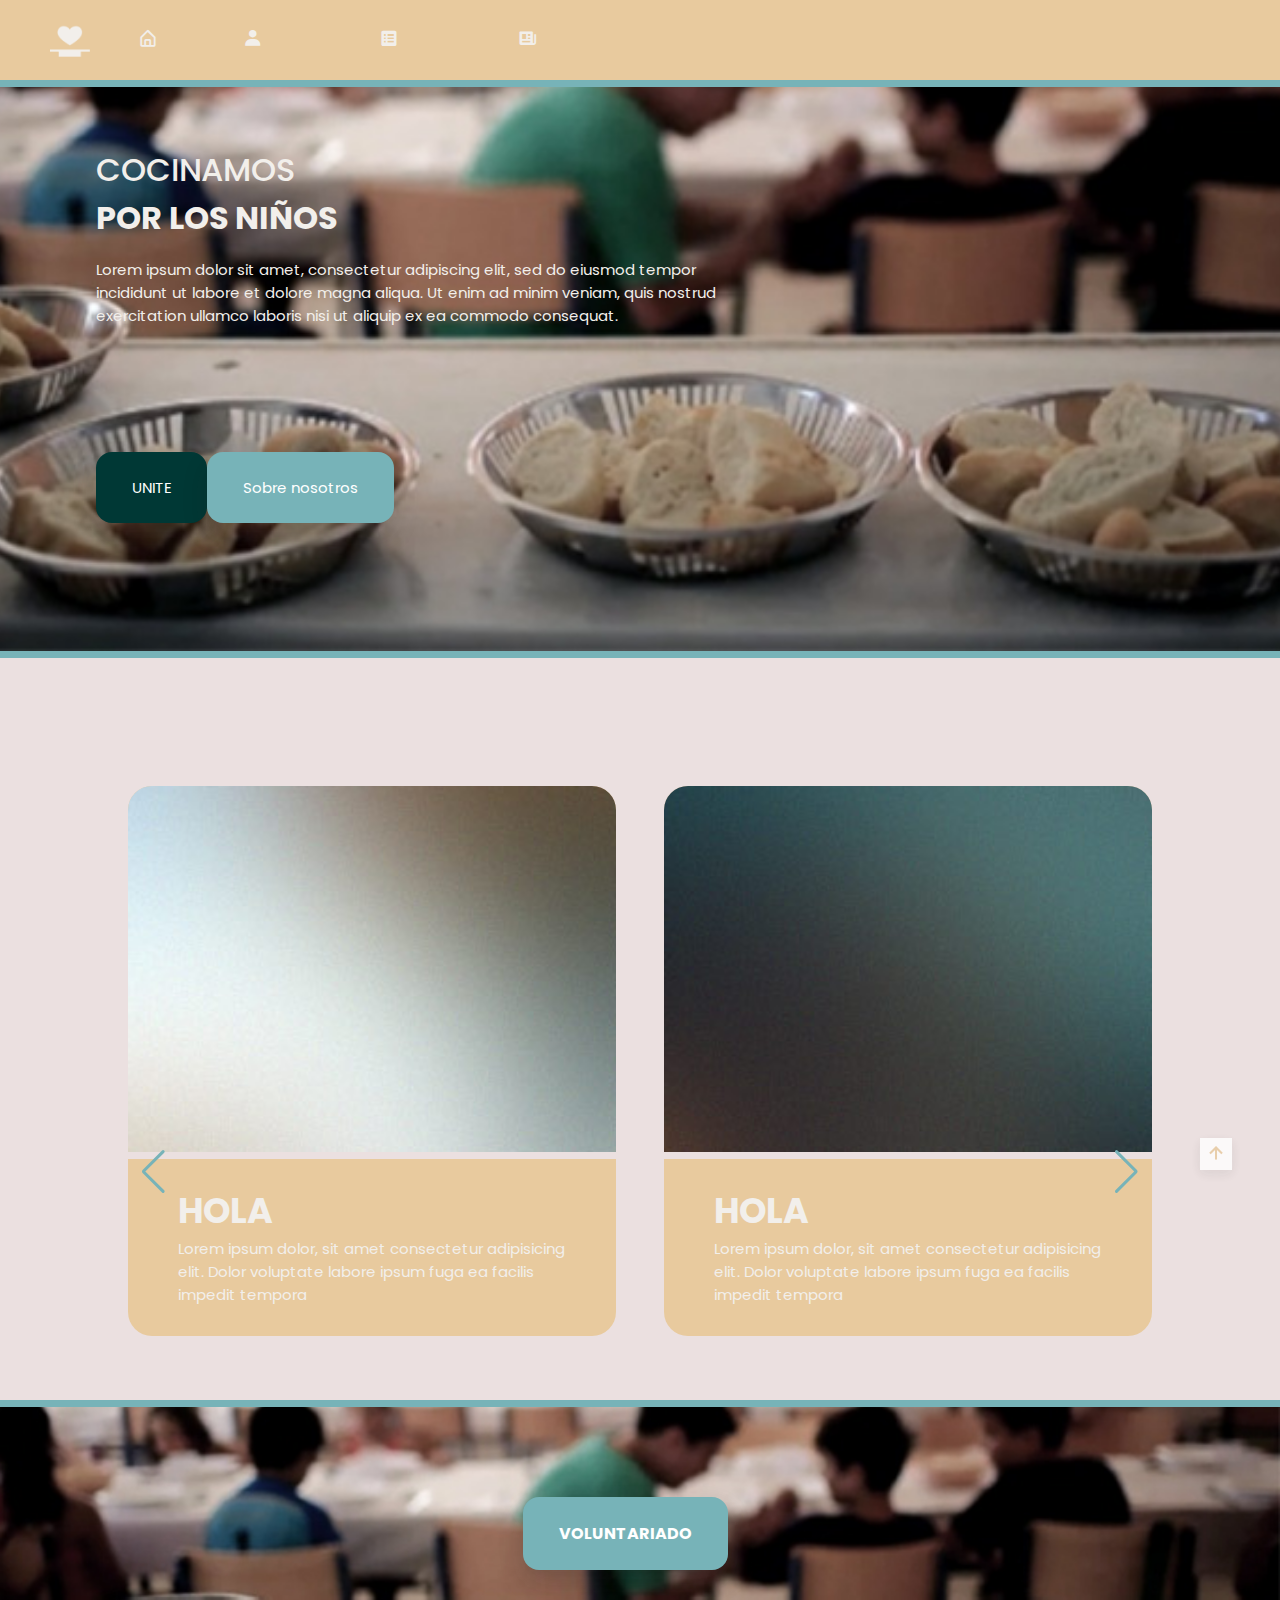
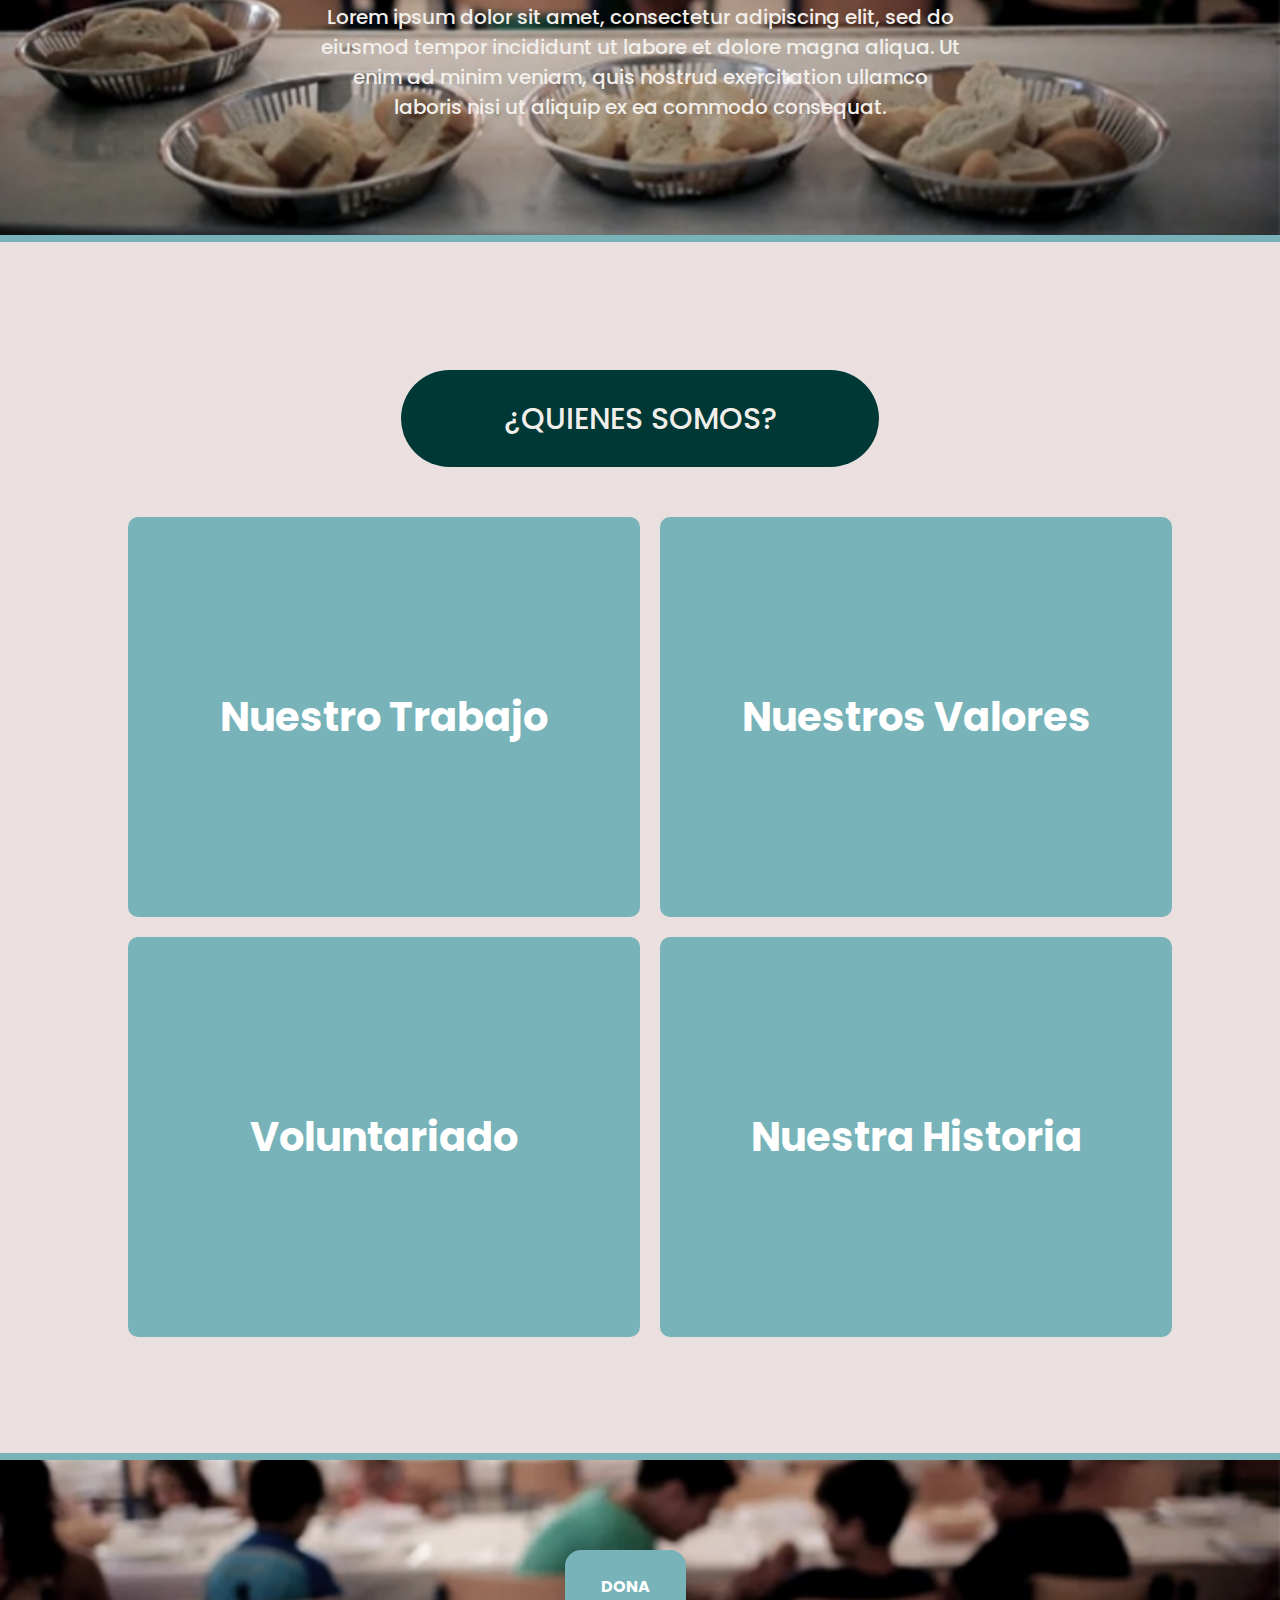
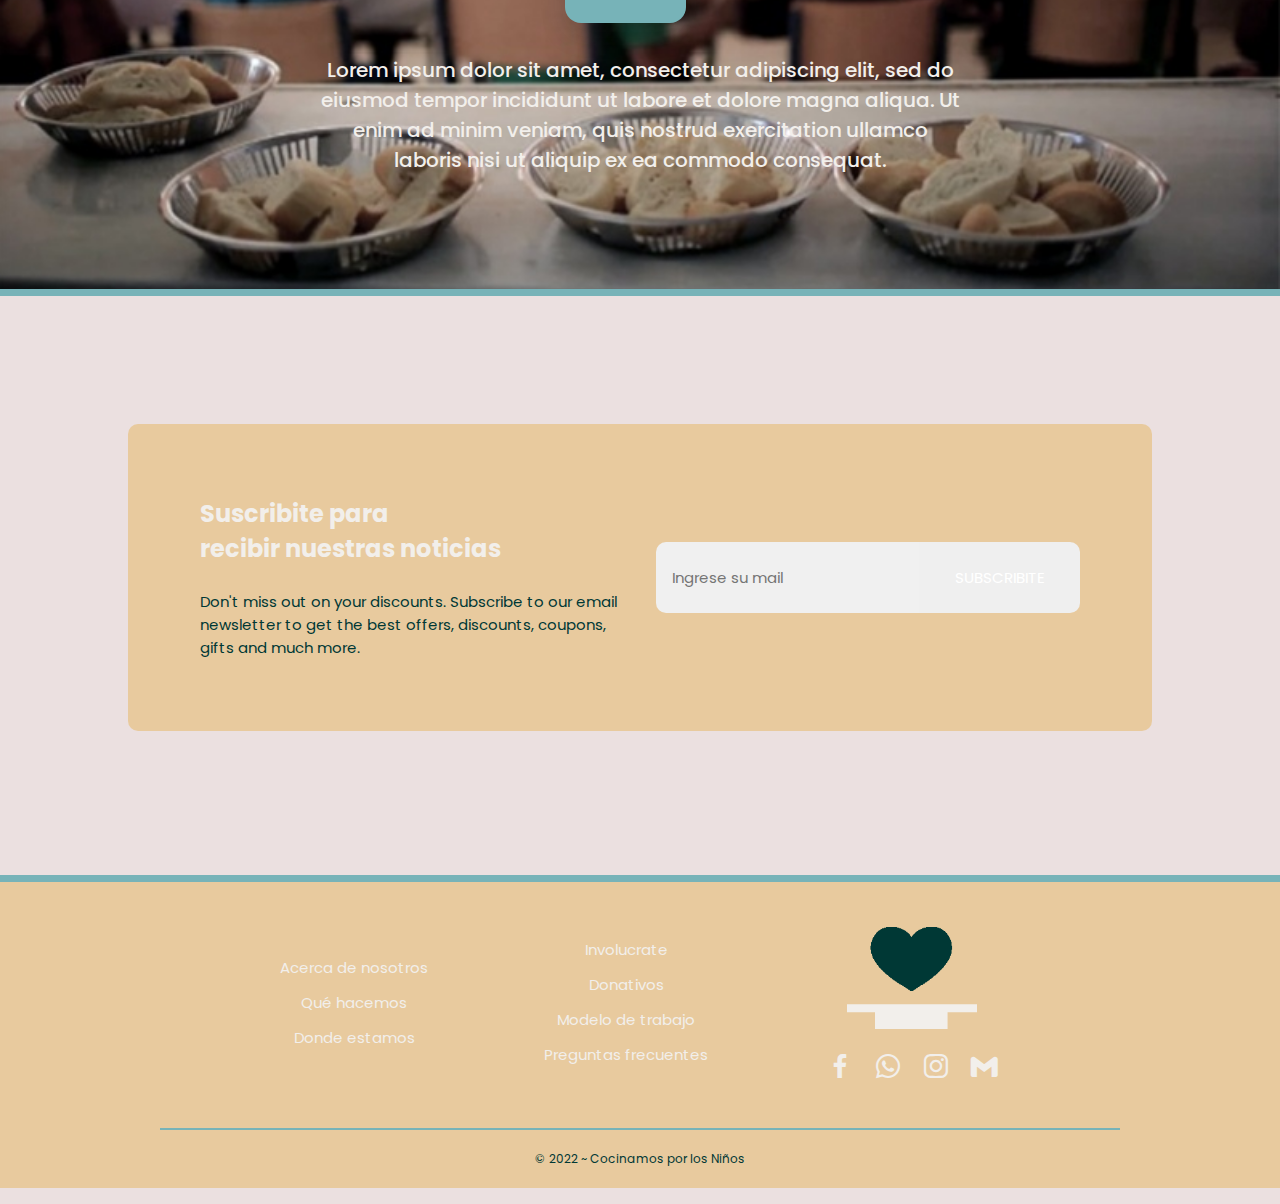
==== commit 910f58e3: "Update 29/6" ====
--- a/Codes/HTML/index.html
+++ b/Codes/HTML/index.html
@@ -1,3 +1,4 @@
+<!---->
 <!DOCTYPE html>
 <html lang="en">
 <head>
@@ -19,7 +20,7 @@
     <title>Cocinamos por los niños</title>
 </head>
 <body>
-    <!--==================== HEADER ====================-->
+    <!--==================== HEADER ====================--> 
     <header class="header" id="header">
         <nav class="nav">
             <a href="#" class="nav__logo">
@@ -64,10 +65,10 @@
                         Ut enim ad minim veniam, quis nostrud exercitation ullamco 
                         laboris nisi ut aliquip ex ea commodo consequat.</p>
                     <div class="home__btns">
+                        <button class="button home__button__two">UNITE</button>
                         <a href="#" class="button home__button" id="button_one">
                             Sobre nosotros
                         </a>
-                        <button class="button home__button__two">UNITE</button>
                     </div>
                 </div>
             </div>
@@ -79,7 +80,7 @@
             <div class="update__container container swiper mySwiper">
                 <div class="swiper-wrapper">
                     <div class="update__card swiper-slide">
-                        <div>                       
+                        <div class="update__div">                       
                             <img src="../Assets/Img/pic01.jpg" alt="" class="update__img">
                             <div class="update__separator"></div>
                             <h1 class="update__name">HOLA</h1>
@@ -137,7 +138,7 @@
         <div class="separator"></div>
         <section class="volunteering" id="volunteering">
             <div class="volunteering__container">
-                <div class="volunteering__data"></div>
+                <div class="volunteering__data">
                     <a href="#" class="button volunteering__button" id="button_one">
                         VOLUNTARIADO
                     </a>
--- a/Codes/CSS/style.css
+++ b/Codes/CSS/style.css
@@ -1,3 +1,4 @@
+/**/
 /*=============== GOOGLE FONTS ===============*/
 @import url('https://fonts.googleapis.com/css2?family=Poppins:wght@200;300;400;600&display=swap');
 
@@ -82,6 +83,11 @@
   color: var(--text-color);
   /*For animation dark mode*/
   transition: .4s;
+}
+
+html, body {
+  max-width: 100vw;
+  overflow-x: hidden;
 }
 
 h1, h2, h3, h4 {
@@ -518,19 +524,6 @@
   font-weight: bold;
 }
 
-.products__img {
-  height: 125px;
-  margin-bottom: var(--mb-1);
-}
-
-.products__button:hover {
-  background-color: var(--button-color-alt);
-}
-
-.products__card:hover {
-  box-shadow: 0 8px 32px hsla(0, 0%, 10%, .1);
-}
-
 /*=============== NEWSLETTER ===============*/
 .newsletter__bg {
   background-color: var(--first-color);
@@ -736,28 +729,165 @@
     margin-left: var(--mb-1);
     margin-right: var(--mb-1);
   }
-  .home__img {
-    width: 220px;
-  }
+
+  /* Home */
+
+  .home__container {
+    background-size: cover;
+    max-width: 100%;
+    padding: 2em;
+  }
+  
   .home__title {
-    font-size: var(--h1-font-size);
-  }
+    /* font-size: var(--h1-font-size); */
+    font-size: 1.8em;
+  }
+
+  .home__title__bold {
+    font-size: 2.5em;
+  }
+
+  .home__description {
+    margin: 0px;
+    margin-top: 2em;
+    width: 84%;
+  }
+
+  .home__btns {
+    display: flex;
+    flex-direction: column;
+    margin-top: 1em;
+    width: 100%;
+    justify-content: center;
+  }
+
   .home__button {
     font-size: var(--smaller-font-size);
+    margin: 0px;
+    margin-top: 1em;
+    margin-bottom: 1em;
+    padding: 1em;
+  }
+
+  .home__button__two {
+    font-size: var(--smaller-font-size);
+    margin-bottom: 1em;
+    padding: 1em;
+    width: 40%;
+  }
+
+  .update__card {
+    width: 92%!important;
+    left: -.25%;
+  }
+
+  
+  .update__div {
+    width: 100%;
+  }
+
+  /* .swiper-button-next,
+  .swiper-button-prev {
+    top: 57%;
+  } */
+
+  .swiper-button-prev {
+    display: none;
+    left: -110px!important;
+  }
+
+  .swiper-button-next {
+    display: none;
+    right: -100px!important;
+  } 
+
+  /* Voluntariado */
+  
+  .volunteering__container {
+    display: block;
+    position: relative;
+    text-align: left;
+  }
+  
+  .volunteering__data {
+    align-items: center;
+    display: flex;
+    flex-direction: column;
+    justify-content: center;
+  }
+
+  #button_one {
+    height: fit-content;
+    margin: 0px;  
+    margin-bottom: 1em;
+    padding: .7em;
+    width: fit-content;
+  }
+
+  .volunteering__description {
+    font-size: .9em;
   }
 
   .volunteer__container {
     grid-template-columns: repeat(1, 180px);
     justify-content: center;
   }
+
+  /* Information */
+
+  .info__container {
+    display: flex;
+    flex-direction: column;
+  }
+
+  .info__heading {
+    padding: .5em;
+    font-size: 20px;
+  }
+
+  .info__box__container {
+    display: flex;
+    flex-wrap: wrap;
+  }
+
+  .info__box {
+    font-size: 1em;
+    width: 45%;
+  }
+
+  /* dona */
+  .volunteering__description {
+    text-align: left;
+  }
+
+  /* Newsletter */
+  .newsletter__bg {
+    padding: 1.5em;
+  }
+
+  .newsletter__title {
+    font-size: 1.5em;
+  }
+
+  .newsletter__description {
+    text-align: left;
+  }
+
+  .newsletter__input {
+    width: 100%;
+  }
+
+  /* footer */
+
+  .footer__container {
+    display: flex;
+    flex-direction: column;
+    margin: 0px;
+  }
 }
 
 /* For medium devices */
-@media screen and (min-width: 576px) {
-  .home__img-bg {
-    width: 340px;
-  }
-
+@media screen and (min-width: 350px) {
   .update__container {
     grid-template-columns: repeat(2, 1fr);
     justify-content: center;
@@ -769,8 +899,6 @@
     grid-template-columns: repeat(2, 1fr);
   }
 }
-
-@media screen and (min-width: 767px) {
   .section {
     padding: 8rem 0 1rem;
   }
@@ -806,10 +934,7 @@
     grid-template-columns: 1fr max-content;
     align-items: center;
   }
-  .home__img-bg {
-    order: 1;
-    transform: translate(1.5rem, -6rem);
-  }
+
   .home__data {
     padding: 0 0 3rem 6rem;
   }
@@ -873,7 +998,6 @@
   .footer__title {
     font-size: var(--h3-font-size);
   }
-}
 
 @media screen and (min-width: 992px) {
   .section__title {
@@ -882,10 +1006,6 @@
 
   .home__container {
     column-gap: 2rem;
-  }
-  .home__img-bg {
-    width: 480px;
-    height: 680px;
   }
   .home__img {
     width: 420px;
@@ -957,4 +1077,5 @@
   .scrollup {
     right: 3rem;
   }
-}+}
+
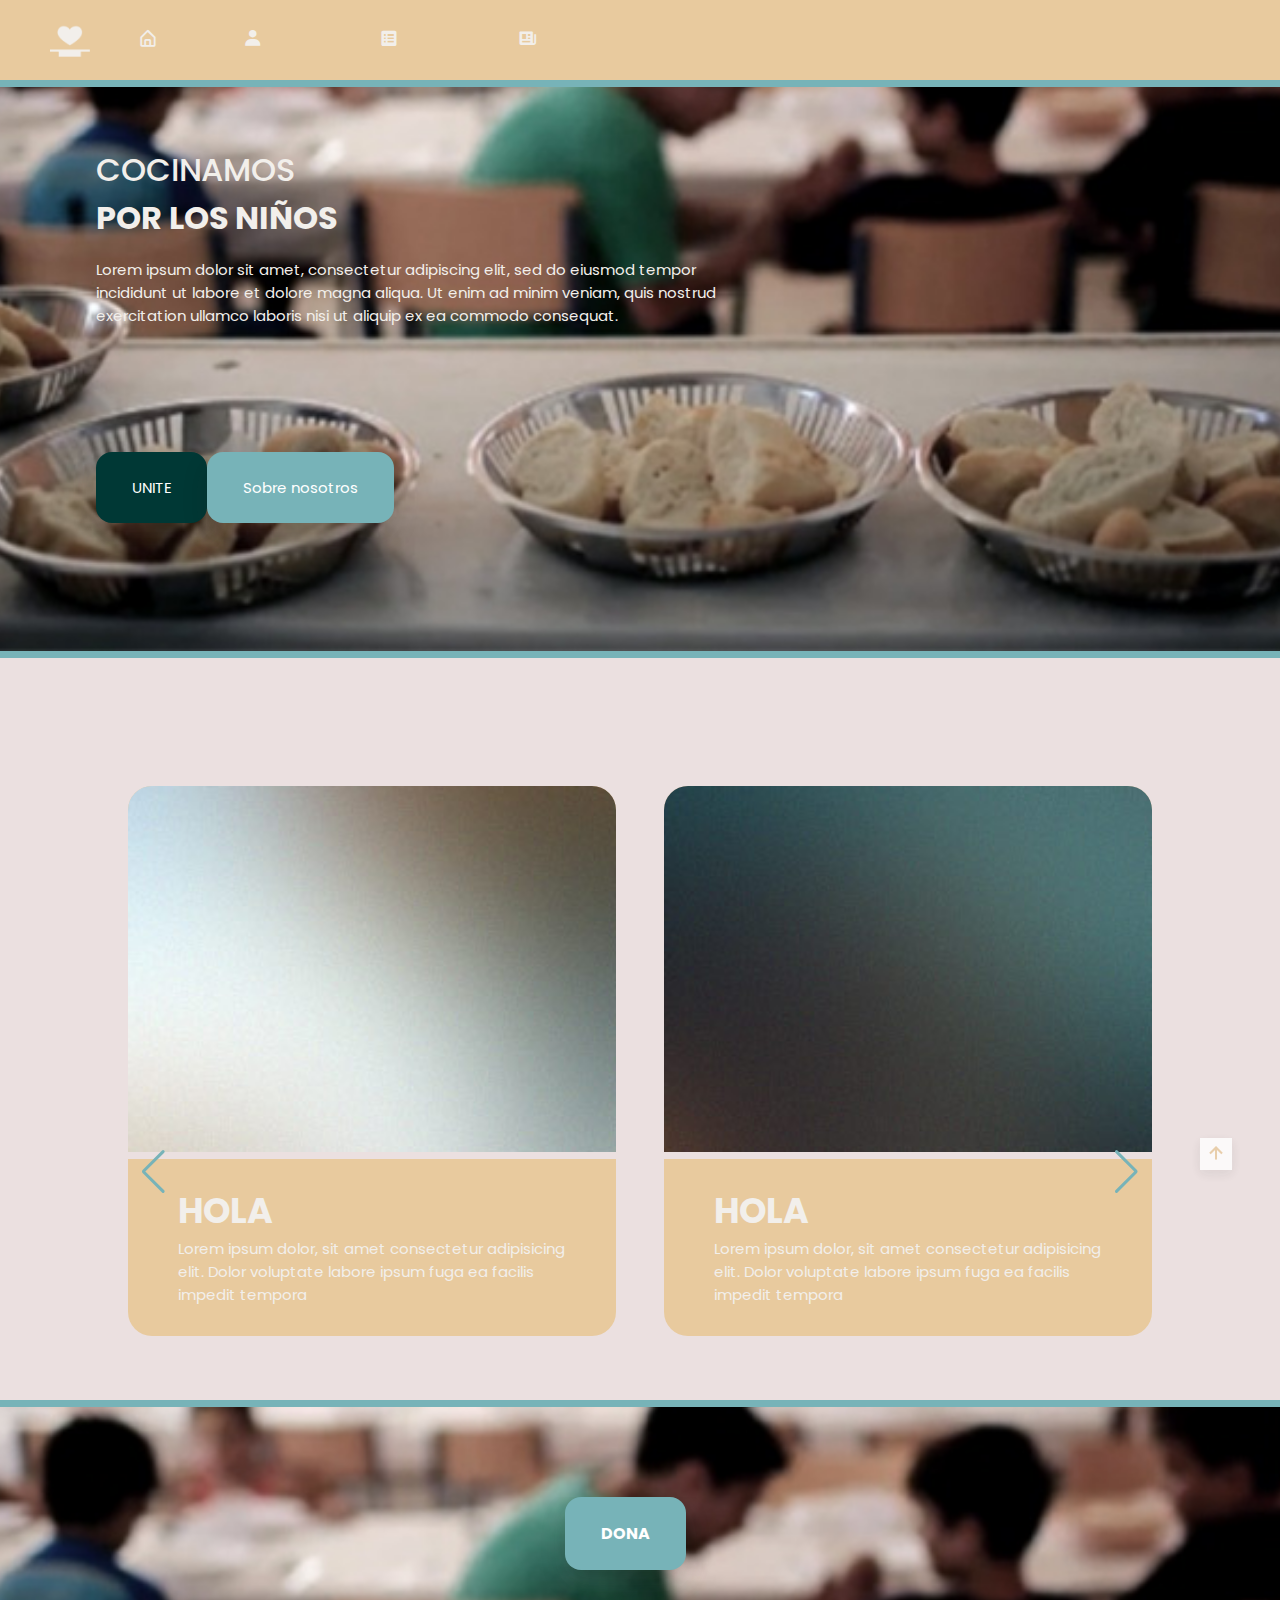
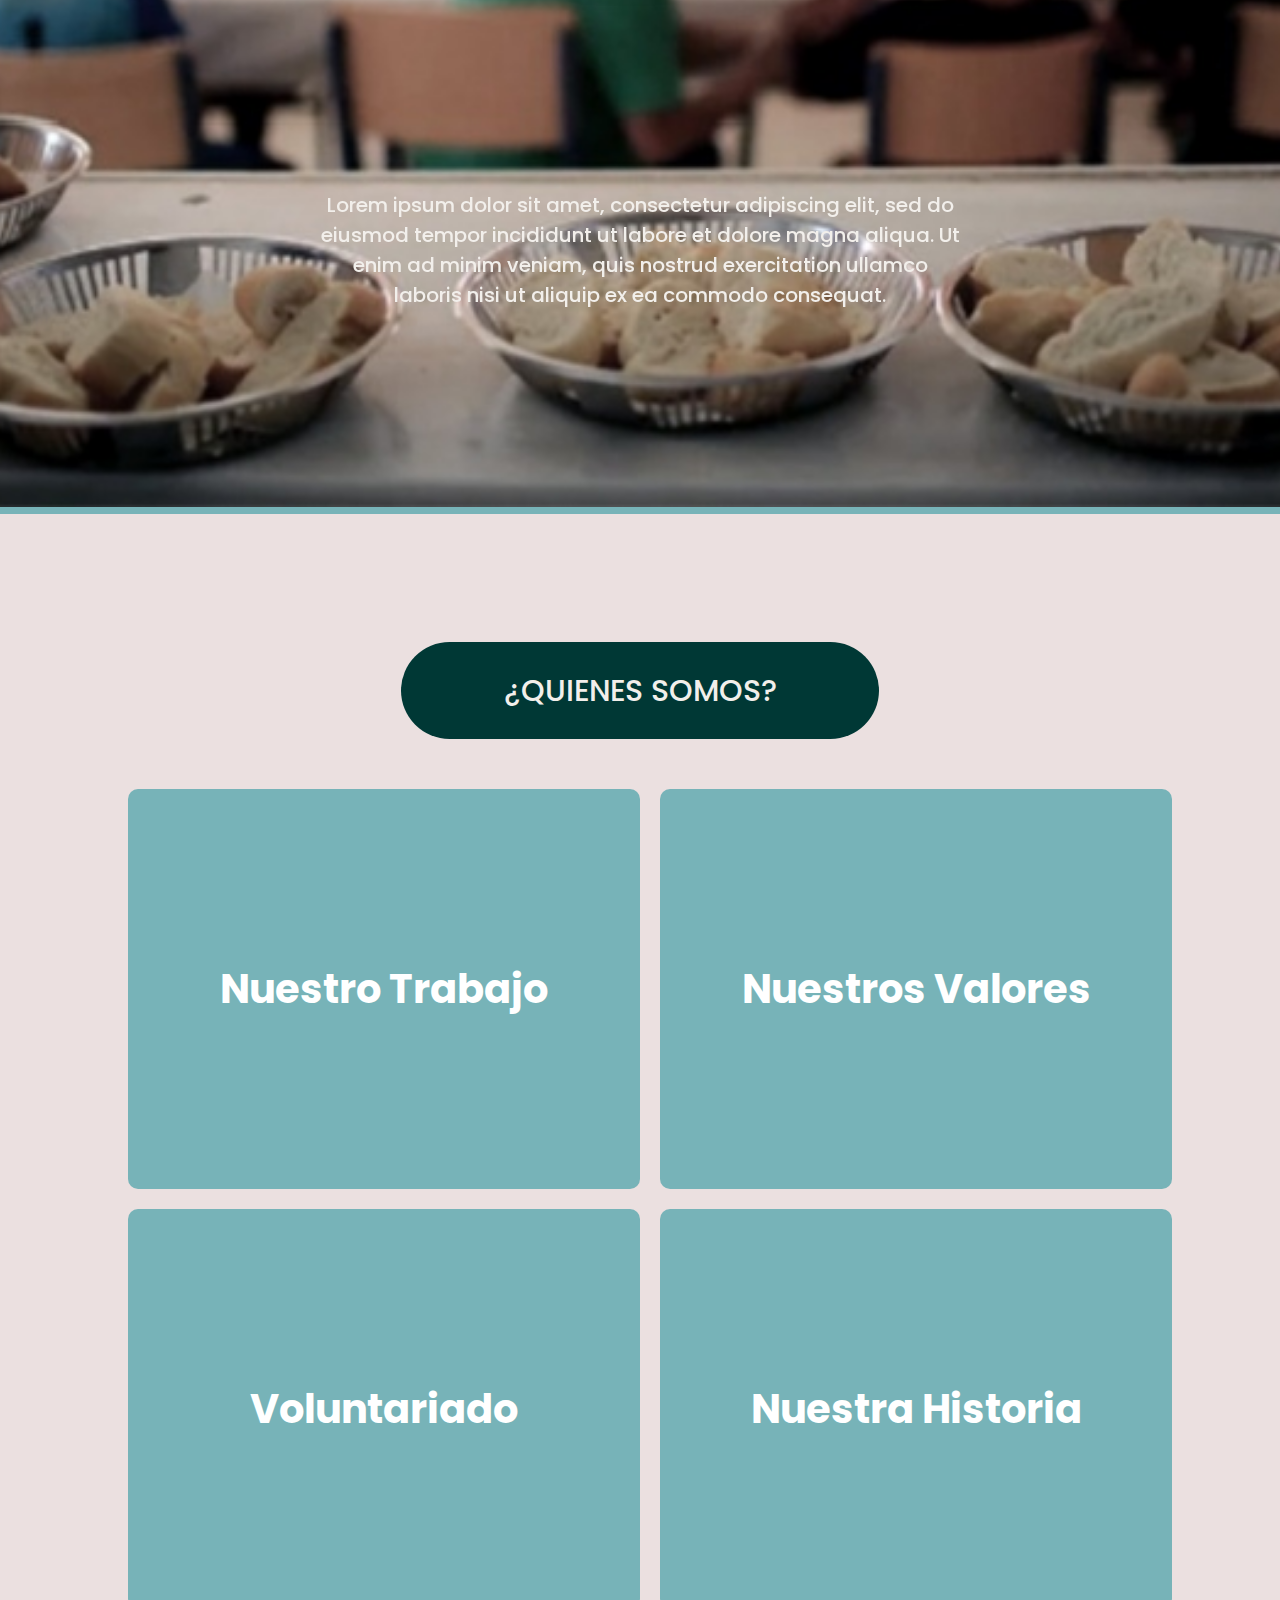
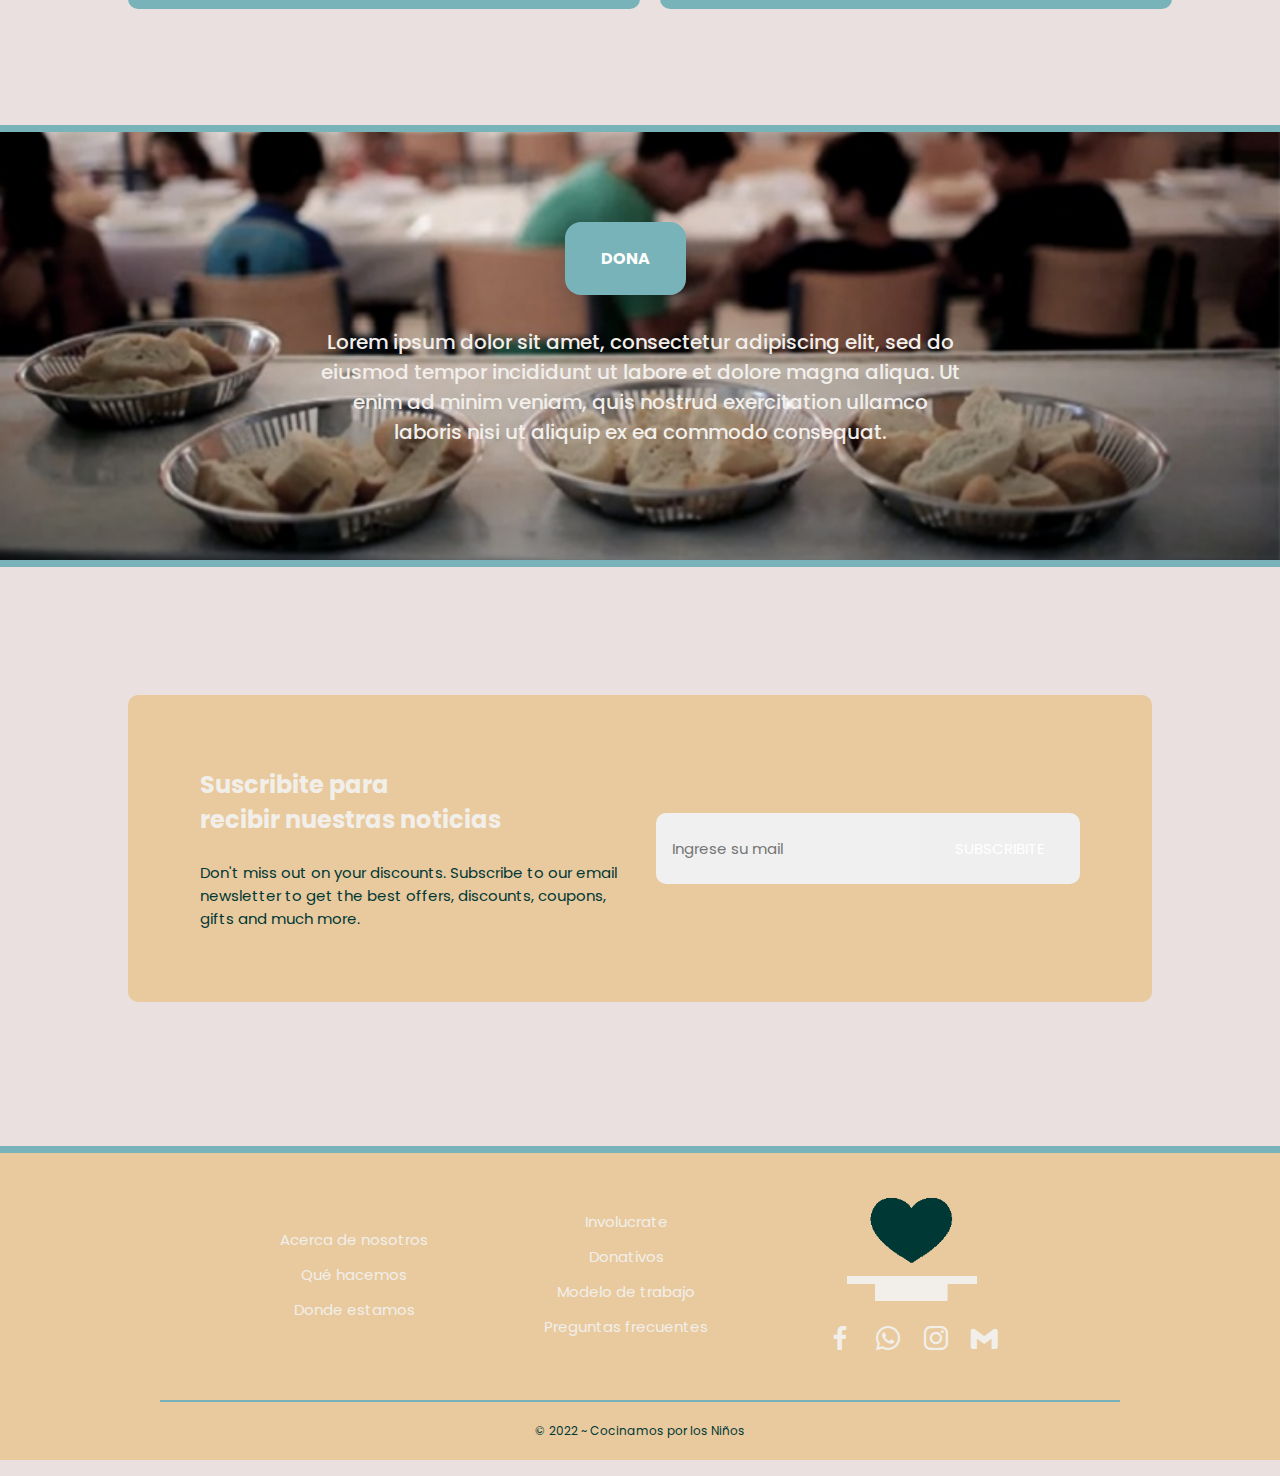
==== commit 5cff7edb: "volunteering swiper" ====
--- a/Codes/HTML/index.html
+++ b/Codes/HTML/index.html
@@ -138,15 +138,30 @@
         <div class="separator"></div>
         <section class="volunteering" id="volunteering">
             <div class="volunteering__container">
-                <div class="volunteering__data">
-                    <a href="#" class="button volunteering__button" id="button_one">
-                        VOLUNTARIADO
-                    </a>
-                    <p class="volunteering__description">
-                        Lorem ipsum dolor sit amet, consectetur adipiscing elit, 
-                        sed do eiusmod tempor incididunt ut labore et dolore magna aliqua. 
-                        Ut enim ad minim veniam, quis nostrud exercitation ullamco 
-                        laboris nisi ut aliquip ex ea commodo consequat.</p>
+                <div class="update__container container swiper mySwipervolunteering">
+                    <a href="#" class="button volunteering__button" id="button_one">DONA</a>
+                    <div class="swiper-wrapper">
+                        <div class="volunteering__card swiper-slide">                      
+                                <div class="volunteering__data"></div>
+                                    <p class="volunteering__description">
+                                        Lorem ipsum dolor sit amet, consectetur adipiscing elit, 
+                                        sed do eiusmod tempor incididunt ut labore et dolore magna aliqua. 
+                                        Ut enim ad minim veniam, quis nostrud exercitation ullamco 
+                                        laboris nisi ut aliquip ex ea commodo consequat.</p>
+                        </div>
+                        <div class="volunteering__card swiper-slide">                      
+                            <div class="volunteering__data"></div>
+                                <p class="volunteering__description">
+                                    teta
+
+                                </p>
+                        </div>
+                        <div class="volunteering__card swiper-slide">                      
+                            <div class="volunteering__data"></div>
+                                <p class="volunteering__description">
+                                    culo</p>
+                        </div>
+                    </div>
                 </div>
             </div>
         </section>
--- a/Codes/CSS/style.css
+++ b/Codes/CSS/style.css
@@ -373,6 +373,15 @@
   background-repeat: no-repeat;
   background-size: cover;
   background-position: center;
+  height: 700px;
+}
+
+.volunteering__card {
+  border-radius: 1.5rem;
+  margin-bottom: 3rem;
+  text-align: center;
+  display: flex;
+  align-items: center; 
 }
 
 .volunteering__description {
@@ -380,6 +389,7 @@
   font-size: 20px;
   color: var(--text-color);
   font-weight: 500;
+  text-align: center;
 }
 
 .volunteering__button {
@@ -388,6 +398,7 @@
   margin-bottom: 5%;
   font-weight: var(--font-bold);
   font-size: var(--h3-font-size);
+  padding: 10px;
 }
 
 /*=============== BUTTONS ===============*/
@@ -724,7 +735,7 @@
 
 /*=============== BREAKPOINTS ===============*/
 /* For small devices */
-@media screen and (max-width: 320px) {
+@media screen and (max-width: 576px) {
   .container {
     margin-left: var(--mb-1);
     margin-right: var(--mb-1);
